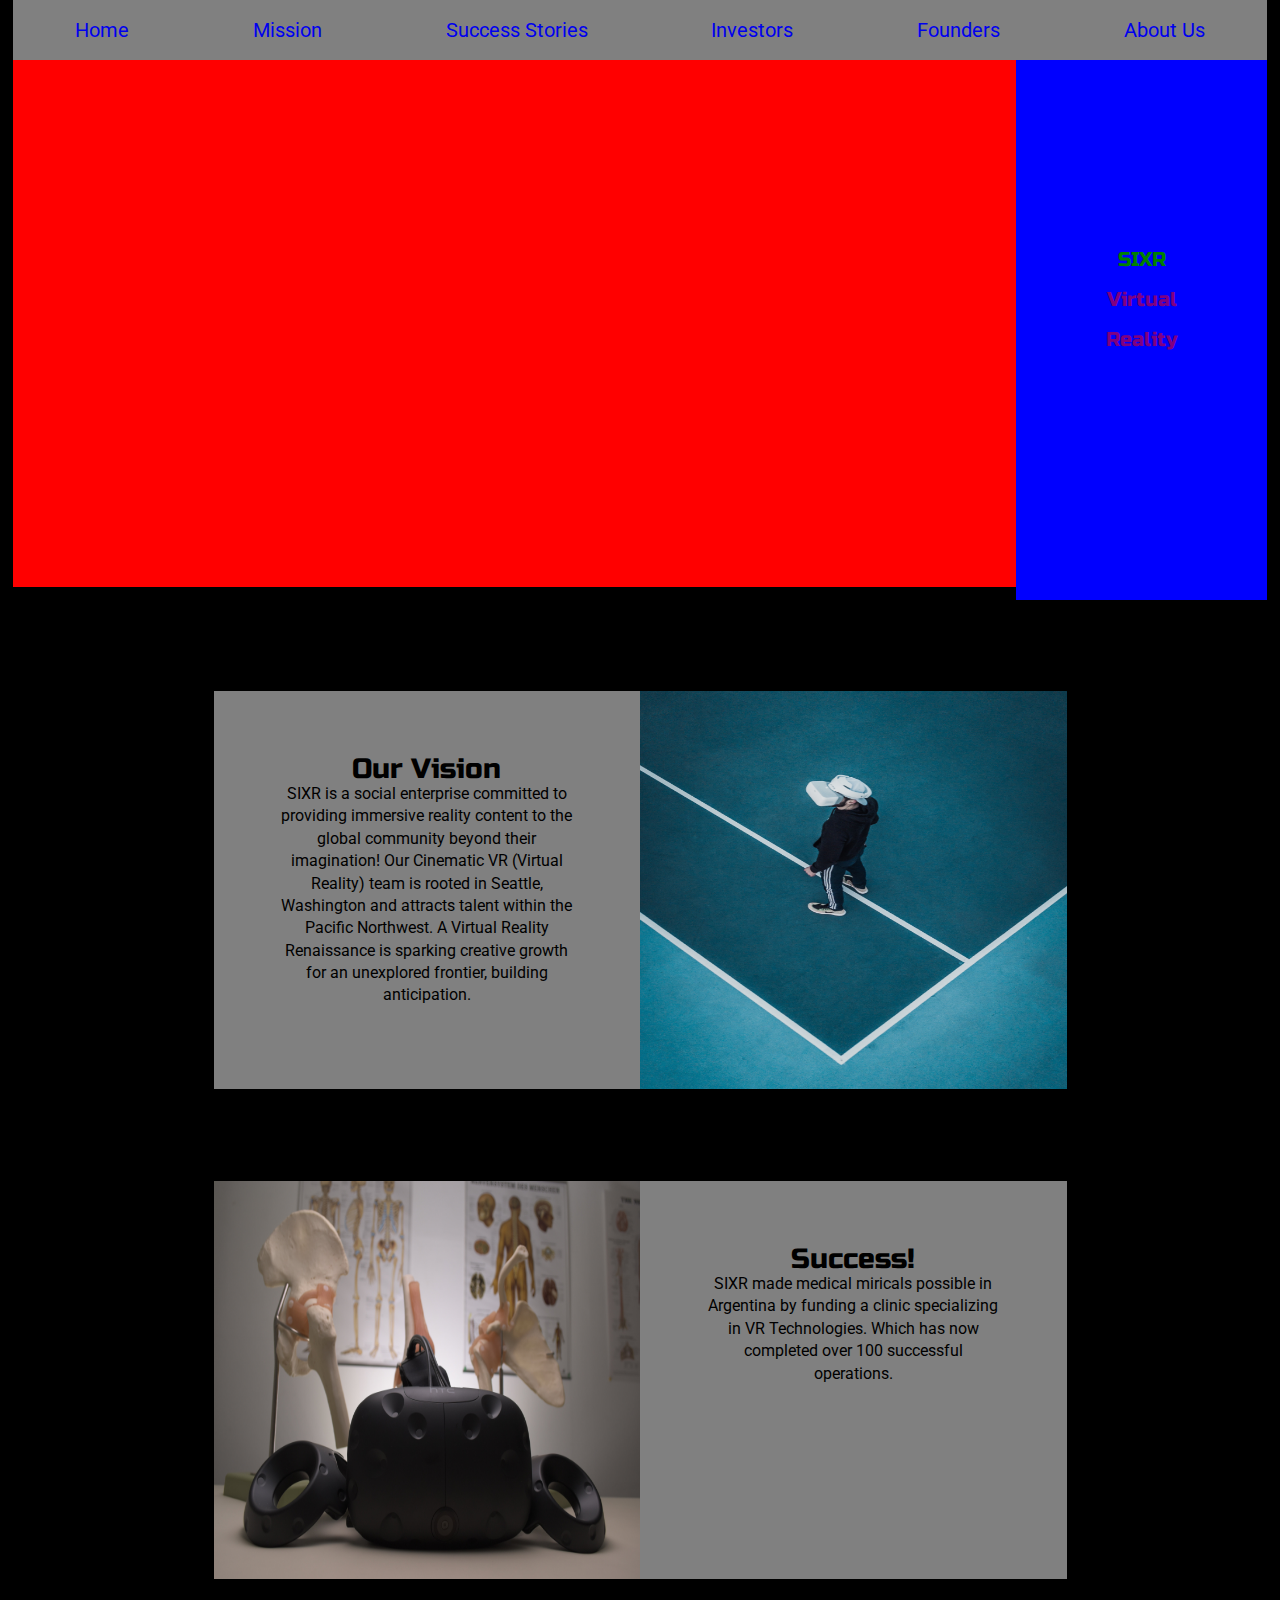
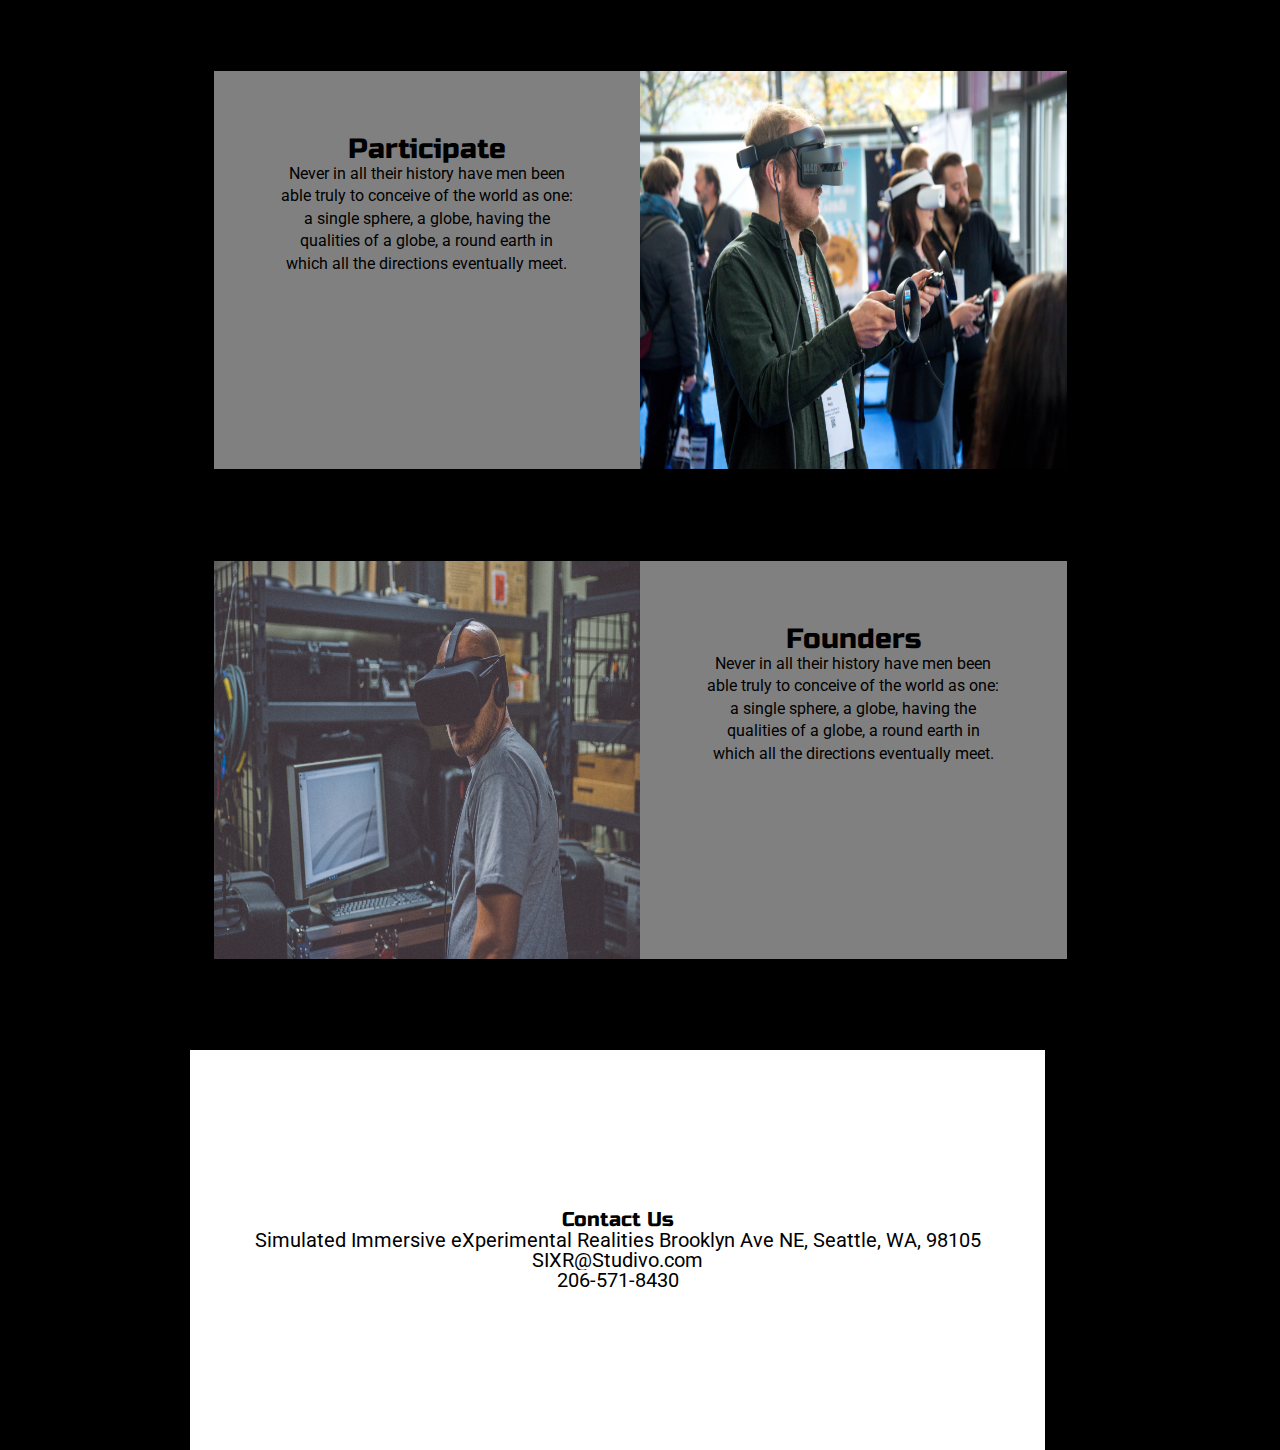
==== index.html @ 4a622093 "about us, responsive" ====
<!DOCTYPE html>

<html lang="en">
  <head>
    <meta charset="utf-8" />

    <title>VR Funding</title>

    <meta name="viewport" content="width=device-width, initial-scale=1.0" />

    <link
      href="https://fonts.googleapis.com/css?family=Russo+One|Ubuntu"
      rel="stylesheet"
    />
    <link
      href="https://fonts.googleapis.com/css?family=Roboto&display=swap"
      rel="stylesheet"
    />
    <link rel="stylesheet" href="https://cdnjs.cloudflare.com/ajax/libs/animate.css/3.7.2/animate.min.css">


    <link href="css/index.css" rel="stylesheet" />
  </head>

  <body>
  <div class="top"></div>
    <div class="nav-top">
      <nav>
        <a href="#">Home</a>
        <a href="#OurVision">Mission</a>
        <a href="#Success">Success Stories</a>
        <a href="#Investors">Investors</a>
        <a href="#Founders">Founders</a>
        <a href="about.html">About Us</a>
      </nav>
    </div>
  </div>

 
    <section class="header">
      <div class="image-header">
        <img src="img/images/stem-t4l-wqLswHmf6j4-unsplash.jpg" alt="doctor" />
      </div>
      <div class="title-header">
        <h2><span style="color:green; background: blue">SIXR</span></h2>
        <h2>Virtual</h2>
        <h2>Reality</h2>
      </div>
    </section>
  

    <div class="container home">
    <section class="body-content-a">
      <div id="OurVision">
        <h3>Our Vision</h3>

        <p>
            SIXR is a social enterprise committed to providing immersive reality content to the global community beyond their imagination!

            Our  Cinematic VR (Virtual Reality) team is rooted in Seattle, Washington and attracts talent within the Pacific Northwest. A Virtual Reality Renaissance is sparking creative growth for an unexplored frontier, building anticipation.
        </p>
      </div>
      <div class="image-body">
        <img src="img/images/martin-sanchez-JQ0YVavMKLo-unsplash.jpg" alt="doctor" />
      </div>
    </section>

    <section class="body-content-rev">
        <div id="Success">
        <h3>Success!</h3>
  
        <p>
          SIXR made medical miricals possible in Argentina by funding a clinic
          specializing in VR Technologies.  Which has now completed over 100 successful
          operations.
        </p>
        </div>
        <div class="image-body">
          <img src="img/images/jesper-aggergaard-38Hg7GMTogo-unsplash.jpg" alt="doctor" />
        </div>
      </section>

      <section class="body-content">
          <div id="Investors">
          <h3>Participate</h3>
    
          <p>
            Never in all their history have men been able truly to conceive of the
            world as one: a single sphere, a globe, having the qualities of a
            globe, a round earth in which all the directions eventually meet.
          </p>
          </div>
          <div class="image-body">
            <img src="img/images/stephan-sorkin-NN9HQkDgguc-unsplash.jpg" alt="doctor" />
          </div>
        </section>

        <section class="body-content-rev">
            <div id="Founders">
              <h3>Founders</h3>
        
              <p>
                Never in all their history have men been able truly to conceive of the
                world as one: a single sphere, a globe, having the qualities of a
                globe, a round earth in which all the directions eventually meet.
              </p>
            </div>
            <div class="image-body">
              <img src="img/images/eddie-kopp-ZkRVjJivs9Q-unsplash.jpg" alt="doctor" />
            </div>
          </section>

        <footer id="About">
          <h2>Contact Us</h2>
          <address>Simulated Immersive eXperimental Realities
            Brooklyn Ave NE, Seattle, WA, 98105
          </address>
          <email> SIXR@Studivo.com</email>
          <phone>206-571-8430</phone>
        </footer>
    </div>
  </body>
</html>
---- css/index.css ----
/*parametric mix-in*/
/* http://meyerweb.com/eric/tools/css/reset/ 
   v2.0 | 20110126
   License: none (public domain)
*/
html,
body,
div,
span,
applet,
object,
iframe,
h1,
h2,
h3,
h4,
h5,
h6,
p,
blockquote,
pre,
a,
abbr,
acronym,
address,
big,
cite,
code,
del,
dfn,
em,
img,
ins,
kbd,
q,
s,
samp,
small,
strike,
strong,
sub,
sup,
tt,
var,
b,
u,
i,
center,
dl,
dt,
dd,
ol,
ul,
li,
fieldset,
form,
label,
legend,
table,
caption,
tbody,
tfoot,
thead,
tr,
th,
td,
article,
aside,
canvas,
details,
embed,
figure,
figcaption,
footer,
header,
hgroup,
menu,
nav,
output,
ruby,
section,
summary,
time,
mark,
audio,
video {
  margin: 0;
  padding: 0;
  border: 0;
  font-size: 100%;
  font: inherit;
  vertical-align: baseline;
}
/* HTML5 display-role reset for older browsers */
article,
aside,
details,
figcaption,
figure,
footer,
header,
hgroup,
menu,
nav,
section {
  display: block;
}
body {
  line-height: 1;
}
ol,
ul {
  list-style: none;
}
blockquote,
q {
  quotes: none;
}
blockquote:before,
blockquote:after,
q:before,
q:after {
  content: "";
  content: none;
}
table {
  border-collapse: collapse;
  border-spacing: 0;
}
* {
  box-sizing: border-box;
  background-color: black;
}
html {
  font-size: 62.5%;
}
html,
body {
  font-family: "Roboto", sans-serif;
}
h1,
h2,
h3,
h4,
h5 {
  font-family: "Russo One", sans-serif;
}
h2 {
  font-size: 3.2rem;
}
h3 {
  font-size: 2.8rem;
}
p {
  font-size: 1.6rem;
  line-height: 1.4;
}
.container {
  max-width: 900px;
  width: 100%;
  margin: 0 auto;
}
/* Fixed Layout */
.nav-top {
  width: 98%;
  margin: 0 auto;
  padding: 0 1%;
}
.container top {
  max-width: 800;
  width: 100%;
  margin: 0 auto;
}
.container top .nav-top {
  max-width: 140rem;
  width: 100%;
  height: 4rem;
  margin: 0 auto;
  position: fixed;
  z-index: 1;
  top: 0;
}
@media (max-width: 500px) {
  .container top .nav-top {
    max-width: 50rem;
  }
}
.container top .nav-top nav {
  display: flex;
  justify-content: space-around;
  max-width: 100%;
}
@media (max-width: 500px) {
  .container top .nav-top nav {
    width: 100%;
  }
}
.container top .nav-top nav a {
  font-size: 2rem;
  margin: 20px;
  text-decoration: none;
}
.header {
  width: 100%;
  padding: 0 1%;
  height: 600px;
  margin: 0 auto;
  display: flex;
  align-self: center;
}
@media (max-width: 500px) {
  .header {
    margin-bottom: 1rem;
    text-align: center;
  }
}
.header .image-header {
  width: 80%;
  height: auto;
  background: red;
  margin: 1% auto;
}
.header .image-header img {
  width: 100%;
  height: 100%;
  margin: 1% auto;
}
.header .title-header {
  width: 20%;
  background: blue;
  display: flex;
  justify-content: center;
  align-items: center;
  flex-direction: column;
}
.header .title-header h2 {
  max-width: 95%;
  margin: 0 auto;
  color: purple;
  padding: 1rem;
  background: blue;
  font-size: 2rem;
}
.body-content,
.body-content-a {
  width: 95%;
  height: 400px;
  background: yellow;
  border: 1px solid black;
  margin: 10% auto;
  display: flex;
  justify-content: center;
  text-align: center;
}
@media (max-width: 500px) {
  .body-content,
  .body-content-a {
    flex-direction: column;
    align-items: center;
    width: 95%;
    padding-top: 10%;
  }
}
.body-content #OurVision,
.body-content-a #OurVision,
.body-content #Investors,
.body-content-a #Investors {
  width: 50%;
  background: grey;
  padding: 7.5%;
  display: flex;
  flex-direction: column;
}
@media (max-width: 500px) {
  .body-content #OurVision,
  .body-content-a #OurVision,
  .body-content #Investors,
  .body-content-a #Investors {
    width: 100%;
  }
}
.body-content #OurVision h3,
.body-content-a #OurVision h3,
.body-content #Investors h3,
.body-content-a #Investors h3,
.body-content #OurVision p,
.body-content-a #OurVision p,
.body-content #Investors p,
.body-content-a #Investors p {
  background: grey;
}
.body-content .image-body,
.body-content-a .image-body {
  width: 50%;
  background: purple;
}
@media (max-width: 500px) {
  .body-content .image-body,
  .body-content-a .image-body {
    width: 100%;
  }
}
.body-content .image-body img,
.body-content-a .image-body img {
  width: 100%;
  height: 100%;
  margin: auto;
}
.body-content-rev {
  width: 95%;
  height: 400px;
  background: yellow;
  border: 1px solid black;
  margin: 10% auto;
  flex-direction: row-reverse;
  display: flex;
  justify-content: center;
  text-align: center;
}
@media (max-width: 500px) {
  .body-content-rev {
    flex-direction: column;
    align-items: center;
    width: 95%;
  }
}
.body-content-rev #Success,
.body-content-rev #Founders {
  width: 50%;
  background: grey;
  padding: 7.5%;
}
@media (max-width: 500px) {
  .body-content-rev #Success,
  .body-content-rev #Founders {
    width: 100%;
  }
}
.body-content-rev #Success h3,
.body-content-rev #Founders h3,
.body-content-rev #Success p,
.body-content-rev #Founders p {
  background: grey;
}
.body-content-rev .image-body {
  width: 50%;
  background: purple;
}
@media (max-width: 500px) {
  .body-content-rev .image-body {
    width: 100%;
  }
}
.body-content-rev .image-body img {
  width: 100%;
  height: 100%;
  margin: auto;
}
footer {
  width: 95%;
  height: 400px;
  display: flex;
  justify-content: center;
  align-items: center;
  flex-direction: column;
  background: white;
}
@media (max-width: 500px) {
  footer {
    width: 95%;
    text-align: center;
    margin: 0 auto;
  }
}
footer h2,
footer email,
footer address,
footer phone {
  font-size: 2rem;
  background: white;
}
.nav-top {
  width: 100%;
  height: 4rem;
  position: fixed;
  z-index: 1;
  top: 0;
}
.nav-top .nav-top {
  width: 98%;
  margin: 0 auto;
  padding: 0 1%;
}
.nav-top nav {
  display: flex;
  justify-content: space-around;
  background: grey;
}
.nav-top nav a {
  font-size: 2rem;
  margin: 2rem;
  text-decoration: slateblue;
  background: grey;
}
.members {
  background-image: url(../img/images/pwall.jpg);
  background-color: transparent;
  width: 90%;
  margin: 20rem auto;
  padding: 0 1%;
  display: flex;
  justify-content: center;
  align-items: center;
  flex-direction: column;
}
.members .title {
  display: flex;
  justify-content: center;
  align-items: center;
  flex-direction: column;
  background-image: url(../img/images/pwall.jpg);
  padding: 5%;
}
.members .title h2 {
  background-image: url(../img/images/pwall.jpg);
  color: purple;
}
.members .title .pm,
.members .title .front,
.members .title .back,
.members .title .ui {
  width: 100%;
  display: flex;
  justify-content: center;
  align-items: space-around;
  flex-direction: row;
  background: grey;
  margin: 2rem auto;
}
@media (max-width: 500px) {
  .members .title .pm,
  .members .title .front,
  .members .title .back,
  .members .title .ui {
    width: 95%;
    flex-direction: column;
    justify-content: center;
    align-items: center;
  }
}
.members .title .pm .associate,
.members .title .front .associate,
.members .title .back .associate,
.members .title .ui .associate {
  background: white;
  color: blue;
  margin: 2%;
  padding: 2%;
  border: 2px solid silver;
}
.members .title .pm .associate img,
.members .title .front .associate img,
.members .title .back .associate img,
.members .title .ui .associate img {
  width: 20rem;
  height: 20rem;
}
.members .title .pm .associate h3,
.members .title .front .associate h3,
.members .title .back .associate h3,
.members .title .ui .associate h3,
.members .title .pm .associate a,
.members .title .front .associate a,
.members .title .back .associate a,
.members .title .ui .associate a {
  background: white;
}
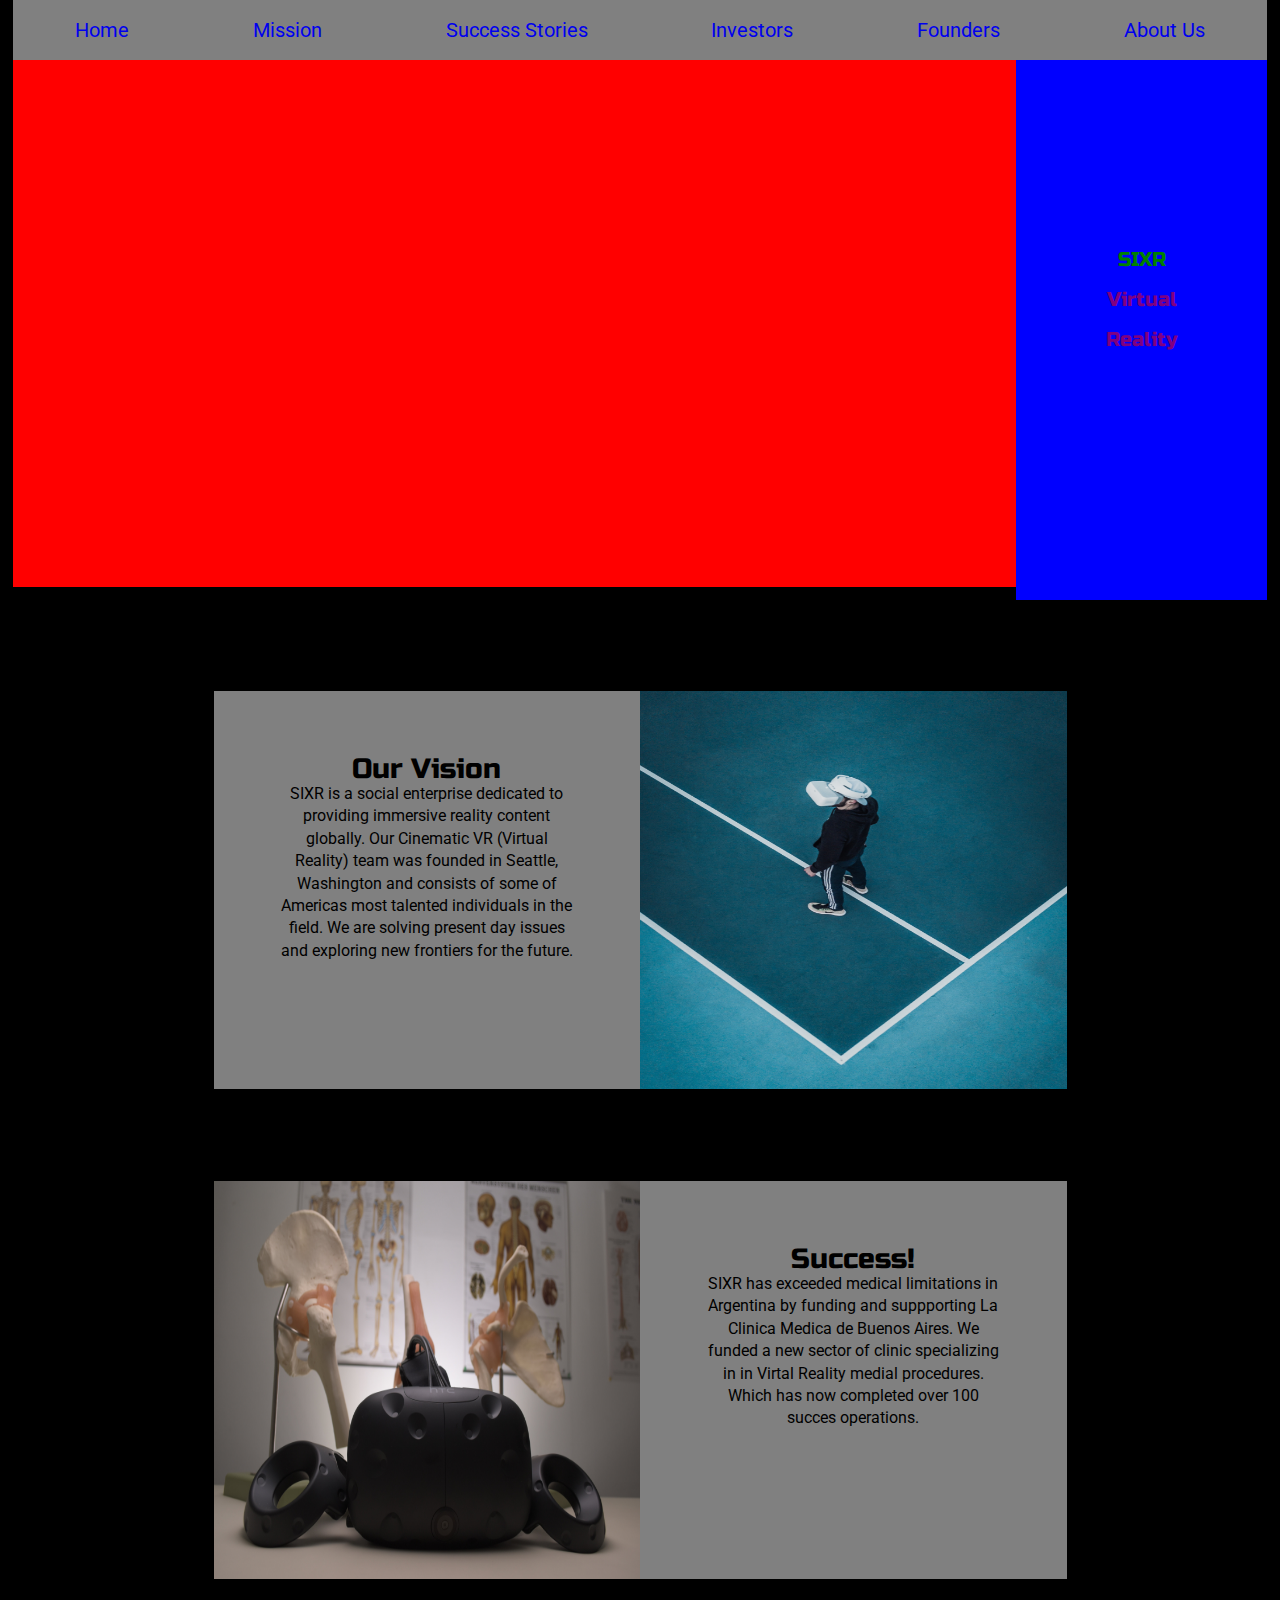
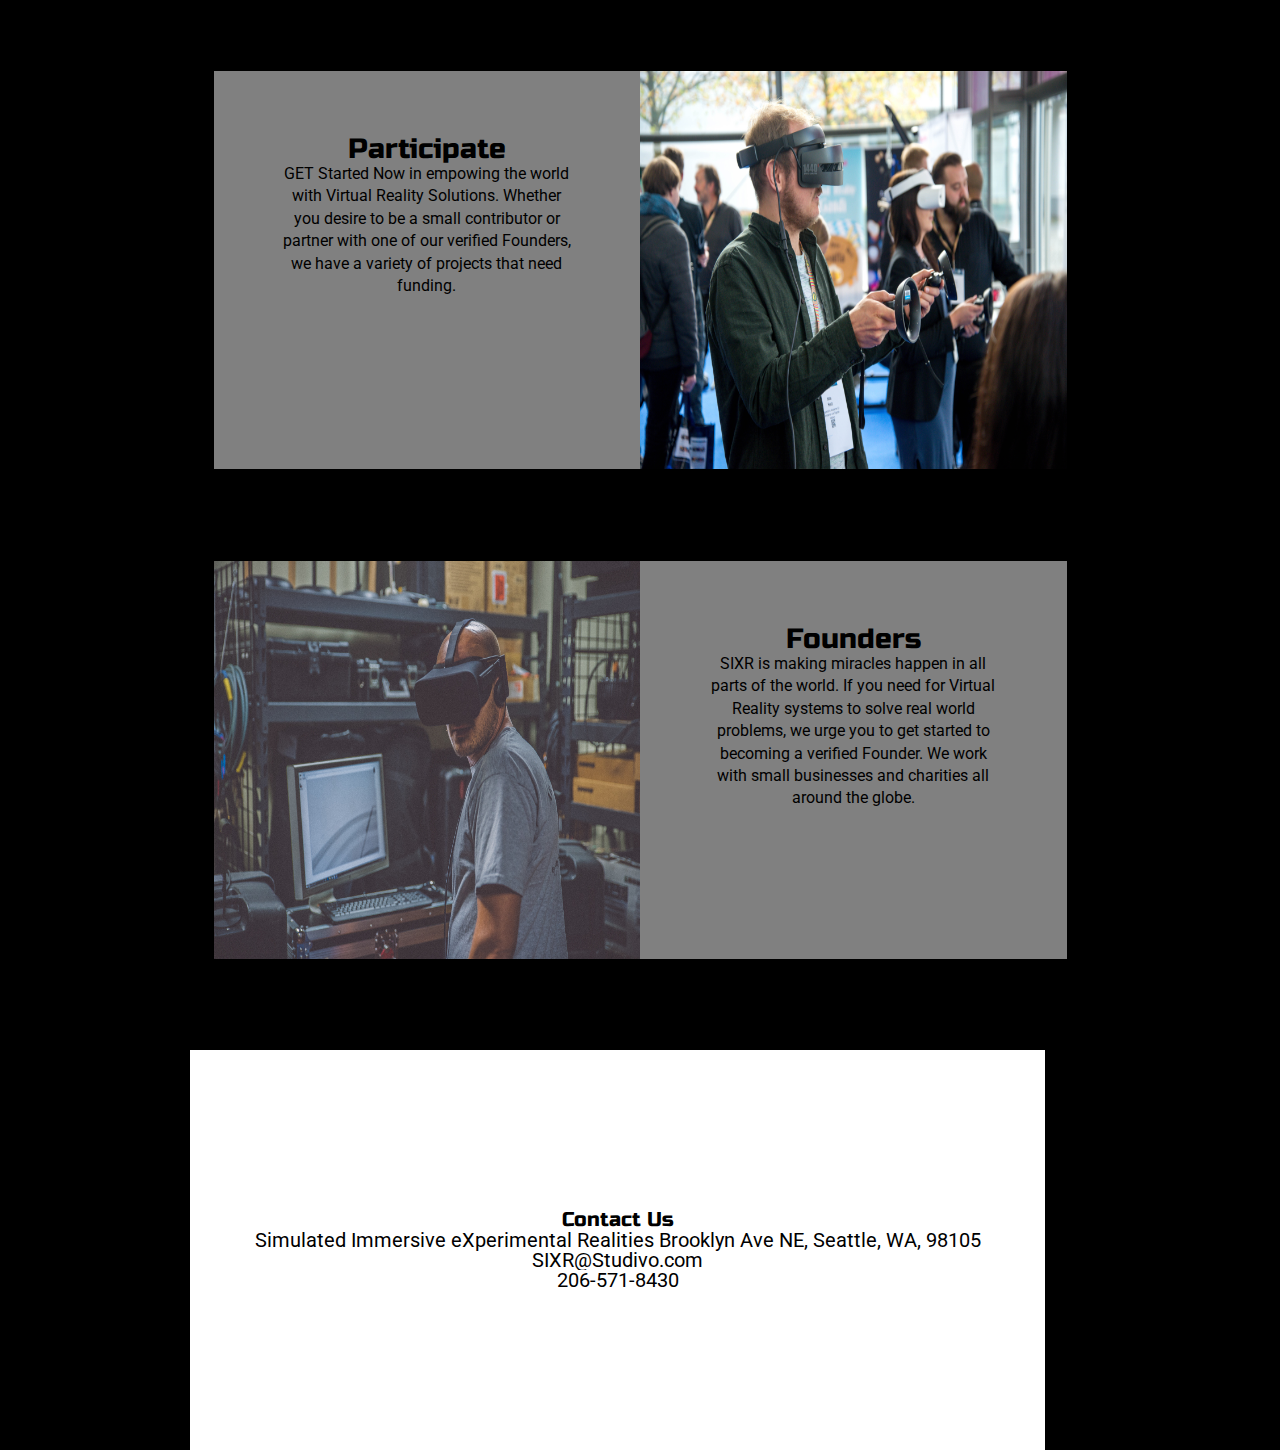
==== commit 69ebd68a: "Update content" ====
--- a/index.html
+++ b/index.html
@@ -55,9 +55,9 @@
         <h3>Our Vision</h3>
 
         <p>
-            SIXR is a social enterprise committed to providing immersive reality content to the global community beyond their imagination!
+            SIXR is a social enterprise dedicated to providing immersive reality content globally.
 
-            Our  Cinematic VR (Virtual Reality) team is rooted in Seattle, Washington and attracts talent within the Pacific Northwest. A Virtual Reality Renaissance is sparking creative growth for an unexplored frontier, building anticipation.
+            Our  Cinematic VR (Virtual Reality) team was founded in Seattle, Washington and consists of some of Americas most talented individuals in the field. We are solving present day issues and exploring new frontiers for the future.
         </p>
       </div>
       <div class="image-body">
@@ -70,8 +70,9 @@
         <h3>Success!</h3>
   
         <p>
-          SIXR made medical miricals possible in Argentina by funding a clinic
-          specializing in VR Technologies.  Which has now completed over 100 successful
+          SIXR has exceeded medical limitations in Argentina by funding and suppporting La Clinica Medica
+          de Buenos Aires.  We funded a new sector of clinic specializing in 
+          in Virtal Reality medial procedures.  Which has now completed over 100 succes
           operations.
         </p>
         </div>
@@ -85,9 +86,9 @@
           <h3>Participate</h3>
     
           <p>
-            Never in all their history have men been able truly to conceive of the
-            world as one: a single sphere, a globe, having the qualities of a
-            globe, a round earth in which all the directions eventually meet.
+            GET Started Now in empowing the world with Virtual Reality Solutions.
+            Whether you desire to be a small contributor or partner with one of 
+            our verified Founders, we have a variety of projects that need funding.
           </p>
           </div>
           <div class="image-body">
@@ -100,9 +101,10 @@
               <h3>Founders</h3>
         
               <p>
-                Never in all their history have men been able truly to conceive of the
-                world as one: a single sphere, a globe, having the qualities of a
-                globe, a round earth in which all the directions eventually meet.
+                SIXR is making miracles happen in all parts of the world.  If you need for Virtual Reality systems
+                to solve real world problems, we urge you to get started to becoming a verified
+                Founder.  We work with small businesses and charities all around
+                the globe.
               </p>
             </div>
             <div class="image-body">
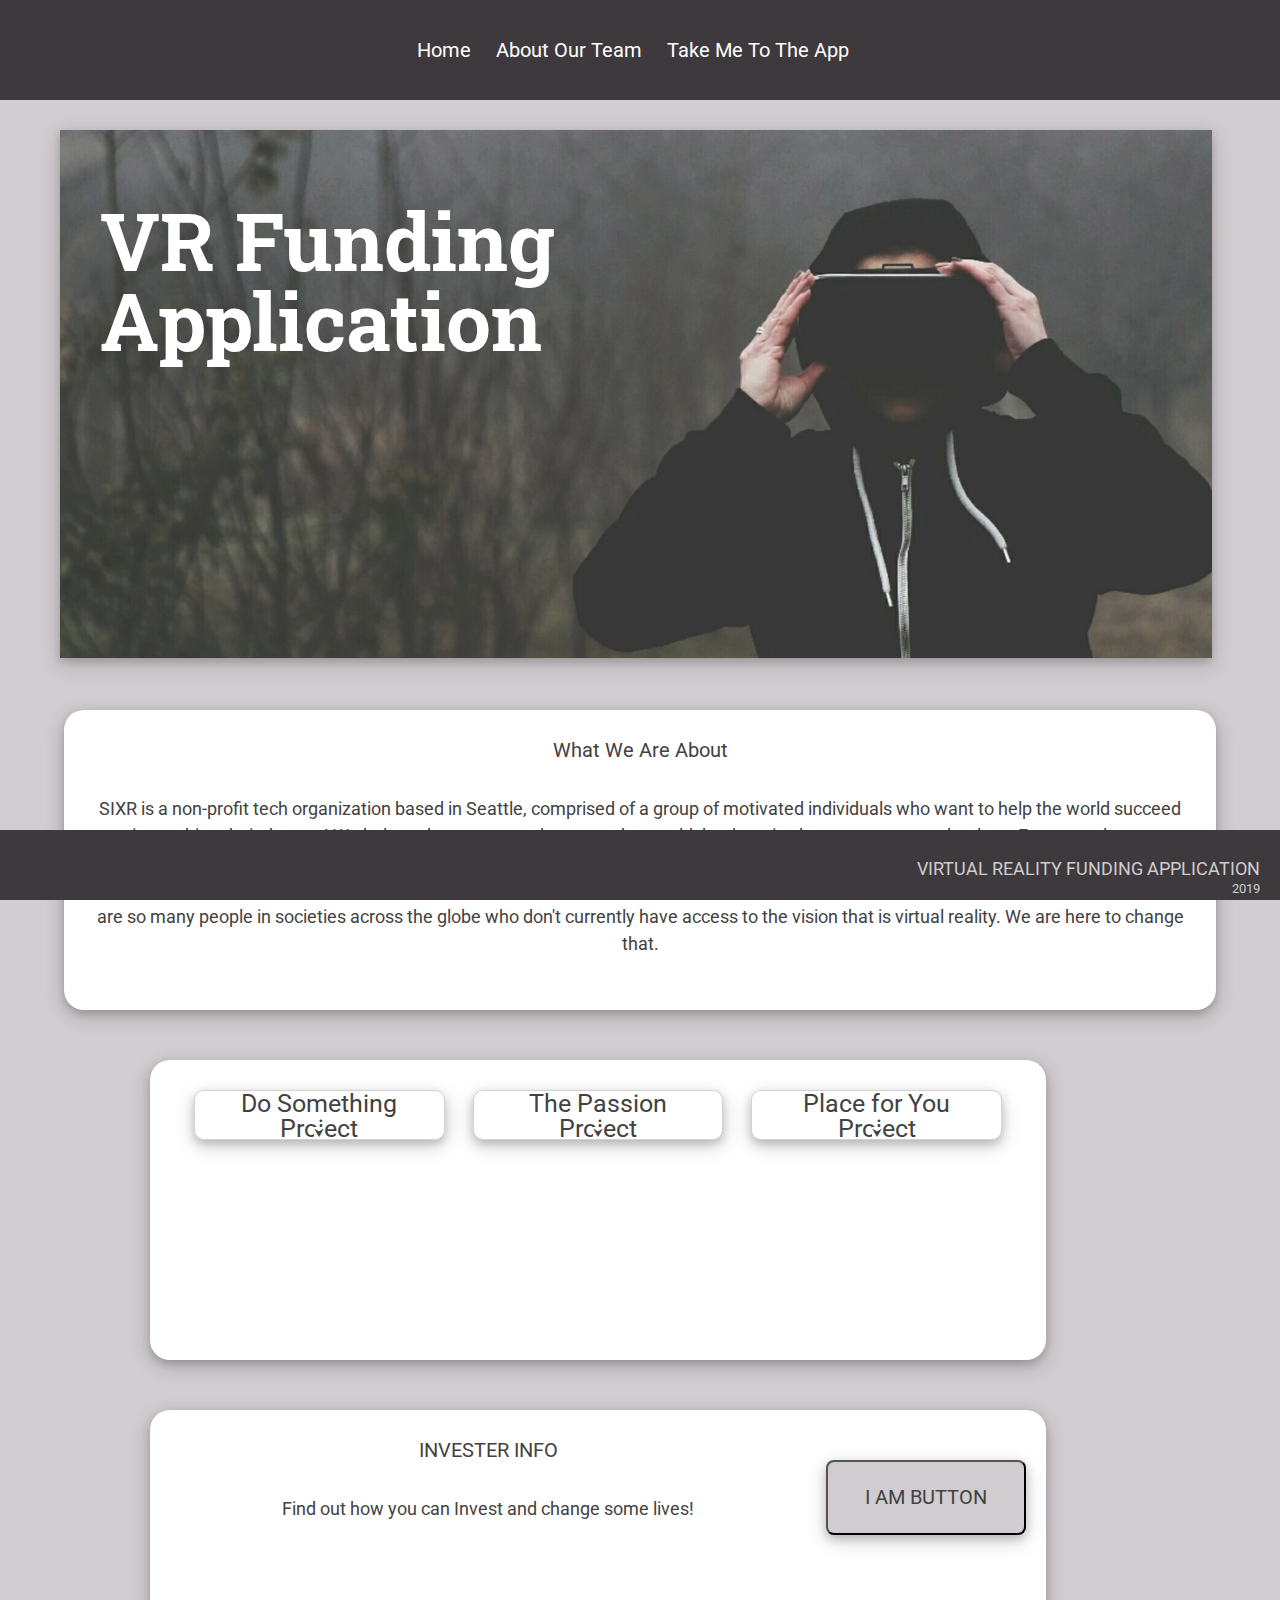
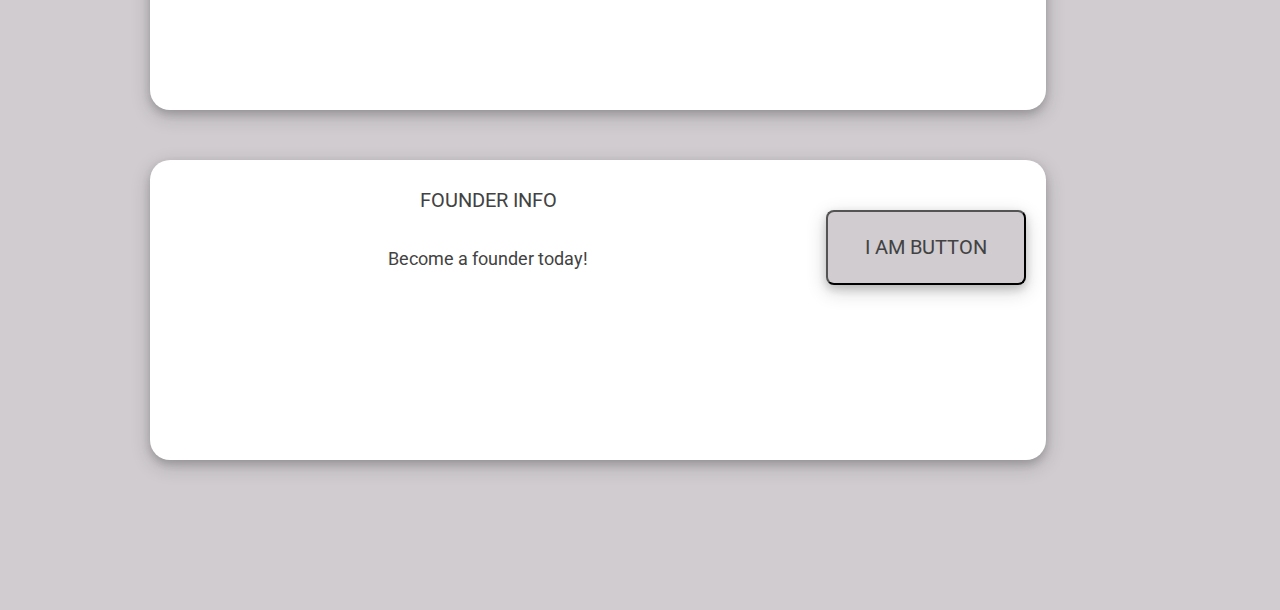
==== commit 04b0f0ba: "NEW TEST" ====
--- a/index.html
+++ b/index.html
@@ -1,125 +1,79 @@
 <!DOCTYPE html>
-
 <html lang="en">
-  <head>
-    <meta charset="utf-8" />
-
-    <title>VR Funding</title>
-
-    <meta name="viewport" content="width=device-width, initial-scale=1.0" />
-
-    <link
-      href="https://fonts.googleapis.com/css?family=Russo+One|Ubuntu"
-      rel="stylesheet"
-    />
-    <link
-      href="https://fonts.googleapis.com/css?family=Roboto&display=swap"
-      rel="stylesheet"
-    />
-    <link rel="stylesheet" href="https://cdnjs.cloudflare.com/ajax/libs/animate.css/3.7.2/animate.min.css">
+<head>
+    <meta charset="UTF-8">
+    <meta name="viewport" content="width=device-width, initial-scale=1.0">
+    <meta http-equiv="X-UA-Compatible" content="ie=edge">
+    <link href="https://fonts.googleapis.com/css?family=Raleway&display=swap" rel="stylesheet">
+    <link href="https://fonts.googleapis.com/css?family=Roboto|Roboto+Slab&display=swap" rel="stylesheet">
 
 
-    <link href="css/index.css" rel="stylesheet" />
-  </head>
+    <title>VR APP- Home</title> <!--Add Favicon!!-->
+    <link href="css/index.css" rel="stylesheet">
+    <link rel="shortcut icon" type="image/png" href="img/android-chrome-192x192.png">
+</head>
 
-  <body>
-  <div class="top"></div>
-    <div class="nav-top">
-      <nav>
-        <a href="#">Home</a>
-        <a href="#OurVision">Mission</a>
-        <a href="#Success">Success Stories</a>
-        <a href="#Investors">Investors</a>
-        <a href="#Founders">Founders</a>
-        <a href="about.html">About Us</a>
-      </nav>
+<body>
+
+<div class= "container">
+            
+<header class= "header">
+        <nav>
+            <a href="#">Home</a>
+            <a href="./aboutus.html">About Our Team</a>
+            <a href="">Take Me To The App</a>
+            <!-- <a href="#takeMeToIt">Success Stories</a> -->
+        </nav>
+</header> 
+
+<div class="play">
+    <img class= "jumbotron" src="/img/Unsplash VR.jpg" alt="placeholder image">
+    <h1>VR Funding Application</h1>
+</div>
+
+    <div class= "introduction">
+        <div class= "introText">
+            <h2>What We Are About</h2>
+            <p>SIXR is a non-profit tech organization based in Seattle, comprised of a group of motivated individuals who want to help the world succeed in reaching their dreams!
+            We help underrepresented groups who wouldn’t otherwise have access to technology.  For example, we empower minorities to build virtual reality experiences to tell their story, which fosters empathy and understanding. We want to build a platform that provides tech entrepreneurs with limited resources access to business training, project capital raising, and mentoring.
+            There are so many people in societies across the globe who don't currently have access to the vision that is virtual reality. We are here to change that.</p> 
+        </div>
     </div>
-  </div>
 
- 
-    <section class="header">
-      <div class="image-header">
-        <img src="img/images/stem-t4l-wqLswHmf6j4-unsplash.jpg" alt="doctor" />
-      </div>
-      <div class="title-header">
-        <h2><span style="color:green; background: blue">SIXR</span></h2>
-        <h2>Virtual</h2>
-        <h2>Reality</h2>
-      </div>
-    </section>
-  
+<section id= "takeMeToIt" class= "indexBody">
+        <div class= "bodyContent">
+            <div class= "containerTwo">
+            </div>
+        </div>
+    <div class= "bodyContent">
+            <div class= "introText">
+                <h2>INVESTER INFO</h2>
+                    <p>Find out how you can Invest and change some lives!</p>
+            </div>
+            <div class= "btn">
+              <a href= ""><button>I AM BUTTON</button></a>
+            </div>
+        </div>
+    
+        <div class= "bodyContent">
+            <div class= "introText">
+                <h2>FOUNDER INFO </h2>
+                    <p>Become a founder today!</p>
+            </div>
+            <div class= "btn">
+              <a href= ""><button>I AM BUTTON</button></a>
+            </div>
+        </div>
+</div>
+</section>
 
-    <div class="container home">
-    <section class="body-content-a">
-      <div id="OurVision">
-        <h3>Our Vision</h3>
+<footer>
+        <p>VIRTUAL REALITY FUNDING APPLICATION</p>
+        <h4>2019</h4>
+</footer>
+</div>
+</body>
 
-        <p>
-            SIXR is a social enterprise dedicated to providing immersive reality content globally.
+<script src="./JS/Card.js"></script>
 
-            Our  Cinematic VR (Virtual Reality) team was founded in Seattle, Washington and consists of some of Americas most talented individuals in the field. We are solving present day issues and exploring new frontiers for the future.
-        </p>
-      </div>
-      <div class="image-body">
-        <img src="img/images/martin-sanchez-JQ0YVavMKLo-unsplash.jpg" alt="doctor" />
-      </div>
-    </section>
-
-    <section class="body-content-rev">
-        <div id="Success">
-        <h3>Success!</h3>
-  
-        <p>
-          SIXR has exceeded medical limitations in Argentina by funding and suppporting La Clinica Medica
-          de Buenos Aires.  We funded a new sector of clinic specializing in 
-          in Virtal Reality medial procedures.  Which has now completed over 100 succes
-          operations.
-        </p>
-        </div>
-        <div class="image-body">
-          <img src="img/images/jesper-aggergaard-38Hg7GMTogo-unsplash.jpg" alt="doctor" />
-        </div>
-      </section>
-
-      <section class="body-content">
-          <div id="Investors">
-          <h3>Participate</h3>
-    
-          <p>
-            GET Started Now in empowing the world with Virtual Reality Solutions.
-            Whether you desire to be a small contributor or partner with one of 
-            our verified Founders, we have a variety of projects that need funding.
-          </p>
-          </div>
-          <div class="image-body">
-            <img src="img/images/stephan-sorkin-NN9HQkDgguc-unsplash.jpg" alt="doctor" />
-          </div>
-        </section>
-
-        <section class="body-content-rev">
-            <div id="Founders">
-              <h3>Founders</h3>
-        
-              <p>
-                SIXR is making miracles happen in all parts of the world.  If you need for Virtual Reality systems
-                to solve real world problems, we urge you to get started to becoming a verified
-                Founder.  We work with small businesses and charities all around
-                the globe.
-              </p>
-            </div>
-            <div class="image-body">
-              <img src="img/images/eddie-kopp-ZkRVjJivs9Q-unsplash.jpg" alt="doctor" />
-            </div>
-          </section>
-
-        <footer id="About">
-          <h2>Contact Us</h2>
-          <address>Simulated Immersive eXperimental Realities
-            Brooklyn Ave NE, Seattle, WA, 98105
-          </address>
-          <email> SIXR@Studivo.com</email>
-          <phone>206-571-8430</phone>
-        </footer>
-    </div>
-  </body>
-</html>
+</html>--- a/css/index.css
+++ b/css/index.css
@@ -1,4 +1,3 @@
-/*parametric mix-in*/
 /* http://meyerweb.com/eric/tools/css/reset/ 
    v2.0 | 20110126
    License: none (public domain)
@@ -120,7 +119,7 @@
 blockquote:after,
 q:before,
 q:after {
-  content: "";
+  content: '';
   content: none;
 }
 table {
@@ -129,349 +128,530 @@
 }
 * {
   box-sizing: border-box;
-  background-color: black;
 }
 html {
   font-size: 62.5%;
+  color: #424242;
 }
 html,
 body {
-  font-family: "Roboto", sans-serif;
+  font-family: 'Roboto', sans-serif;
 }
 h1,
 h2,
 h3,
 h4,
 h5 {
-  font-family: "Russo One", sans-serif;
+  font-family: 'Roboto', sans-serif;
+}
+h1 {
+  font-size: 2.8rem;
+}
+@media (max-width: 500px) {
+  h1 {
+    font-size: 0.1rem;
+  }
 }
 h2 {
-  font-size: 3.2rem;
+  font-size: 2rem;
+}
+@media (max-width: 500px) {
+  h2 {
+    font-size: 2rem;
+  }
 }
 h3 {
-  font-size: 2.8rem;
+  font-size: 2rem;
+}
+@media (max-width: 500px) {
+  h3 {
+    font-size: 3rem;
+  }
+}
+h4 {
+  font-size: 1.3rem;
+}
+h5 {
+  font-size: 1rem;
+}
+h6 {
+  font-size: 1rem;
 }
 p {
-  font-size: 1.6rem;
-  line-height: 1.4;
+  font-size: 1rem;
+  line-height: 1.5;
+}
+@media (max-width: 500px) {
+  p {
+    font-size: 0.5rem;
+  }
 }
 .container {
-  max-width: 900px;
+  max-width: 100%;
+  margin: 0 auto;
+}
+.header {
   width: 100%;
-  margin: 0 auto;
-}
-/* Fixed Layout */
-.nav-top {
-  width: 98%;
-  margin: 0 auto;
-  padding: 0 1%;
-}
-.container top {
-  max-width: 800;
-  width: 100%;
-  margin: 0 auto;
-}
-.container top .nav-top {
-  max-width: 140rem;
-  width: 100%;
-  height: 4rem;
-  margin: 0 auto;
+  height: 100px;
   position: fixed;
   z-index: 1;
+  display: flex;
+  justify-content: space-between;
+  border: solid #3D393C 2px;
+  background-color: #3D393C;
   top: 0;
 }
-@media (max-width: 500px) {
-  .container top .nav-top {
-    max-width: 50rem;
-  }
-}
-.container top .nav-top nav {
-  display: flex;
+.header nav {
+  display: flex;
+  width: 100%;
+  justify-content: center;
+  padding: 0 auto;
+  align-items: center;
+}
+@media (max-width: 500px) {
+  .header nav {
+    display: flex;
+  }
+}
+.header nav a {
+  text-decoration: none;
+  align-items: center;
+  text-align: center;
+  padding: 5px;
+  margin-right: 15px;
+  font-family: 'Roboto', sans-serif;
+  color: white;
+}
+.header nav a:hover {
+  color: #D0CCD0;
+}
+@media (max-width: 500px) {
+  .header nav a {
+    width: 100px;
+    height: 25px;
+    margin-top: 2px;
+    margin-bottom: 5px;
+    display: flex;
+    justify-content: center;
+    font-size: 1.5rem;
+  }
+}
+footer {
+  width: 100%;
+  height: 70px;
+  background-color: #3D393C;
+  color: #D0CCD0;
+  font-family: 'Roboto', sans-serif;
+  position: fixed;
+  bottom: 0;
+}
+footer p {
+  display: flex;
+  justify-content: flex-end;
+  margin-right: 20px;
+}
+footer h4 {
+  display: flex;
+  justify-content: flex-end;
+  margin-right: 20px;
+}
+@media (max-width: 500px) {
+  footer h4 {
+    width: 52%;
+  }
+}
+body {
+  background-color: #D0CCD0;
+}
+@media (max-width: 500px) {
+  .container {
+    width: 100%;
+    display: flex;
+    flex-direction: column;
+  }
+}
+.jumbotron {
+  width: 90%;
+  margin-top: 130px;
+  margin-bottom: 50px;
+  margin-left: 60px;
+  opacity: 0.9;
+  box-shadow: 0 4px 8px 0 rgba(28, 28, 28, 0.2), 0 6px 20px 0 rgba(28, 28, 28, 0.19);
+}
+@media (max-width: 500px) {
+  .jumbotron {
+    display: none;
+  }
+}
+.play {
+  position: relative;
+}
+.play h1 {
+  position: absolute;
+  top: 200px;
+  margin-left: 100px;
+  width: 50%;
+  color: white;
+  font-weight: bold;
+  font-size: 80px;
+  font-family: 'Roboto Slab', serif;
+  text-align: left;
+}
+@media (max-width: 500px) {
+  .play h1 {
+    font-size: 5rem;
+    display: flex;
+    text-align: center;
+    justify-content: center;
+    padding: 30px;
+    position: relative;
+    top: 0;
+    margin-top: 100px;
+  }
+}
+.introduction {
+  width: 90%;
+  display: flex;
+  justify-content: center;
+  margin: 0 auto;
+  border-radius: 20px;
+  background-color: white;
+  height: 300px;
+  box-shadow: 0 4px 8px 0 rgba(28, 28, 28, 0.2), 0 6px 20px 0 rgba(28, 28, 28, 0.19);
+}
+@media (max-width: 500px) {
+  .introduction {
+    height: 350px;
+    padding: 10px;
+    text-align: center;
+  }
+}
+.introText {
+  display: flex;
+  flex-direction: column;
+  margin: 0 auto;
+  padding: 30px;
+}
+@media (max-width: 500px) {
+  .introText {
+    padding: 0px;
+    margin: 20px;
+  }
+}
+.introText h2 {
+  margin-bottom: 10px;
+  text-align: center;
+}
+@media (max-width: 500px) {
+  .introText h2 {
+    font-size: 2rem;
+  }
+}
+.introText p {
+  margin-bottom: 20px;
+}
+@media (max-width: 500px) {
+  .introText p {
+    font-size: 1.3rem;
+  }
+}
+.bodyContent {
+  width: 70%;
+  margin: 50px 150px;
+  display: flex;
+  position: relative;
+  background-color: white;
+  height: 300px;
+  border-radius: 20px;
+  box-shadow: 0 4px 8px 0 rgba(28, 28, 28, 0.2), 0 6px 20px 0 rgba(28, 28, 28, 0.19);
+}
+@media (max-width: 500px) {
+  .bodyContent {
+    width: 85%;
+    display: flex;
+    margin: 50px;
+    justify-content: space-around;
+  }
+}
+button {
+  background: #D0CCD0;
+  width: 200px;
+  height: 75px;
+  border-radius: 8px;
+  color: #424242;
+  font-size: 20px;
+  font-family: 'Roboto', sans-serif;
+  margin-top: 50px;
+  margin-right: 20px;
+  box-shadow: 0 4px 8px 0 rgba(28, 28, 28, 0.2), 0 6px 20px 0 rgba(28, 28, 28, 0.19);
+}
+button:hover {
+  background-color: #424242;
+  color: #D0CCD0;
+}
+@media (max-width: 500px) {
+  button {
+    width: 110px;
+    margin-top: 100px;
+  }
+}
+.indexBody {
+  margin-bottom: 150px;
+}
+@media (max-width: 500px) {
+  .indexBody {
+    width: 90%;
+    display: flex;
+    flex-direction: column;
+    justify-content: center;
+  }
+}
+a {
+  font-size: 2rem;
+}
+.aboutUsOne {
+  display: flex;
+  flex-wrap: flex;
+  justify-content: space-evenly;
+  margin-top: 50px;
+}
+@media (max-width: 500px) {
+  .aboutUsOne {
+    flex-wrap: wrap;
+  }
+}
+.aboutUsOne .proText {
+  display: flex;
+  flex-direction: column;
+  justify-content: space-between;
+  text-align: center;
+  width: 152px;
+}
+@media (max-width: 500px) {
+  .aboutUsOne .proText {
+    align-items: stretch;
+    font-size: 1rem;
+  }
+}
+.aboutUsOne .proText h3 {
+  margin-top: 25px;
+  margin-bottom: 10px;
+  margin-right: 22px;
+  margin-left: 22px;
+  width: 110px;
+}
+@media (max-width: 500px) {
+  .aboutUsOne .proText h3 {
+    font-size: 2rem;
+  }
+}
+.aboutUsOne .proText a {
+  font-size: 1.3rem;
+  text-decoration: none;
+  color: #424242;
+}
+.aboutUsTwo {
+  display: flex;
+  flex-wrap: flex;
+  justify-content: space-evenly;
+  margin-top: 50px;
+}
+@media (max-width: 500px) {
+  .aboutUsTwo {
+    flex-wrap: wrap;
+  }
+}
+.aboutUsTwo .proText {
+  display: flex;
+  flex-direction: column;
+  justify-content: space-between;
+  text-align: center;
+  width: 152px;
+}
+@media (max-width: 500px) {
+  .aboutUsTwo .proText {
+    align-items: stretch;
+  }
+}
+.aboutUsTwo .proText h3 {
+  margin-top: 25px;
+  margin-bottom: 10px;
+  margin-right: 22px;
+  margin-left: 22px;
+  width: 110px;
+}
+@media (max-width: 500px) {
+  .aboutUsTwo .proText h3 {
+    font-size: 2rem;
+  }
+}
+.aboutUsTwo .proText a {
+  font-size: 1.3rem;
+  text-decoration: none;
+  color: #424242;
+}
+.profile {
+  margin-top: 200px;
+  margin-bottom: 200px;
+}
+@media (max-width: 500px) {
+  .profile {
+    margin-top: 100px;
+  }
+}
+.profile h1 {
+  margin-top: 80px;
+  color: white;
+  font-weight: bold;
+  font-size: 65px;
+  font-family: 'Roboto', sans-serif;
+  display: flex;
+  justify-content: center;
+}
+@media (max-width: 500px) {
+  .profile h1 {
+    margin-top: 10px;
+  }
+}
+.githubLogo {
+  box-shadow: 0 4px 8px 0 rgba(0, 0, 0, 0.9), 0 6px 20px 0 rgba(0, 0, 0, 0.19);
+  border-radius: 10px;
+  width: 100px;
+  margin: 0 auto;
+}
+@media (max-width: 500px) {
+  .githubLogo {
+    margin: 0 auto;
+  }
+}
+.containerTest {
+  position: relative;
+  width: 100%;
+}
+@media (max-width: 500px) {
+  .containerTest {
+    margin-top: 20px;
+  }
+}
+.image {
+  display: block;
+  width: 150px;
+  height: auto;
+}
+.overlay {
+  position: absolute;
+  top: 0;
+  bottom: 0;
+  left: 0;
+  right: 0;
+  height: 56.5%;
+  width: 100%;
+  opacity: 0;
+  transition: 0.5s ease;
+  background-color: #D0CCD0;
+}
+.overlaya {
+  position: absolute;
+  top: 0;
+  bottom: 0;
+  left: 0;
+  right: 0;
+  height: 61%;
+  width: 100%;
+  opacity: 0;
+  transition: 0.5s ease;
+  background-color: #D0CCD0;
+}
+.containerTest:hover .overlaya {
+  opacity: 0.5;
+}
+.containerTest:hover .overlay {
+  opacity: 0.5;
+}
+.text {
+  color: black;
+  font-size: 20px;
+  position: absolute;
+  top: 50%;
+  left: 50%;
+  -webkit-transform: translate(-50%, -50%);
+  -ms-transform: translate(-50%, -50%);
+  transform: translate(-50%, -50%);
+  text-align: center;
+}
+.containerTwo {
+  padding: 30px;
+  width: 100%;
+  height: 300px;
+  display: flex;
+  margin: 0 auto;
   justify-content: space-around;
-  max-width: 100%;
-}
-@media (max-width: 500px) {
-  .container top .nav-top nav {
-    width: 100%;
-  }
-}
-.container top .nav-top nav a {
-  font-size: 2rem;
-  margin: 20px;
-  text-decoration: none;
-}
-.header {
-  width: 100%;
-  padding: 0 1%;
-  height: 600px;
+}
+.containerTwo .toggle-on {
+  border: 1px solid lightgrey;
+  border-radius: 10px;
+  background-color: white;
+  position: relative;
+  height: auto;
+  overflow: hidden;
+}
+.card {
   margin: 0 auto;
-  display: flex;
-  align-self: center;
-}
-@media (max-width: 500px) {
-  .header {
-    margin-bottom: 1rem;
-    text-align: center;
-  }
-}
-.header .image-header {
-  width: 80%;
-  height: auto;
-  background: red;
-  margin: 1% auto;
-}
-.header .image-header img {
-  width: 100%;
-  height: 100%;
-  margin: 1% auto;
-}
-.header .title-header {
-  width: 20%;
-  background: blue;
-  display: flex;
-  justify-content: center;
-  align-items: center;
-  flex-direction: column;
-}
-.header .title-header h2 {
-  max-width: 95%;
-  margin: 0 auto;
-  color: purple;
-  padding: 1rem;
-  background: blue;
-  font-size: 2rem;
-}
-.body-content,
-.body-content-a {
-  width: 95%;
-  height: 400px;
-  background: yellow;
-  border: 1px solid black;
-  margin: 10% auto;
-  display: flex;
-  justify-content: center;
+  padding: 0 20px 25px;
+  border: 1px solid lightgrey;
+  border-radius: 10px;
+  background-color: white;
+  position: relative;
+  height: 50px;
+  overflow: hidden;
+  width: 30%;
+  box-shadow: 0 4px 8px 0 rgba(28, 28, 28, 0.2), 0 6px 20px 0 rgba(28, 28, 28, 0.19);
+}
+@media (max-width: 500px) {
+  .card {
+    width: 30%;
+  }
+}
+.card .p-container {
+  display: none;
+}
+.card .p-container-open {
+  display: block;
+  height: 200px;
+}
+h1 {
+  font-size: 25px;
   text-align: center;
 }
 @media (max-width: 500px) {
-  .body-content,
-  .body-content-a {
+  h1 {
+    font-size: 1.5rem;
+    display: flex;
     flex-direction: column;
     align-items: center;
-    width: 95%;
-    padding-top: 10%;
-  }
-}
-.body-content #OurVision,
-.body-content-a #OurVision,
-.body-content #Investors,
-.body-content-a #Investors {
-  width: 50%;
-  background: grey;
-  padding: 7.5%;
-  display: flex;
-  flex-direction: column;
-}
-@media (max-width: 500px) {
-  .body-content #OurVision,
-  .body-content-a #OurVision,
-  .body-content #Investors,
-  .body-content-a #Investors {
-    width: 100%;
-  }
-}
-.body-content #OurVision h3,
-.body-content-a #OurVision h3,
-.body-content #Investors h3,
-.body-content-a #Investors h3,
-.body-content #OurVision p,
-.body-content-a #OurVision p,
-.body-content #Investors p,
-.body-content-a #Investors p {
-  background: grey;
-}
-.body-content .image-body,
-.body-content-a .image-body {
-  width: 50%;
-  background: purple;
-}
-@media (max-width: 500px) {
-  .body-content .image-body,
-  .body-content-a .image-body {
-    width: 100%;
-  }
-}
-.body-content .image-body img,
-.body-content-a .image-body img {
-  width: 100%;
-  height: 100%;
-  margin: auto;
-}
-.body-content-rev {
-  width: 95%;
-  height: 400px;
-  background: yellow;
-  border: 1px solid black;
-  margin: 10% auto;
-  flex-direction: row-reverse;
-  display: flex;
-  justify-content: center;
+  }
+}
+p {
+  font-size: 18px;
+  padding-top: 25px;
   text-align: center;
 }
 @media (max-width: 500px) {
-  .body-content-rev {
+  p {
+    font-size: 1rem;
+    display: flex;
     flex-direction: column;
     align-items: center;
-    width: 95%;
-  }
-}
-.body-content-rev #Success,
-.body-content-rev #Founders {
-  width: 50%;
-  background: grey;
-  padding: 7.5%;
-}
-@media (max-width: 500px) {
-  .body-content-rev #Success,
-  .body-content-rev #Founders {
-    width: 100%;
-  }
-}
-.body-content-rev #Success h3,
-.body-content-rev #Founders h3,
-.body-content-rev #Success p,
-.body-content-rev #Founders p {
-  background: grey;
-}
-.body-content-rev .image-body {
-  width: 50%;
-  background: purple;
-}
-@media (max-width: 500px) {
-  .body-content-rev .image-body {
-    width: 100%;
-  }
-}
-.body-content-rev .image-body img {
-  width: 100%;
-  height: 100%;
-  margin: auto;
-}
-footer {
-  width: 95%;
-  height: 400px;
-  display: flex;
-  justify-content: center;
-  align-items: center;
-  flex-direction: column;
-  background: white;
-}
-@media (max-width: 500px) {
-  footer {
-    width: 95%;
-    text-align: center;
-    margin: 0 auto;
-  }
-}
-footer h2,
-footer email,
-footer address,
-footer phone {
-  font-size: 2rem;
-  background: white;
-}
-.nav-top {
-  width: 100%;
-  height: 4rem;
-  position: fixed;
-  z-index: 1;
-  top: 0;
-}
-.nav-top .nav-top {
-  width: 98%;
-  margin: 0 auto;
-  padding: 0 1%;
-}
-.nav-top nav {
-  display: flex;
-  justify-content: space-around;
-  background: grey;
-}
-.nav-top nav a {
-  font-size: 2rem;
-  margin: 2rem;
-  text-decoration: slateblue;
-  background: grey;
-}
-.members {
-  background-image: url(../img/images/pwall.jpg);
-  background-color: transparent;
-  width: 90%;
-  margin: 20rem auto;
-  padding: 0 1%;
-  display: flex;
-  justify-content: center;
-  align-items: center;
-  flex-direction: column;
-}
-.members .title {
-  display: flex;
-  justify-content: center;
-  align-items: center;
-  flex-direction: column;
-  background-image: url(../img/images/pwall.jpg);
-  padding: 5%;
-}
-.members .title h2 {
-  background-image: url(../img/images/pwall.jpg);
-  color: purple;
-}
-.members .title .pm,
-.members .title .front,
-.members .title .back,
-.members .title .ui {
-  width: 100%;
-  display: flex;
-  justify-content: center;
-  align-items: space-around;
-  flex-direction: row;
-  background: grey;
-  margin: 2rem auto;
-}
-@media (max-width: 500px) {
-  .members .title .pm,
-  .members .title .front,
-  .members .title .back,
-  .members .title .ui {
-    width: 95%;
-    flex-direction: column;
-    justify-content: center;
-    align-items: center;
-  }
-}
-.members .title .pm .associate,
-.members .title .front .associate,
-.members .title .back .associate,
-.members .title .ui .associate {
-  background: white;
-  color: blue;
-  margin: 2%;
-  padding: 2%;
-  border: 2px solid silver;
-}
-.members .title .pm .associate img,
-.members .title .front .associate img,
-.members .title .back .associate img,
-.members .title .ui .associate img {
-  width: 20rem;
-  height: 20rem;
-}
-.members .title .pm .associate h3,
-.members .title .front .associate h3,
-.members .title .back .associate h3,
-.members .title .ui .associate h3,
-.members .title .pm .associate a,
-.members .title .front .associate a,
-.members .title .back .associate a,
-.members .title .ui .associate a {
-  background: white;
-}
+  }
+}
+.expandButton {
+  position: absolute;
+  bottom: 0;
+  left: 50%;
+  font-size: 12px;
+  transform: translate(-50%);
+  background-color: white;
+  color: #424242;
+  cursor: pointer;
+  height: auto;
+}
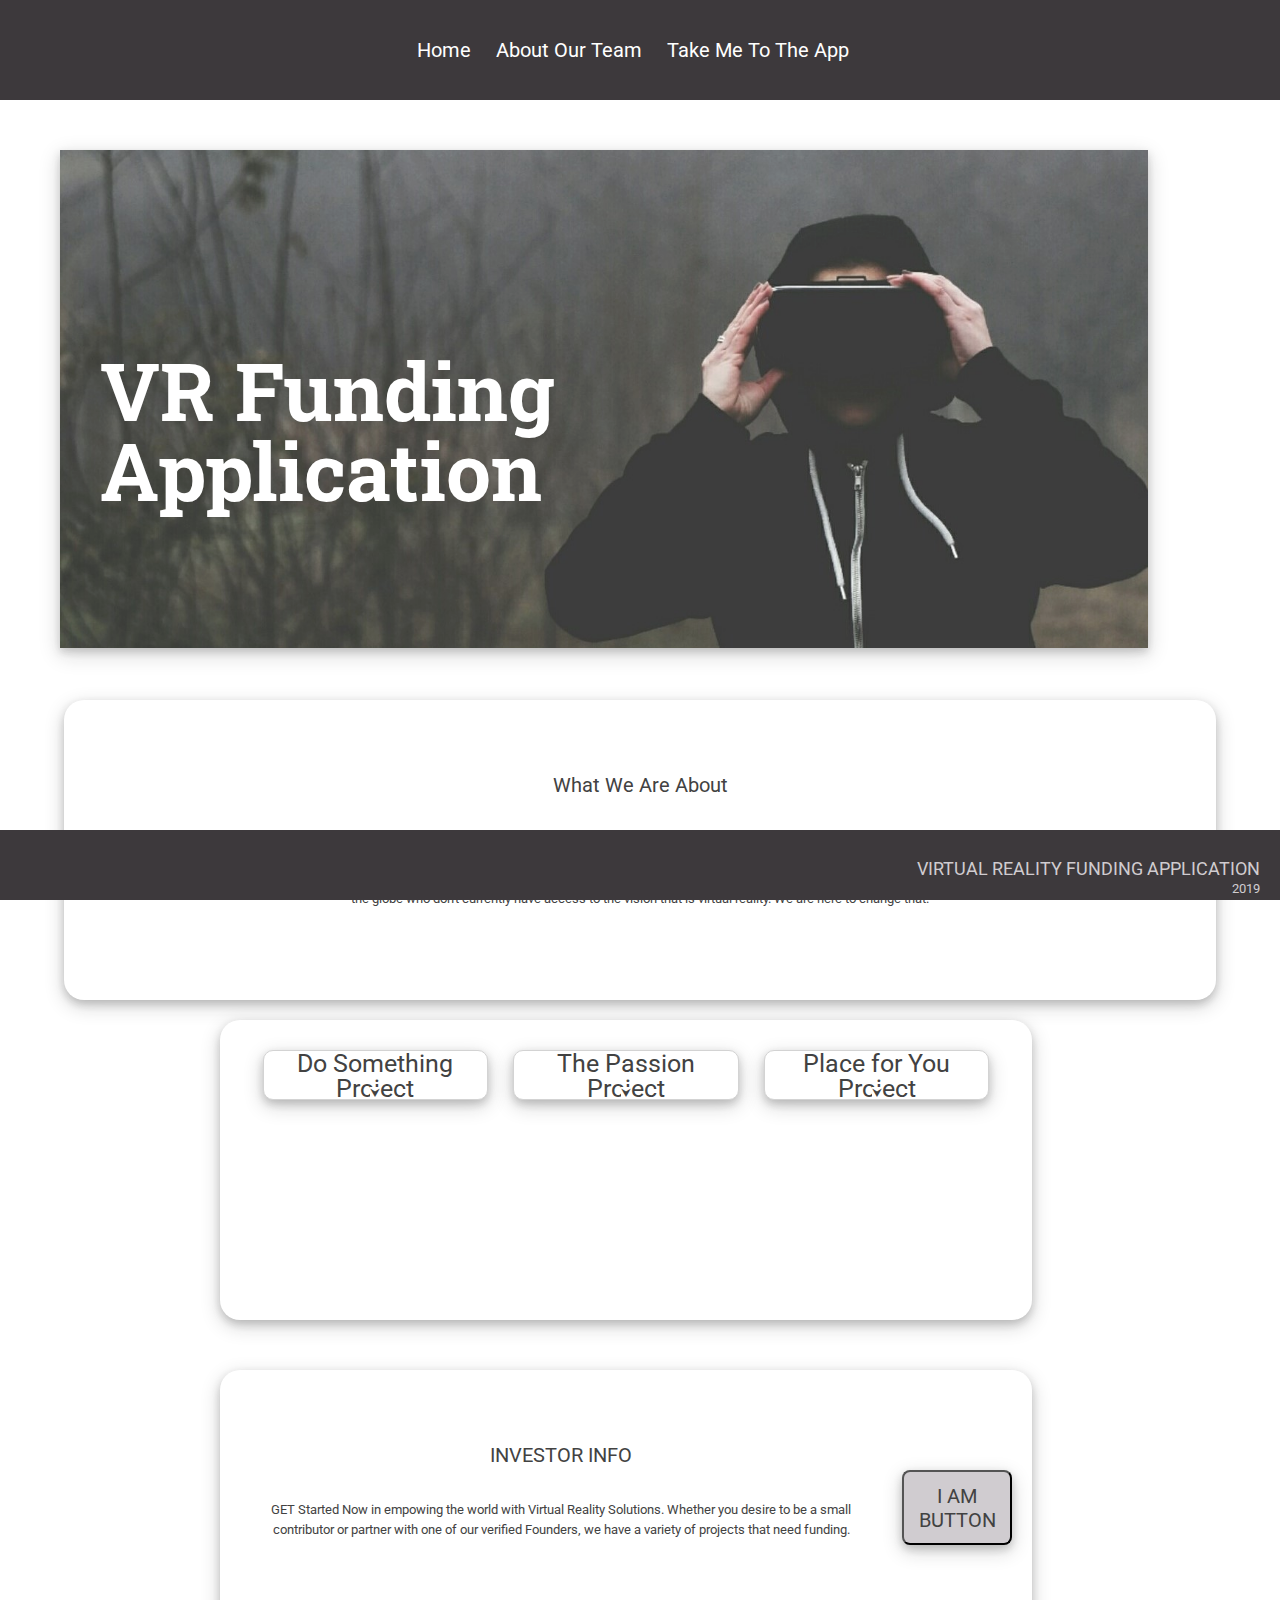
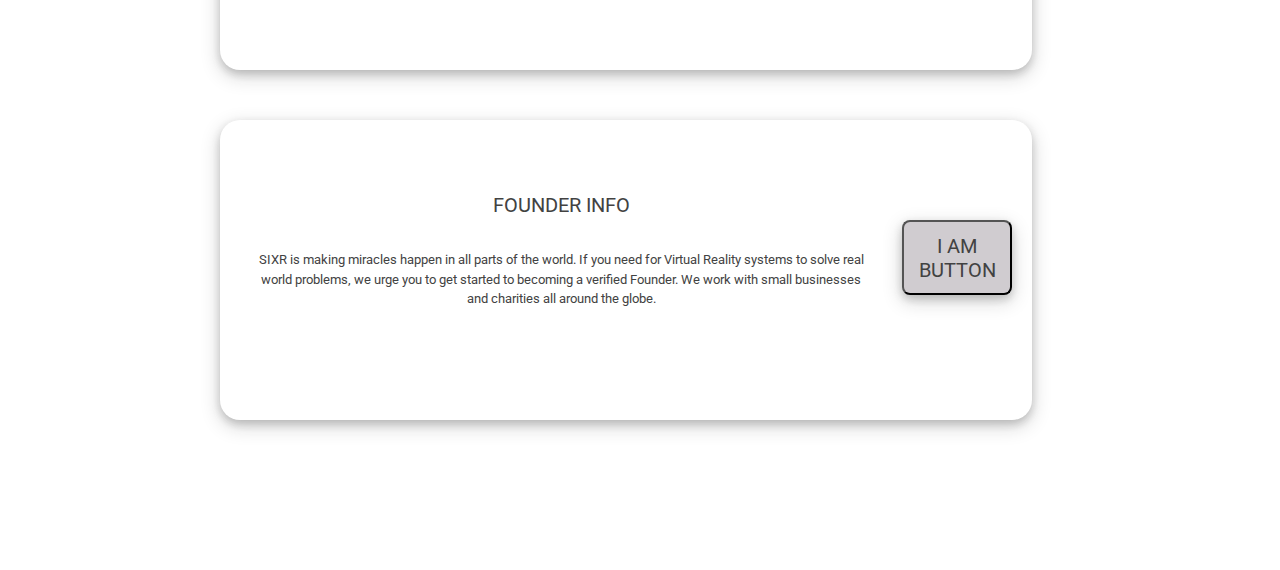
==== commit 0a2e6b4b: "Updated filler text, minor tweaks" ====
--- a/index.html
+++ b/index.html
@@ -28,7 +28,7 @@
 
 <div class="play">
     <img class= "jumbotron" src="/img/Unsplash VR.jpg" alt="placeholder image">
-    <h1>VR Funding Application</h1>
+    <h1>VR Funding <br>Application</h1>
 </div>
 
     <div class= "introduction">
@@ -47,8 +47,10 @@
         </div>
     <div class= "bodyContent">
             <div class= "introText">
-                <h2>INVESTER INFO</h2>
-                    <p>Find out how you can Invest and change some lives!</p>
+                <h2>INVESTOR INFO</h2>
+                    <p>GET Started Now in empowing the world with Virtual Reality Solutions.
+                        Whether you desire to be a small contributor or partner with one of 
+                        our verified Founders, we have a variety of projects that need funding.</p>
             </div>
             <div class= "btn">
               <a href= ""><button>I AM BUTTON</button></a>
@@ -58,7 +60,10 @@
         <div class= "bodyContent">
             <div class= "introText">
                 <h2>FOUNDER INFO </h2>
-                    <p>Become a founder today!</p>
+                    <p> SIXR is making miracles happen in all parts of the world.  If you need for Virtual Reality systems
+                        to solve real world problems, we urge you to get started to becoming a verified
+                        Founder.  We work with small businesses and charities all around
+                        the globe.</p>
             </div>
             <div class= "btn">
               <a href= ""><button>I AM BUTTON</button></a>
--- a/css/index.css
+++ b/css/index.css
@@ -236,33 +236,6 @@
     font-size: 1.5rem;
   }
 }
-footer {
-  width: 100%;
-  height: 70px;
-  background-color: #3D393C;
-  color: #D0CCD0;
-  font-family: 'Roboto', sans-serif;
-  position: fixed;
-  bottom: 0;
-}
-footer p {
-  display: flex;
-  justify-content: flex-end;
-  margin-right: 20px;
-}
-footer h4 {
-  display: flex;
-  justify-content: flex-end;
-  margin-right: 20px;
-}
-@media (max-width: 500px) {
-  footer h4 {
-    width: 52%;
-  }
-}
-body {
-  background-color: #D0CCD0;
-}
 @media (max-width: 500px) {
   .container {
     width: 100%;
@@ -281,6 +254,12 @@
 @media (max-width: 500px) {
   .jumbotron {
     display: none;
+  }
+}
+@media (min-width: 800px) {
+  .jumbotron {
+    margin-top: 150px;
+    width: 85%;
   }
 }
 .play {
@@ -309,6 +288,12 @@
     margin-top: 100px;
   }
 }
+@media (min-width: 800px) {
+  .play h1 {
+    margin-top: 150px;
+    width: 85%;
+  }
+}
 .introduction {
   width: 90%;
   display: flex;
@@ -329,7 +314,7 @@
 .introText {
   display: flex;
   flex-direction: column;
-  margin: 0 auto;
+  margin-top: 45px;
   padding: 30px;
 }
 @media (max-width: 500px) {
@@ -347,6 +332,11 @@
     font-size: 2rem;
   }
 }
+@media (min-width: 800px) {
+  .introText h2 {
+    font-size: 2rem;
+  }
+}
 .introText p {
   margin-bottom: 20px;
 }
@@ -355,9 +345,14 @@
     font-size: 1.3rem;
   }
 }
+@media (min-width: 800px) {
+  .introText p {
+    font-size: 1.3rem;
+  }
+}
 .bodyContent {
   width: 70%;
-  margin: 50px 150px;
+  margin: 50px 200px;
   display: flex;
   position: relative;
   background-color: white;
@@ -371,6 +366,13 @@
     display: flex;
     margin: 50px;
     justify-content: space-around;
+  }
+}
+@media (min-width: 800px) {
+  .bodyContent {
+    width: 70%;
+    margin-top: 20px;
+    margin-left: 100px;
   }
 }
 button {
@@ -395,8 +397,15 @@
     margin-top: 100px;
   }
 }
+@media (min-width: 800px) {
+  button {
+    width: 110px;
+    margin-top: 100px;
+  }
+}
 .indexBody {
   margin-bottom: 150px;
+  margin-left: 120px;
 }
 @media (max-width: 500px) {
   .indexBody {
@@ -655,3 +664,27 @@
   cursor: pointer;
   height: auto;
 }
+footer {
+  width: 100%;
+  height: 70px;
+  background-color: #3D393C;
+  color: #D0CCD0;
+  font-family: 'Roboto', sans-serif;
+  position: fixed;
+  bottom: 0;
+}
+footer p {
+  display: flex;
+  justify-content: flex-end;
+  margin-right: 20px;
+}
+footer h4 {
+  display: flex;
+  justify-content: flex-end;
+  margin-right: 20px;
+}
+@media (max-width: 500px) {
+  footer h4 {
+    width: 52%;
+  }
+}
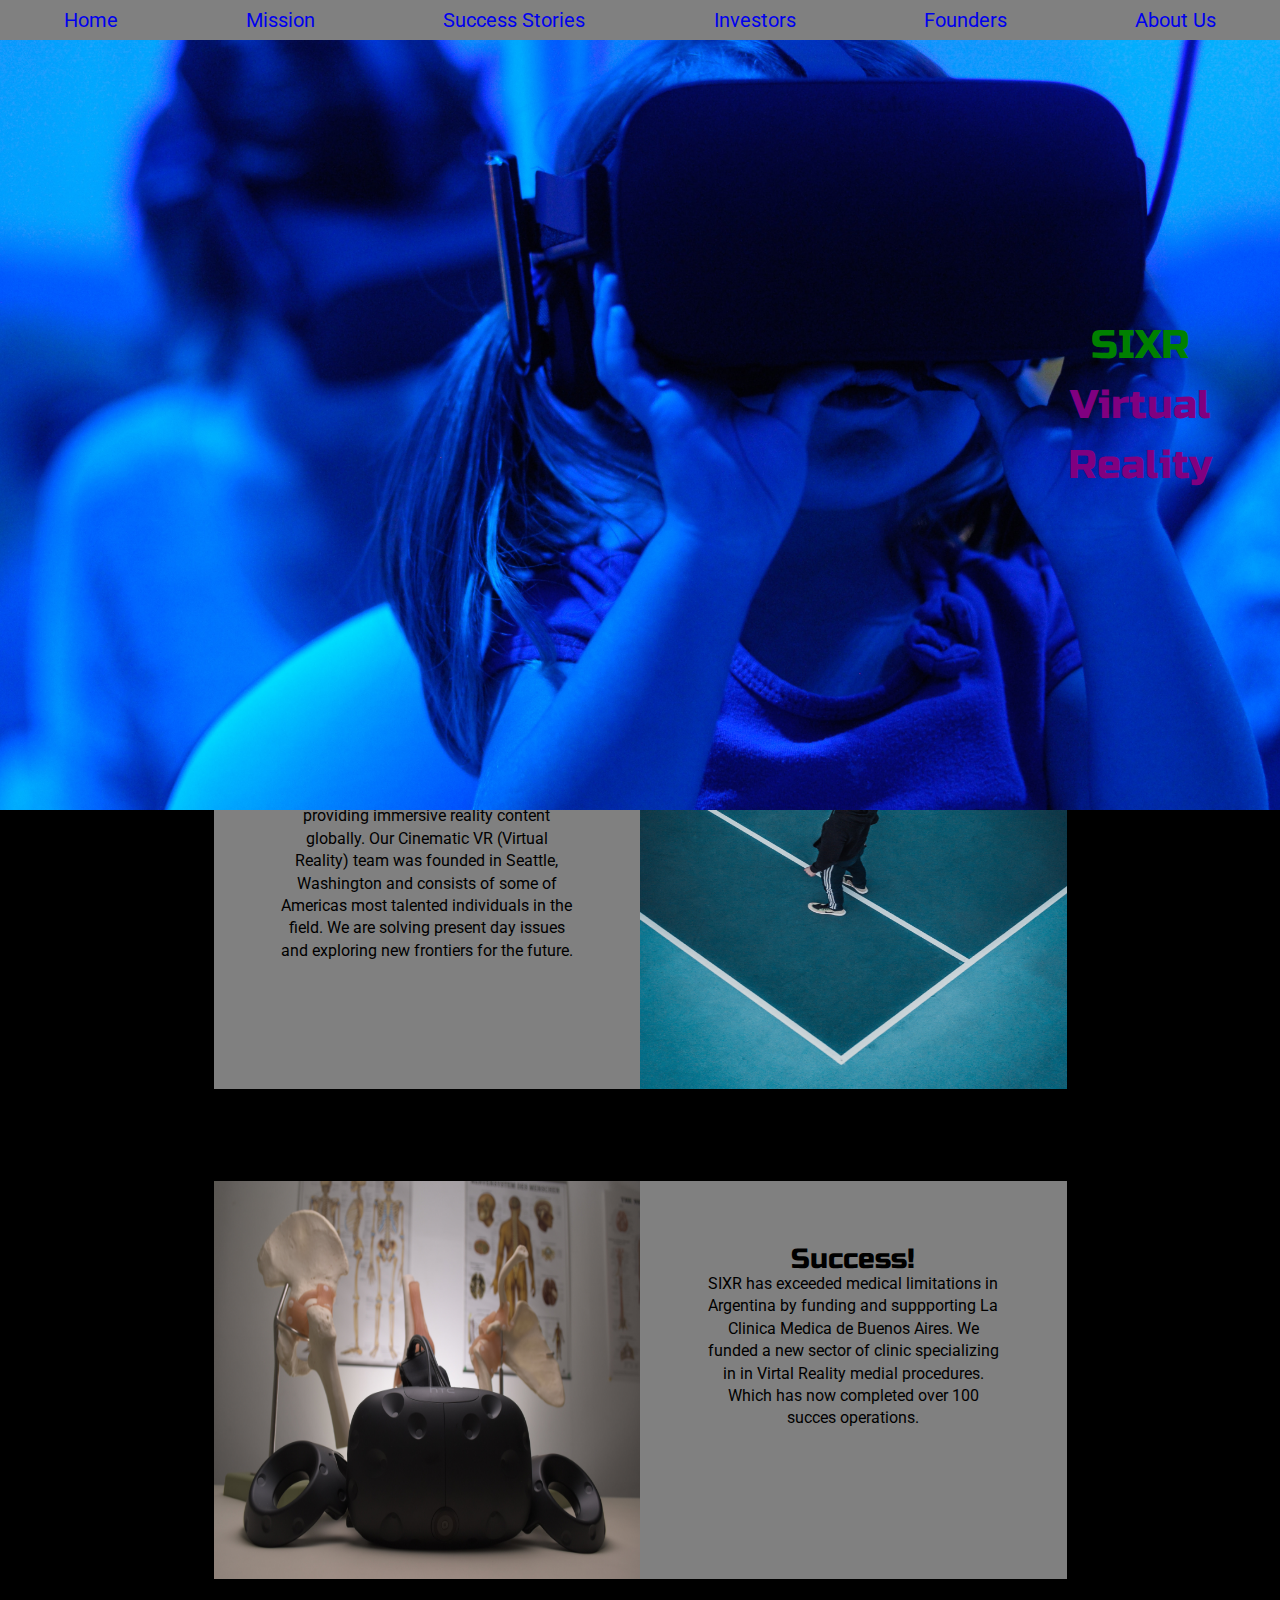
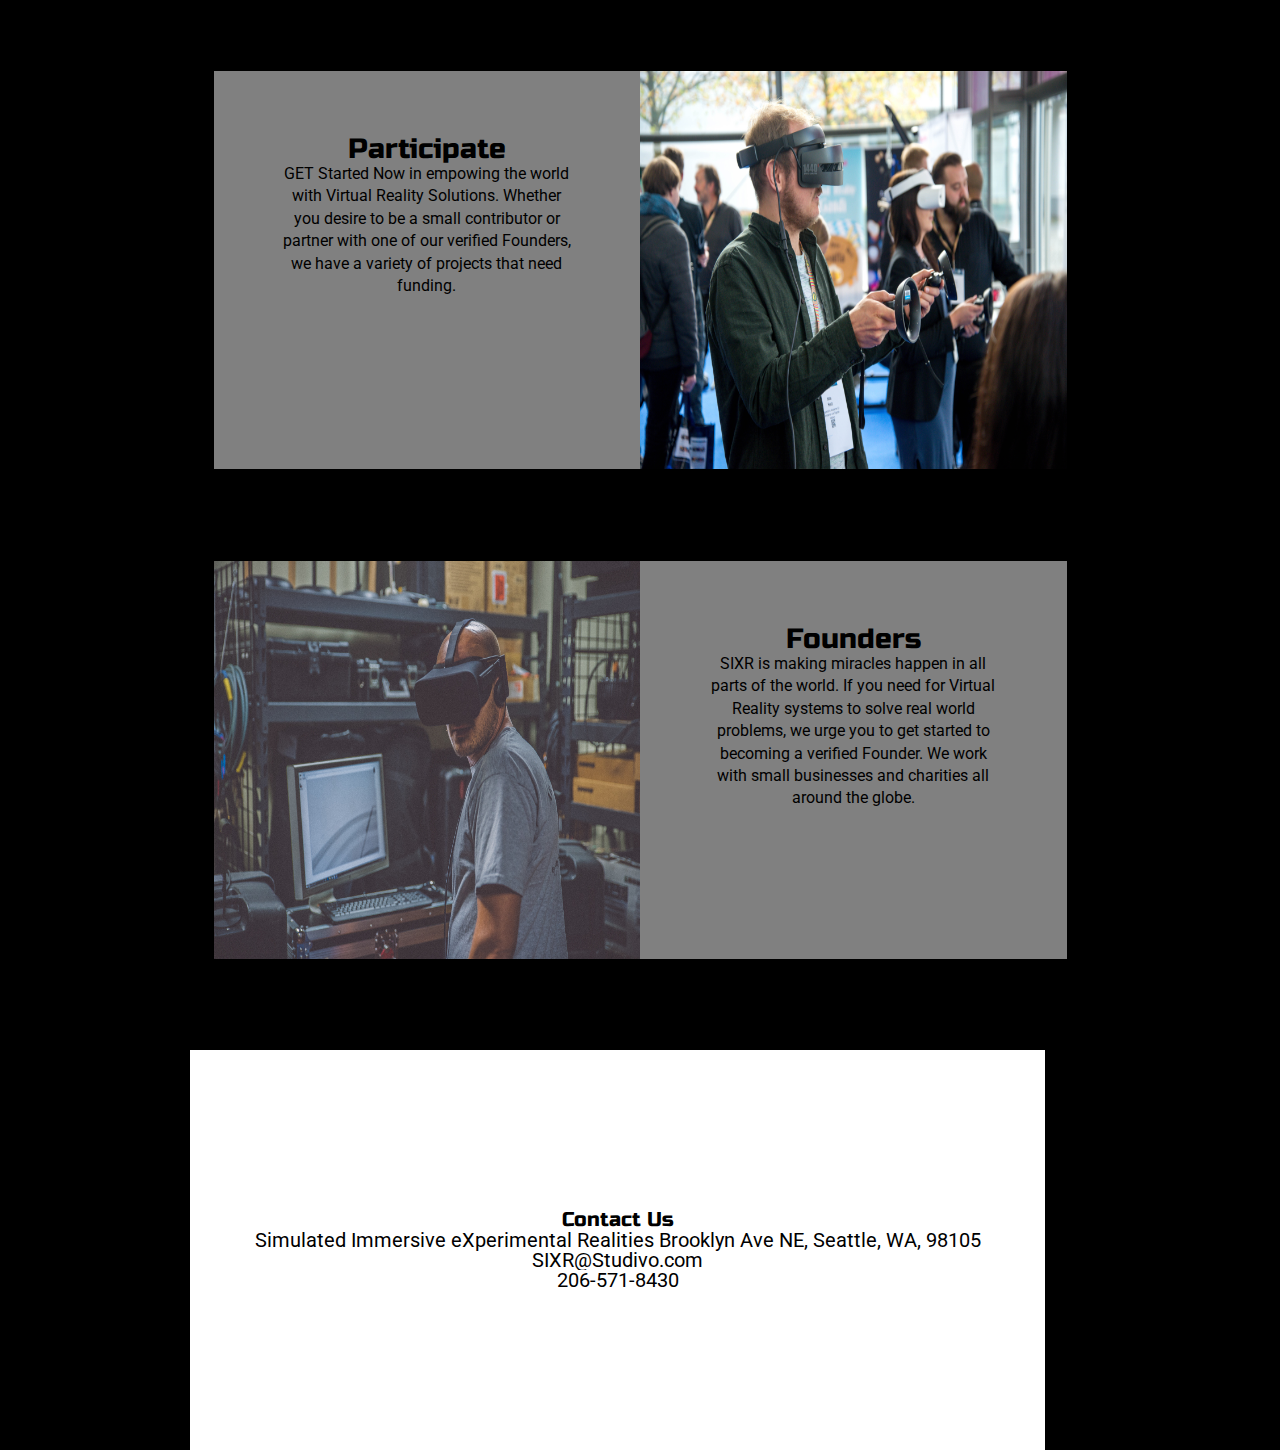
==== commit 54c49e8d: "adjust img and nav" ====
--- a/index.html
+++ b/index.html
@@ -1,84 +1,149 @@
 <!DOCTYPE html>
+
 <html lang="en">
-<head>
-    <meta charset="UTF-8">
-    <meta name="viewport" content="width=device-width, initial-scale=1.0">
-    <meta http-equiv="X-UA-Compatible" content="ie=edge">
-    <link href="https://fonts.googleapis.com/css?family=Raleway&display=swap" rel="stylesheet">
-    <link href="https://fonts.googleapis.com/css?family=Roboto|Roboto+Slab&display=swap" rel="stylesheet">
+  <head>
+    <meta charset="utf-8" />
 
+    <title>VR Funding</title>
 
-    <title>VR APP- Home</title> <!--Add Favicon!!-->
-    <link href="css/index.css" rel="stylesheet">
-    <link rel="shortcut icon" type="image/png" href="img/android-chrome-192x192.png">
-</head>
+    <meta name="viewport" content="width=device-width, initial-scale=1.0" />
 
-<body>
+    <link
+      href="https://fonts.googleapis.com/css?family=Russo+One|Ubuntu"
+      rel="stylesheet"
+    />
+    <link
+      href="https://fonts.googleapis.com/css?family=Roboto&display=swap"
+      rel="stylesheet"
+    />
+    <link
+      rel="stylesheet"
+      href="https://cdnjs.cloudflare.com/ajax/libs/animate.css/3.7.2/animate.min.css"
+    />
 
-<div class= "container">
-            
-<header class= "header">
-        <nav>
-            <a href="#">Home</a>
-            <a href="./aboutus.html">About Our Team</a>
-            <a href="">Take Me To The App</a>
-            <!-- <a href="#takeMeToIt">Success Stories</a> -->
-        </nav>
-</header> 
+    <link href="css/index.css" rel="stylesheet" />
+  </head>
 
-<div class="play">
-    <img class= "jumbotron" src="/img/Unsplash VR.jpg" alt="placeholder image">
-    <h1>VR Funding <br>Application</h1>
-</div>
+  <body>
+    <nav>
+      <div class="nav-top">
+        <a href="#">Home</a>
+        <a href="#OurVision">Mission</a>
+        <a href="#Success">Success Stories</a>
+        <a href="#Investors">Investors</a>
+        <a href="#Founders">Founders</a>
+        <a href="about.html">About Us</a>
+      </div>
+    </nav>
+  
+    <section class="header">
+      <div class="title-header">
+        <h2><span style="color:green; background: transparent">SIXR</span></h2>
+        <h2>Virtual</h2>
+        <h2>Reality</h2>
+      </div>
+    </section>
 
-    <div class= "introduction">
-        <div class= "introText">
-            <h2>What We Are About</h2>
-            <p>SIXR is a non-profit tech organization based in Seattle, comprised of a group of motivated individuals who want to help the world succeed in reaching their dreams!
-            We help underrepresented groups who wouldn’t otherwise have access to technology.  For example, we empower minorities to build virtual reality experiences to tell their story, which fosters empathy and understanding. We want to build a platform that provides tech entrepreneurs with limited resources access to business training, project capital raising, and mentoring.
-            There are so many people in societies across the globe who don't currently have access to the vision that is virtual reality. We are here to change that.</p> 
+<!--
+    <section class="header">
+      <div class="image-header">
+        <img src="img/images/stem-t4l-wqLswHmf6j4-unsplash.jpg" alt="doctor" />
+      </div>
+      <div class="title-header">
+        <h2><span style="color:green; background: blue">SIXR</span></h2>
+        <h2>Virtual</h2>
+        <h2>Reality</h2>
+      </div>
+    </section>
+    -->
+
+    <div class="container home">
+      <section class="body-content-a">
+        <div id="OurVision">
+          <h3>Our Vision</h3>
+
+          <p>
+            SIXR is a social enterprise dedicated to providing immersive reality
+            content globally. Our Cinematic VR (Virtual Reality) team was
+            founded in Seattle, Washington and consists of some of Americas most
+            talented individuals in the field. We are solving present day issues
+            and exploring new frontiers for the future.
+          </p>
         </div>
+        <div class="image-body">
+          <img
+            src="img/images/martin-sanchez-JQ0YVavMKLo-unsplash.jpg"
+            alt="doctor"
+          />
+        </div>
+      </section>
+
+      <section class="body-content-rev">
+        <div id="Success">
+          <h3>Success!</h3>
+
+          <p>
+            SIXR has exceeded medical limitations in Argentina by funding and
+            suppporting La Clinica Medica de Buenos Aires. We funded a new
+            sector of clinic specializing in in Virtal Reality medial
+            procedures. Which has now completed over 100 succes operations.
+          </p>
+        </div>
+        <div class="image-body">
+          <img
+            src="img/images/jesper-aggergaard-38Hg7GMTogo-unsplash.jpg"
+            alt="doctor"
+          />
+        </div>
+      </section>
+
+      <section class="body-content">
+        <div id="Investors">
+          <h3>Participate</h3>
+
+          <p>
+            GET Started Now in empowing the world with Virtual Reality
+            Solutions. Whether you desire to be a small contributor or partner
+            with one of our verified Founders, we have a variety of projects
+            that need funding.
+          </p>
+        </div>
+        <div class="image-body">
+          <img
+            src="img/images/stephan-sorkin-NN9HQkDgguc-unsplash.jpg"
+            alt="doctor"
+          />
+        </div>
+      </section>
+
+      <section class="body-content-rev">
+        <div id="Founders">
+          <h3>Founders</h3>
+
+          <p>
+            SIXR is making miracles happen in all parts of the world. If you
+            need for Virtual Reality systems to solve real world problems, we
+            urge you to get started to becoming a verified Founder. We work with
+            small businesses and charities all around the globe.
+          </p>
+        </div>
+        <div class="image-body">
+          <img
+            src="img/images/eddie-kopp-ZkRVjJivs9Q-unsplash.jpg"
+            alt="doctor"
+          />
+        </div>
+      </section>
+
+      <footer id="About">
+        <h2>Contact Us</h2>
+        <address>
+          Simulated Immersive eXperimental Realities Brooklyn Ave NE, Seattle,
+          WA, 98105
+        </address>
+        <email> SIXR@Studivo.com</email>
+        <phone>206-571-8430</phone>
+      </footer>
     </div>
-
-<section id= "takeMeToIt" class= "indexBody">
-        <div class= "bodyContent">
-            <div class= "containerTwo">
-            </div>
-        </div>
-    <div class= "bodyContent">
-            <div class= "introText">
-                <h2>INVESTOR INFO</h2>
-                    <p>GET Started Now in empowing the world with Virtual Reality Solutions.
-                        Whether you desire to be a small contributor or partner with one of 
-                        our verified Founders, we have a variety of projects that need funding.</p>
-            </div>
-            <div class= "btn">
-              <a href= ""><button>I AM BUTTON</button></a>
-            </div>
-        </div>
-    
-        <div class= "bodyContent">
-            <div class= "introText">
-                <h2>FOUNDER INFO </h2>
-                    <p> SIXR is making miracles happen in all parts of the world.  If you need for Virtual Reality systems
-                        to solve real world problems, we urge you to get started to becoming a verified
-                        Founder.  We work with small businesses and charities all around
-                        the globe.</p>
-            </div>
-            <div class= "btn">
-              <a href= ""><button>I AM BUTTON</button></a>
-            </div>
-        </div>
-</div>
-</section>
-
-<footer>
-        <p>VIRTUAL REALITY FUNDING APPLICATION</p>
-        <h4>2019</h4>
-</footer>
-</div>
-</body>
-
-<script src="./JS/Card.js"></script>
-
-</html>+  </body>
+</html>
--- a/css/index.css
+++ b/css/index.css
@@ -1,3 +1,4 @@
+/*parametric mix-in*/
 /* http://meyerweb.com/eric/tools/css/reset/ 
    v2.0 | 20110126
    License: none (public domain)
@@ -119,7 +120,7 @@
 blockquote:after,
 q:before,
 q:after {
-  content: '';
+  content: "";
   content: none;
 }
 table {
@@ -128,563 +129,389 @@
 }
 * {
   box-sizing: border-box;
+  background-color: black;
+  padding: 0;
+  margin: 0;
 }
 html {
   font-size: 62.5%;
-  color: #424242;
 }
 html,
 body {
-  font-family: 'Roboto', sans-serif;
+  font-family: "Roboto", sans-serif;
 }
 h1,
 h2,
 h3,
 h4,
 h5 {
-  font-family: 'Roboto', sans-serif;
-}
-h1 {
+  font-family: "Russo One", sans-serif;
+}
+h2 {
+  font-size: 3.2rem;
+}
+h3 {
   font-size: 2.8rem;
 }
-@media (max-width: 500px) {
-  h1 {
-    font-size: 0.1rem;
-  }
-}
-h2 {
-  font-size: 2rem;
-}
-@media (max-width: 500px) {
-  h2 {
-    font-size: 2rem;
-  }
-}
-h3 {
-  font-size: 2rem;
-}
-@media (max-width: 500px) {
-  h3 {
-    font-size: 3rem;
-  }
-}
-h4 {
-  font-size: 1.3rem;
-}
-h5 {
-  font-size: 1rem;
-}
-h6 {
-  font-size: 1rem;
-}
 p {
-  font-size: 1rem;
-  line-height: 1.5;
-}
-@media (max-width: 500px) {
-  p {
-    font-size: 0.5rem;
-  }
+  font-size: 1.6rem;
+  line-height: 1.4;
 }
 .container {
+  max-width: 900px;
+  width: 100%;
+  margin: 0 auto;
+}
+/* Fixed Layout 
+.nav-top {
+  width: 100%; //from 98
+  margin: 0 auto;
+  padding: 0;  //0  1%
+ 
+  @media @phone{
+      max-width: 100%;
+      padding: 0;
+  }
+} 
+.top {
   max-width: 100%;
+  width: 100%;
   margin: 0 auto;
-}
-.header {
-  width: 100%;
-  height: 100px;
+*/
+.nav-top {
+  max-width: 100%;
+  width: 100%;
+  padding: 0;
+  height: 4rem;
+  margin: 0 auto;
   position: fixed;
   z-index: 1;
-  display: flex;
-  justify-content: space-between;
-  border: solid #3D393C 2px;
-  background-color: #3D393C;
   top: 0;
-}
-.header nav {
-  display: flex;
-  width: 100%;
-  justify-content: center;
-  padding: 0 auto;
+  display: flex;
   align-items: center;
-}
-@media (max-width: 500px) {
-  .header nav {
+  justify-content: space-around;
+  background: grey;
+}
+@media (max-width: 500px) {
+  .nav-top {
+    max-width: 100%;
+    padding: 0;
+    flex-wrap: wrap;
+    justify-content: center;
+  }
+}
+.nav-top a {
+  font-size: 2rem;
+  text-decoration: none;
+  background: grey;
+}
+@media (max-width: 500px) {
+  .nav-top a {
+    width: 50%;
+    text-align: center;
+  }
+}
+.header {
+  margin: 0%;
+  padding: 0%;
+  height: 60rem;
+}
+.header .title-header {
+  position: relative;
+  display: flex;
+  flex-direction: column;
+  justify-content: center;
+  align-items: center;
+  background: url(../img/images/giu-vicente-FMArg2k3qOU-unsplash.jpg) no-repeat center center fixed;
+  background-size: cover;
+  height: 90vh;
+}
+.header .title-header h2 {
+  max-width: 95%;
+  margin-left: 100rem;
+  color: purple;
+  padding: 1rem;
+  background: transparent;
+  font-size: 4rem;
+}
+/*
+.header {
+  width: 100%;
+  padding: 0 1%;
+  height: 600px;
+  margin: 0 auto; //center
+  display: flex;
+  align-self: center;
+  //flex: 0 0 auto;
+
+  @media @phone {
+    margin-bottom: 1rem;
+    text-align: center;
+  }
+
+  .image-header {
+    width: 80%;
+    height: auto;
+    background: red;
+    margin: 1% auto;
+
+    img {
+      width: 100%;
+      height: 100%;
+      margin: 1% auto;
+    }
+  }
+  .title-header {
+    width: 20%;
+    background: blue;
     display: flex;
-  }
-}
-.header nav a {
-  text-decoration: none;
+    .flex();
+    flex-direction: column;
+    //justify-content: center;
+    //align-items: center;
+
+    h2 {
+      max-width: 95%;
+      margin: 0 auto;
+      color: purple;
+      padding: 1rem;
+      background: blue;
+      font-size: 2rem;
+    }
+  }
+}
+*/
+.body-content,
+.body-content-a {
+  width: 95%;
+  height: 400px;
+  background: yellow;
+  border: 1px solid black;
+  margin: 10% auto;
+  display: flex;
+  justify-content: center;
+  text-align: center;
+}
+@media (max-width: 500px) {
+  .body-content,
+  .body-content-a {
+    flex-direction: column;
+    align-items: center;
+    width: 95%;
+    padding-top: 10%;
+  }
+}
+.body-content #OurVision,
+.body-content-a #OurVision,
+.body-content #Investors,
+.body-content-a #Investors {
+  width: 50%;
+  background: grey;
+  padding: 7.5%;
+  display: flex;
+  flex-direction: column;
+}
+@media (max-width: 500px) {
+  .body-content #OurVision,
+  .body-content-a #OurVision,
+  .body-content #Investors,
+  .body-content-a #Investors {
+    width: 100%;
+  }
+}
+.body-content #OurVision h3,
+.body-content-a #OurVision h3,
+.body-content #Investors h3,
+.body-content-a #Investors h3,
+.body-content #OurVision p,
+.body-content-a #OurVision p,
+.body-content #Investors p,
+.body-content-a #Investors p {
+  background: grey;
+}
+.body-content .image-body,
+.body-content-a .image-body {
+  width: 50%;
+  background: purple;
+}
+@media (max-width: 500px) {
+  .body-content .image-body,
+  .body-content-a .image-body {
+    width: 100%;
+  }
+}
+.body-content .image-body img,
+.body-content-a .image-body img {
+  width: 100%;
+  height: 100%;
+  margin: auto;
+}
+.body-content-rev {
+  width: 95%;
+  height: 400px;
+  background: yellow;
+  border: 1px solid black;
+  margin: 10% auto;
+  flex-direction: row-reverse;
+  display: flex;
+  justify-content: center;
+  text-align: center;
+}
+@media (max-width: 500px) {
+  .body-content-rev {
+    flex-direction: column;
+    align-items: center;
+    width: 95%;
+  }
+}
+.body-content-rev #Success,
+.body-content-rev #Founders {
+  width: 50%;
+  background: grey;
+  padding: 7.5%;
+}
+@media (max-width: 500px) {
+  .body-content-rev #Success,
+  .body-content-rev #Founders {
+    width: 100%;
+  }
+}
+.body-content-rev #Success h3,
+.body-content-rev #Founders h3,
+.body-content-rev #Success p,
+.body-content-rev #Founders p {
+  background: grey;
+}
+.body-content-rev .image-body {
+  width: 50%;
+  background: purple;
+}
+@media (max-width: 500px) {
+  .body-content-rev .image-body {
+    width: 100%;
+  }
+}
+.body-content-rev .image-body img {
+  width: 100%;
+  height: 100%;
+  margin: auto;
+}
+footer {
+  width: 95%;
+  height: 400px;
+  display: flex;
+  justify-content: center;
   align-items: center;
-  text-align: center;
-  padding: 5px;
-  margin-right: 15px;
-  font-family: 'Roboto', sans-serif;
-  color: white;
-}
-.header nav a:hover {
-  color: #D0CCD0;
-}
-@media (max-width: 500px) {
-  .header nav a {
-    width: 100px;
-    height: 25px;
-    margin-top: 2px;
-    margin-bottom: 5px;
-    display: flex;
-    justify-content: center;
-    font-size: 1.5rem;
-  }
-}
-@media (max-width: 500px) {
-  .container {
-    width: 100%;
-    display: flex;
-    flex-direction: column;
-  }
-}
-.jumbotron {
+  flex-direction: column;
+  background: white;
+}
+@media (max-width: 500px) {
+  footer {
+    width: 95%;
+    text-align: center;
+    margin: 0 auto;
+  }
+}
+footer h2,
+footer email,
+footer address,
+footer phone {
+  font-size: 2rem;
+  background: white;
+}
+.nav-top {
+  width: 100%;
+  height: 4rem;
+  position: fixed;
+  z-index: 1;
+  top: 0;
+}
+.nav-top .nav-top {
+  width: 100%;
+  margin: 0 auto;
+  padding: 0 1%;
+}
+.nav-top nav {
+  display: flex;
+  justify-content: space-around;
+  background: grey;
+}
+.nav-top nav a {
+  font-size: 2rem;
+  margin: 2rem;
+  text-decoration: slateblue;
+  background: grey;
+}
+.members {
+  background-image: url(../img/images/pwall.jpg);
+  background-color: transparent;
   width: 90%;
-  margin-top: 130px;
-  margin-bottom: 50px;
-  margin-left: 60px;
-  opacity: 0.9;
-  box-shadow: 0 4px 8px 0 rgba(28, 28, 28, 0.2), 0 6px 20px 0 rgba(28, 28, 28, 0.19);
-}
-@media (max-width: 500px) {
-  .jumbotron {
-    display: none;
-  }
-}
-@media (min-width: 800px) {
-  .jumbotron {
-    margin-top: 150px;
-    width: 85%;
-  }
-}
-.play {
-  position: relative;
-}
-.play h1 {
-  position: absolute;
-  top: 200px;
-  margin-left: 100px;
-  width: 50%;
-  color: white;
-  font-weight: bold;
-  font-size: 80px;
-  font-family: 'Roboto Slab', serif;
-  text-align: left;
-}
-@media (max-width: 500px) {
-  .play h1 {
-    font-size: 5rem;
-    display: flex;
-    text-align: center;
-    justify-content: center;
-    padding: 30px;
-    position: relative;
-    top: 0;
-    margin-top: 100px;
-  }
-}
-@media (min-width: 800px) {
-  .play h1 {
-    margin-top: 150px;
-    width: 85%;
-  }
-}
-.introduction {
-  width: 90%;
-  display: flex;
-  justify-content: center;
-  margin: 0 auto;
-  border-radius: 20px;
-  background-color: white;
-  height: 300px;
-  box-shadow: 0 4px 8px 0 rgba(28, 28, 28, 0.2), 0 6px 20px 0 rgba(28, 28, 28, 0.19);
-}
-@media (max-width: 500px) {
-  .introduction {
-    height: 350px;
-    padding: 10px;
-    text-align: center;
-  }
-}
-.introText {
-  display: flex;
+  margin: 20rem auto;
+  padding: 0 1%;
+  display: flex;
+  justify-content: center;
+  align-items: center;
   flex-direction: column;
-  margin-top: 45px;
-  padding: 30px;
-}
-@media (max-width: 500px) {
-  .introText {
-    padding: 0px;
-    margin: 20px;
-  }
-}
-.introText h2 {
-  margin-bottom: 10px;
-  text-align: center;
-}
-@media (max-width: 500px) {
-  .introText h2 {
-    font-size: 2rem;
-  }
-}
-@media (min-width: 800px) {
-  .introText h2 {
-    font-size: 2rem;
-  }
-}
-.introText p {
-  margin-bottom: 20px;
-}
-@media (max-width: 500px) {
-  .introText p {
-    font-size: 1.3rem;
-  }
-}
-@media (min-width: 800px) {
-  .introText p {
-    font-size: 1.3rem;
-  }
-}
-.bodyContent {
-  width: 70%;
-  margin: 50px 200px;
-  display: flex;
-  position: relative;
-  background-color: white;
-  height: 300px;
-  border-radius: 20px;
-  box-shadow: 0 4px 8px 0 rgba(28, 28, 28, 0.2), 0 6px 20px 0 rgba(28, 28, 28, 0.19);
-}
-@media (max-width: 500px) {
-  .bodyContent {
-    width: 85%;
-    display: flex;
-    margin: 50px;
-    justify-content: space-around;
-  }
-}
-@media (min-width: 800px) {
-  .bodyContent {
-    width: 70%;
-    margin-top: 20px;
-    margin-left: 100px;
-  }
-}
-button {
-  background: #D0CCD0;
-  width: 200px;
-  height: 75px;
-  border-radius: 8px;
-  color: #424242;
-  font-size: 20px;
-  font-family: 'Roboto', sans-serif;
-  margin-top: 50px;
-  margin-right: 20px;
-  box-shadow: 0 4px 8px 0 rgba(28, 28, 28, 0.2), 0 6px 20px 0 rgba(28, 28, 28, 0.19);
-}
-button:hover {
-  background-color: #424242;
-  color: #D0CCD0;
-}
-@media (max-width: 500px) {
-  button {
-    width: 110px;
-    margin-top: 100px;
-  }
-}
-@media (min-width: 800px) {
-  button {
-    width: 110px;
-    margin-top: 100px;
-  }
-}
-.indexBody {
-  margin-bottom: 150px;
-  margin-left: 120px;
-}
-@media (max-width: 500px) {
-  .indexBody {
-    width: 90%;
-    display: flex;
+}
+.members .title {
+  display: flex;
+  justify-content: center;
+  align-items: center;
+  flex-direction: column;
+  background-image: url(../img/images/pwall.jpg);
+  padding: 5%;
+}
+.members .title h2 {
+  background-image: url(../img/images/pwall.jpg);
+  color: purple;
+}
+.members .title .pm,
+.members .title .front,
+.members .title .back,
+.members .title .ui {
+  width: 100%;
+  display: flex;
+  justify-content: center;
+  align-items: space-around;
+  flex-direction: row;
+  background: grey;
+  margin: 2rem auto;
+}
+@media (max-width: 500px) {
+  .members .title .pm,
+  .members .title .front,
+  .members .title .back,
+  .members .title .ui {
+    width: 95%;
     flex-direction: column;
     justify-content: center;
-  }
-}
-a {
-  font-size: 2rem;
-}
-.aboutUsOne {
-  display: flex;
-  flex-wrap: flex;
-  justify-content: space-evenly;
-  margin-top: 50px;
-}
-@media (max-width: 500px) {
-  .aboutUsOne {
-    flex-wrap: wrap;
-  }
-}
-.aboutUsOne .proText {
-  display: flex;
-  flex-direction: column;
-  justify-content: space-between;
-  text-align: center;
-  width: 152px;
-}
-@media (max-width: 500px) {
-  .aboutUsOne .proText {
-    align-items: stretch;
-    font-size: 1rem;
-  }
-}
-.aboutUsOne .proText h3 {
-  margin-top: 25px;
-  margin-bottom: 10px;
-  margin-right: 22px;
-  margin-left: 22px;
-  width: 110px;
-}
-@media (max-width: 500px) {
-  .aboutUsOne .proText h3 {
-    font-size: 2rem;
-  }
-}
-.aboutUsOne .proText a {
-  font-size: 1.3rem;
-  text-decoration: none;
-  color: #424242;
-}
-.aboutUsTwo {
-  display: flex;
-  flex-wrap: flex;
-  justify-content: space-evenly;
-  margin-top: 50px;
-}
-@media (max-width: 500px) {
-  .aboutUsTwo {
-    flex-wrap: wrap;
-  }
-}
-.aboutUsTwo .proText {
-  display: flex;
-  flex-direction: column;
-  justify-content: space-between;
-  text-align: center;
-  width: 152px;
-}
-@media (max-width: 500px) {
-  .aboutUsTwo .proText {
-    align-items: stretch;
-  }
-}
-.aboutUsTwo .proText h3 {
-  margin-top: 25px;
-  margin-bottom: 10px;
-  margin-right: 22px;
-  margin-left: 22px;
-  width: 110px;
-}
-@media (max-width: 500px) {
-  .aboutUsTwo .proText h3 {
-    font-size: 2rem;
-  }
-}
-.aboutUsTwo .proText a {
-  font-size: 1.3rem;
-  text-decoration: none;
-  color: #424242;
-}
-.profile {
-  margin-top: 200px;
-  margin-bottom: 200px;
-}
-@media (max-width: 500px) {
-  .profile {
-    margin-top: 100px;
-  }
-}
-.profile h1 {
-  margin-top: 80px;
-  color: white;
-  font-weight: bold;
-  font-size: 65px;
-  font-family: 'Roboto', sans-serif;
-  display: flex;
-  justify-content: center;
-}
-@media (max-width: 500px) {
-  .profile h1 {
-    margin-top: 10px;
-  }
-}
-.githubLogo {
-  box-shadow: 0 4px 8px 0 rgba(0, 0, 0, 0.9), 0 6px 20px 0 rgba(0, 0, 0, 0.19);
-  border-radius: 10px;
-  width: 100px;
-  margin: 0 auto;
-}
-@media (max-width: 500px) {
-  .githubLogo {
-    margin: 0 auto;
-  }
-}
-.containerTest {
-  position: relative;
-  width: 100%;
-}
-@media (max-width: 500px) {
-  .containerTest {
-    margin-top: 20px;
-  }
-}
-.image {
-  display: block;
-  width: 150px;
-  height: auto;
-}
-.overlay {
-  position: absolute;
-  top: 0;
-  bottom: 0;
-  left: 0;
-  right: 0;
-  height: 56.5%;
-  width: 100%;
-  opacity: 0;
-  transition: 0.5s ease;
-  background-color: #D0CCD0;
-}
-.overlaya {
-  position: absolute;
-  top: 0;
-  bottom: 0;
-  left: 0;
-  right: 0;
-  height: 61%;
-  width: 100%;
-  opacity: 0;
-  transition: 0.5s ease;
-  background-color: #D0CCD0;
-}
-.containerTest:hover .overlaya {
-  opacity: 0.5;
-}
-.containerTest:hover .overlay {
-  opacity: 0.5;
-}
-.text {
-  color: black;
-  font-size: 20px;
-  position: absolute;
-  top: 50%;
-  left: 50%;
-  -webkit-transform: translate(-50%, -50%);
-  -ms-transform: translate(-50%, -50%);
-  transform: translate(-50%, -50%);
-  text-align: center;
-}
-.containerTwo {
-  padding: 30px;
-  width: 100%;
-  height: 300px;
-  display: flex;
-  margin: 0 auto;
-  justify-content: space-around;
-}
-.containerTwo .toggle-on {
-  border: 1px solid lightgrey;
-  border-radius: 10px;
-  background-color: white;
-  position: relative;
-  height: auto;
-  overflow: hidden;
-}
-.card {
-  margin: 0 auto;
-  padding: 0 20px 25px;
-  border: 1px solid lightgrey;
-  border-radius: 10px;
-  background-color: white;
-  position: relative;
-  height: 50px;
-  overflow: hidden;
-  width: 30%;
-  box-shadow: 0 4px 8px 0 rgba(28, 28, 28, 0.2), 0 6px 20px 0 rgba(28, 28, 28, 0.19);
-}
-@media (max-width: 500px) {
-  .card {
-    width: 30%;
-  }
-}
-.card .p-container {
-  display: none;
-}
-.card .p-container-open {
-  display: block;
-  height: 200px;
-}
-h1 {
-  font-size: 25px;
-  text-align: center;
-}
-@media (max-width: 500px) {
-  h1 {
-    font-size: 1.5rem;
-    display: flex;
-    flex-direction: column;
     align-items: center;
   }
 }
-p {
-  font-size: 18px;
-  padding-top: 25px;
-  text-align: center;
-}
-@media (max-width: 500px) {
-  p {
-    font-size: 1rem;
-    display: flex;
-    flex-direction: column;
-    align-items: center;
-  }
-}
-.expandButton {
-  position: absolute;
-  bottom: 0;
-  left: 50%;
-  font-size: 12px;
-  transform: translate(-50%);
-  background-color: white;
-  color: #424242;
-  cursor: pointer;
-  height: auto;
-}
-footer {
-  width: 100%;
-  height: 70px;
-  background-color: #3D393C;
-  color: #D0CCD0;
-  font-family: 'Roboto', sans-serif;
-  position: fixed;
-  bottom: 0;
-}
-footer p {
-  display: flex;
-  justify-content: flex-end;
-  margin-right: 20px;
-}
-footer h4 {
-  display: flex;
-  justify-content: flex-end;
-  margin-right: 20px;
-}
-@media (max-width: 500px) {
-  footer h4 {
-    width: 52%;
-  }
-}
+.members .title .pm .associate,
+.members .title .front .associate,
+.members .title .back .associate,
+.members .title .ui .associate {
+  background: white;
+  color: blue;
+  margin: 2%;
+  padding: 2%;
+  border: 2px solid silver;
+}
+.members .title .pm .associate img,
+.members .title .front .associate img,
+.members .title .back .associate img,
+.members .title .ui .associate img {
+  width: 20rem;
+  height: 20rem;
+}
+.members .title .pm .associate h3,
+.members .title .front .associate h3,
+.members .title .back .associate h3,
+.members .title .ui .associate h3,
+.members .title .pm .associate a,
+.members .title .front .associate a,
+.members .title .back .associate a,
+.members .title .ui .associate a {
+  background: white;
+}
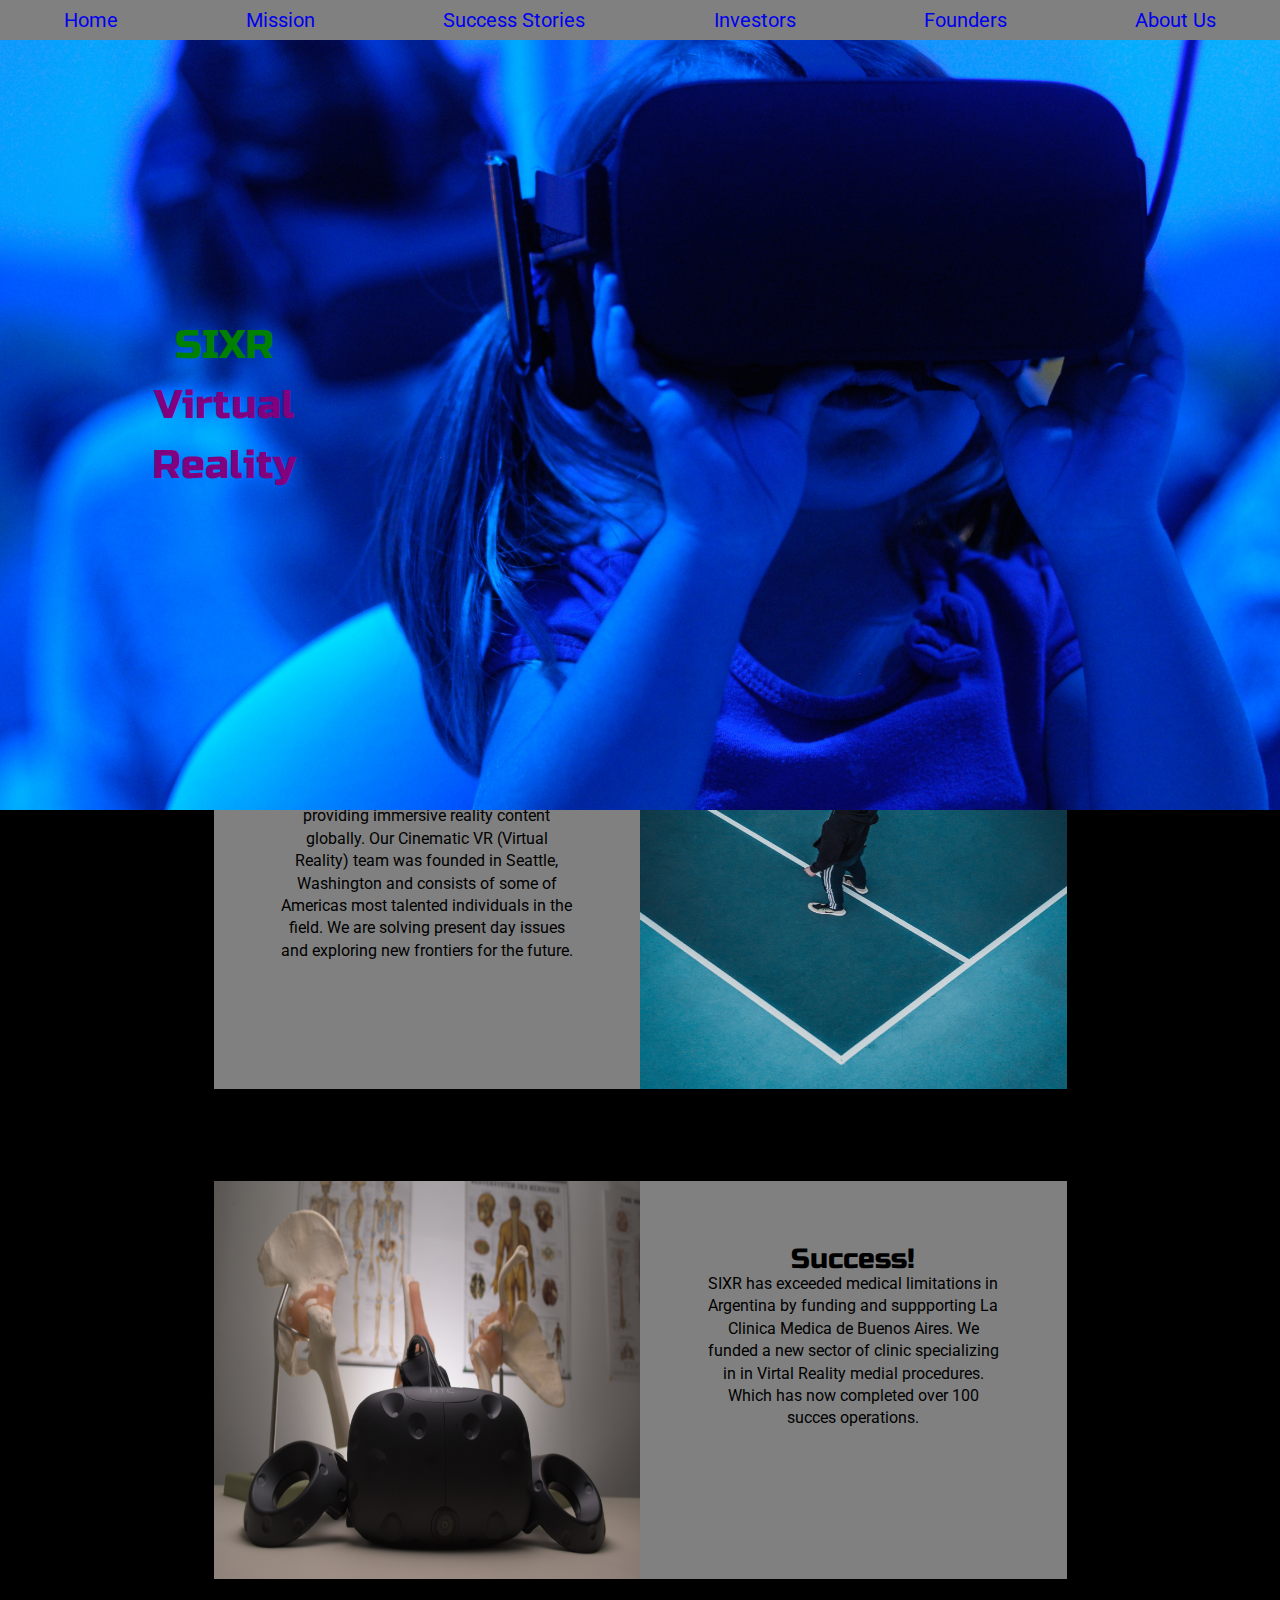
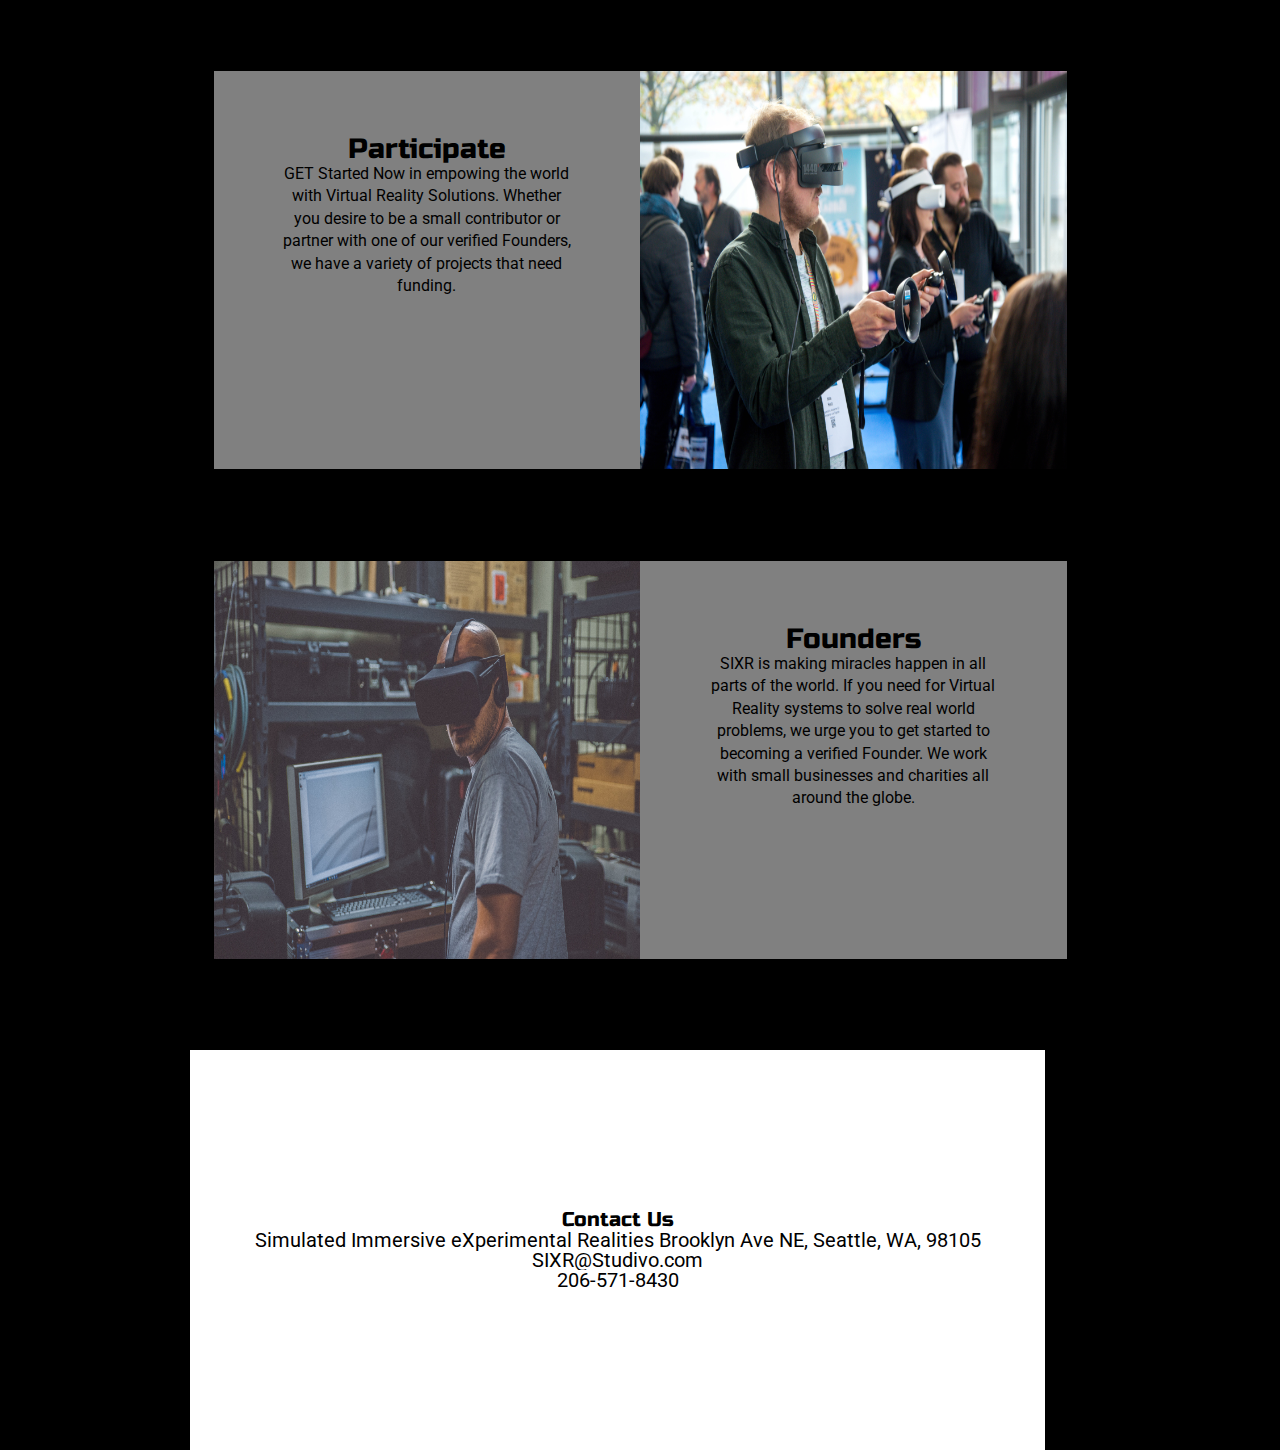
==== commit 6a651845: "text on title header" ====
--- a/index.html
+++ b/index.html
@@ -35,7 +35,7 @@
         <a href="about.html">About Us</a>
       </div>
     </nav>
-  
+
     <section class="header">
       <div class="title-header">
         <h2><span style="color:green; background: transparent">SIXR</span></h2>
@@ -43,19 +43,6 @@
         <h2>Reality</h2>
       </div>
     </section>
-
-<!--
-    <section class="header">
-      <div class="image-header">
-        <img src="img/images/stem-t4l-wqLswHmf6j4-unsplash.jpg" alt="doctor" />
-      </div>
-      <div class="title-header">
-        <h2><span style="color:green; background: blue">SIXR</span></h2>
-        <h2>Virtual</h2>
-        <h2>Reality</h2>
-      </div>
-    </section>
-    -->
 
     <div class="container home">
       <section class="body-content-a">
--- a/css/index.css
+++ b/css/index.css
@@ -228,59 +228,12 @@
 }
 .header .title-header h2 {
   max-width: 95%;
-  margin-left: 100rem;
+  margin-right: 65%;
   color: purple;
   padding: 1rem;
   background: transparent;
   font-size: 4rem;
 }
-/*
-.header {
-  width: 100%;
-  padding: 0 1%;
-  height: 600px;
-  margin: 0 auto; //center
-  display: flex;
-  align-self: center;
-  //flex: 0 0 auto;
-
-  @media @phone {
-    margin-bottom: 1rem;
-    text-align: center;
-  }
-
-  .image-header {
-    width: 80%;
-    height: auto;
-    background: red;
-    margin: 1% auto;
-
-    img {
-      width: 100%;
-      height: 100%;
-      margin: 1% auto;
-    }
-  }
-  .title-header {
-    width: 20%;
-    background: blue;
-    display: flex;
-    .flex();
-    flex-direction: column;
-    //justify-content: center;
-    //align-items: center;
-
-    h2 {
-      max-width: 95%;
-      margin: 0 auto;
-      color: purple;
-      padding: 1rem;
-      background: blue;
-      font-size: 2rem;
-    }
-  }
-}
-*/
 .body-content,
 .body-content-a {
   width: 95%;
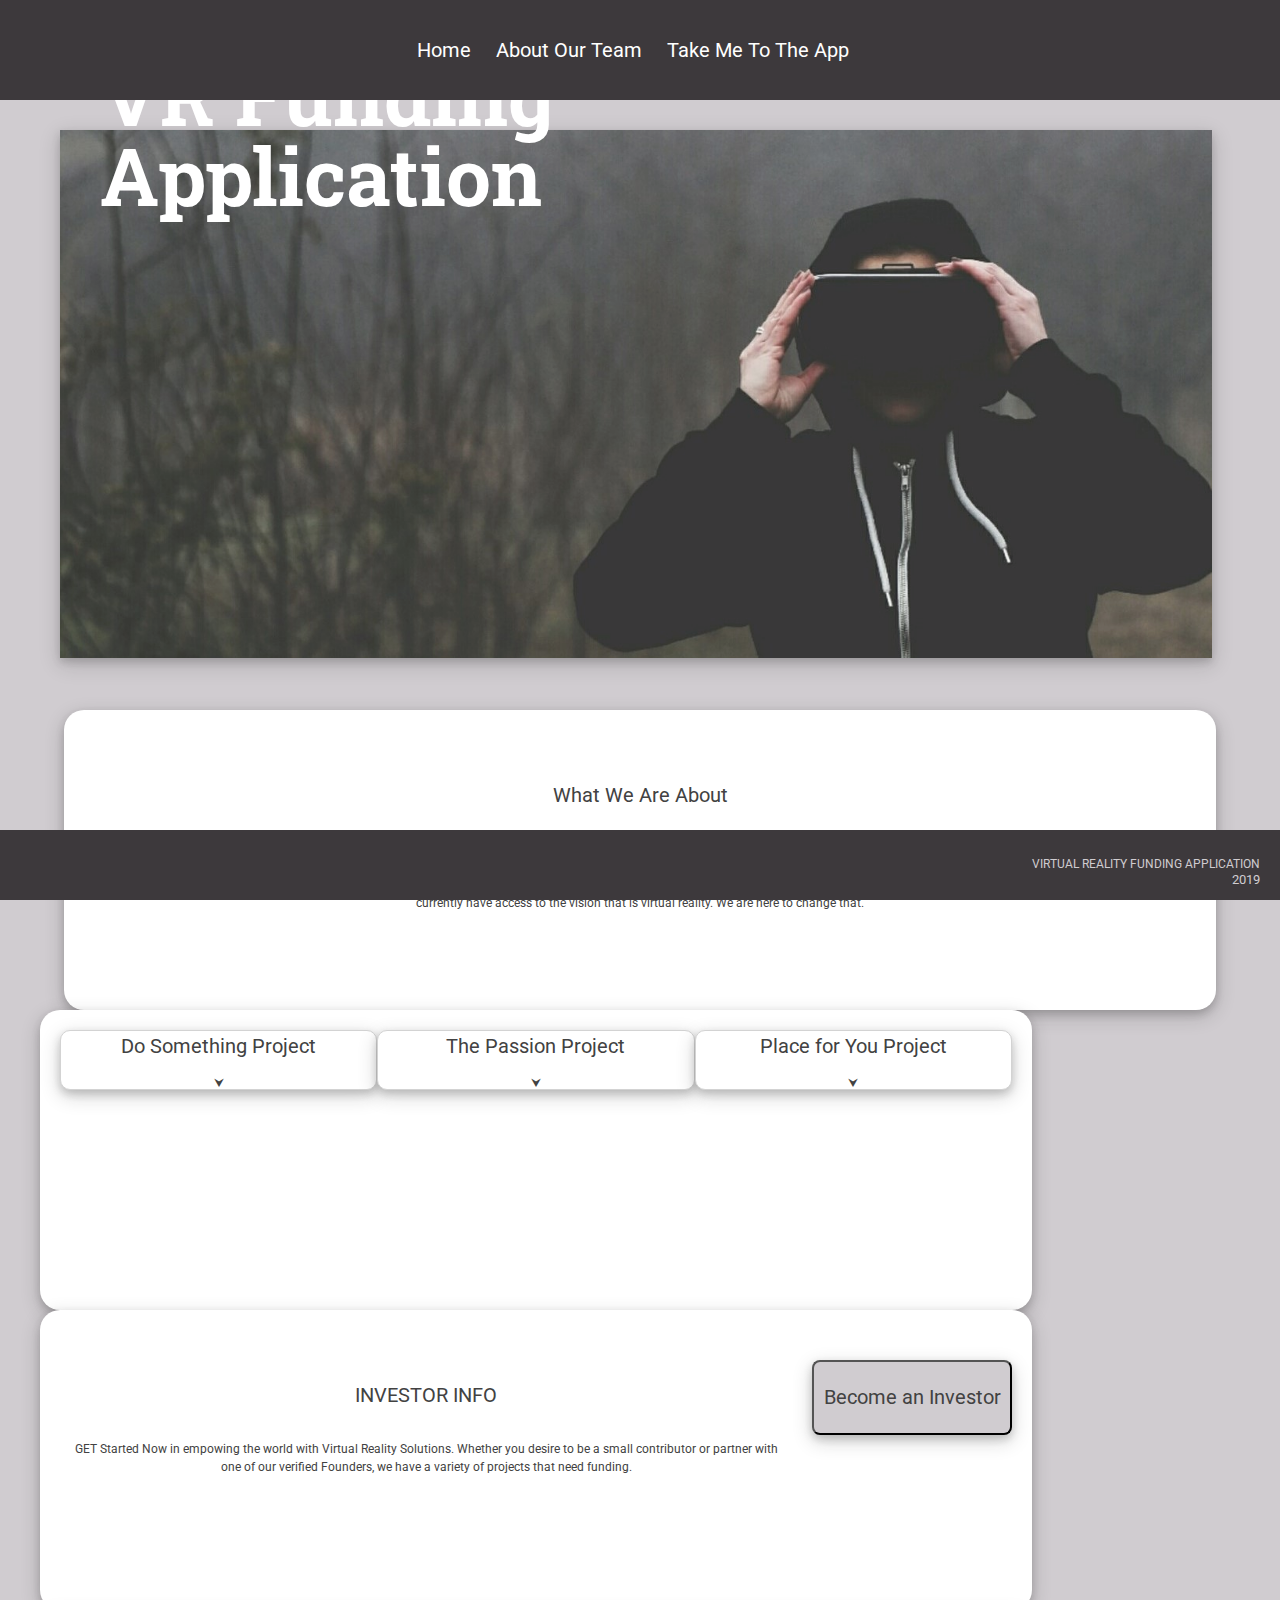
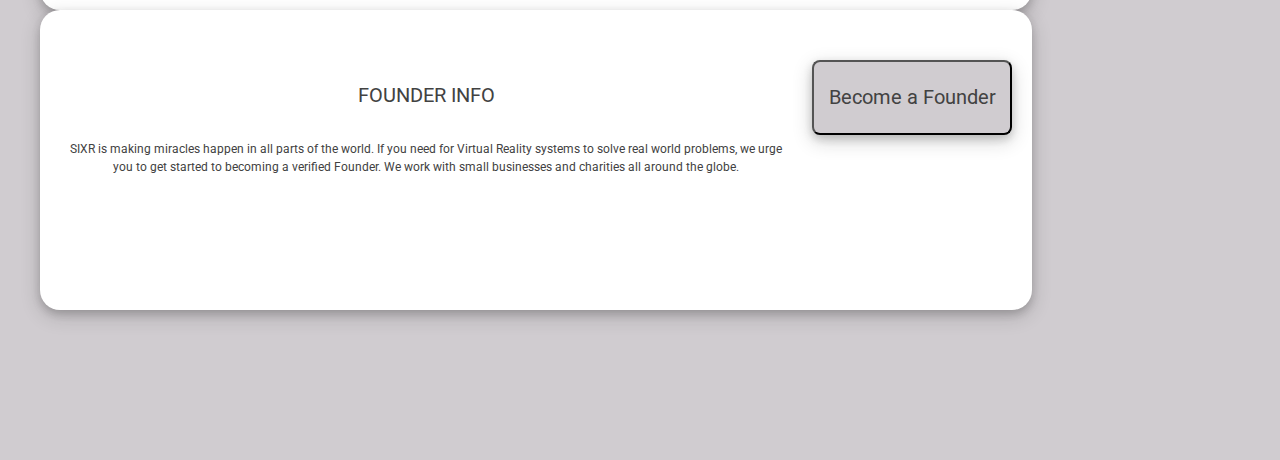
==== commit 2c9b9943: "Updated mobile and tablet" ====
--- a/index.html
+++ b/index.html
@@ -1,136 +1,84 @@
 <!DOCTYPE html>
+<html lang="en">
+<head>
+    <meta charset="UTF-8">
+    <meta name="viewport" content="width=device-width, initial-scale=1.0">
+    <meta http-equiv="X-UA-Compatible" content="ie=edge">
+    <link href="https://fonts.googleapis.com/css?family=Raleway&display=swap" rel="stylesheet">
+    <link href="https://fonts.googleapis.com/css?family=Roboto|Roboto+Slab&display=swap" rel="stylesheet">
 
-<html lang="en">
-  <head>
-    <meta charset="utf-8" />
 
-    <title>VR Funding</title>
+    <title>VR APP- Home</title> <!--Add Favicon!!-->
+    <link href="css/index.css" rel="stylesheet">
+    <link rel="shortcut icon" type="image/png" href="img/android-chrome-192x192.png">
+</head>
 
-    <meta name="viewport" content="width=device-width, initial-scale=1.0" />
+<body>
 
-    <link
-      href="https://fonts.googleapis.com/css?family=Russo+One|Ubuntu"
-      rel="stylesheet"
-    />
-    <link
-      href="https://fonts.googleapis.com/css?family=Roboto&display=swap"
-      rel="stylesheet"
-    />
-    <link
-      rel="stylesheet"
-      href="https://cdnjs.cloudflare.com/ajax/libs/animate.css/3.7.2/animate.min.css"
-    />
+<div class= "container">
+            
+<header class= "header">
+        <nav>
+            <a href="#">Home</a>
+            <a href="./aboutus.html">About Our Team</a>
+            <a href="">Take Me To The App</a>
+            <!-- <a href="#takeMeToIt">Success Stories</a> -->
+        </nav>
+</header> 
 
-    <link href="css/index.css" rel="stylesheet" />
-  </head>
+<div class="play">
+    <img class= "jumbotron" src="/img/Unsplash VR.jpg" alt="placeholder image">
+    <h1>VR Funding <br>Application</h1>
+</div>
 
-  <body>
-    <nav>
-      <div class="nav-top">
-        <a href="#">Home</a>
-        <a href="#OurVision">Mission</a>
-        <a href="#Success">Success Stories</a>
-        <a href="#Investors">Investors</a>
-        <a href="#Founders">Founders</a>
-        <a href="about.html">About Us</a>
-      </div>
-    </nav>
+    <div class= "introduction">
+        <div class= "introText">
+            <h2>What We Are About</h2>
+            <p>SIXR is a non-profit tech organization based in Seattle, comprised of a group of motivated individuals who want to help the world succeed in reaching their dreams!
+            We help underrepresented groups who wouldn’t otherwise have access to technology.  For example, we empower minorities to build virtual reality experiences to tell their story, which fosters empathy and understanding. We want to build a platform that provides tech entrepreneurs with limited resources access to business training, project capital raising, and mentoring.
+            There are so many people in societies across the globe who don't currently have access to the vision that is virtual reality. We are here to change that.</p> 
+        </div>
+    </div>
 
-    <section class="header">
-      <div class="title-header">
-        <h2><span style="color:green; background: transparent">SIXR</span></h2>
-        <h2>Virtual</h2>
-        <h2>Reality</h2>
-      </div>
-    </section>
+<section id= "takeMeToIt" class= "indexBody">
+        <div class= "bodyContent">
+            <div class= "containerTwo">
+            </div>
+        </div>
+    <div class= "bodyContent">
+            <div class= "introText">
+                <h2>INVESTOR INFO</h2>
+                    <p>GET Started Now in empowing the world with Virtual Reality Solutions.
+                        Whether you desire to be a small contributor or partner with one of 
+                        our verified Founders, we have a variety of projects that need funding.</p>
+            </div>
+            <div class= "btn">
+              <a href= ""><button>Become an Investor</button></a>
+            </div>
+        </div>
+    
+        <div class= "bodyContent">
+            <div class= "introText">
+                <h2>FOUNDER INFO </h2>
+                    <p> SIXR is making miracles happen in all parts of the world.  If you need for Virtual Reality systems
+                        to solve real world problems, we urge you to get started to becoming a verified
+                        Founder.  We work with small businesses and charities all around
+                        the globe.</p>
+            </div>
+            <div class= "btn">
+              <a href= ""><button>Become a Founder</button></a>
+            </div>
+        </div>
+</div>
+</section>
 
-    <div class="container home">
-      <section class="body-content-a">
-        <div id="OurVision">
-          <h3>Our Vision</h3>
+<footer>
+        <p>VIRTUAL REALITY FUNDING APPLICATION</p>
+        <h4>2019</h4>
+</footer>
+</div>
+</body>
 
-          <p>
-            SIXR is a social enterprise dedicated to providing immersive reality
-            content globally. Our Cinematic VR (Virtual Reality) team was
-            founded in Seattle, Washington and consists of some of Americas most
-            talented individuals in the field. We are solving present day issues
-            and exploring new frontiers for the future.
-          </p>
-        </div>
-        <div class="image-body">
-          <img
-            src="img/images/martin-sanchez-JQ0YVavMKLo-unsplash.jpg"
-            alt="doctor"
-          />
-        </div>
-      </section>
+<script src="./JS/Card.js"></script>
 
-      <section class="body-content-rev">
-        <div id="Success">
-          <h3>Success!</h3>
-
-          <p>
-            SIXR has exceeded medical limitations in Argentina by funding and
-            suppporting La Clinica Medica de Buenos Aires. We funded a new
-            sector of clinic specializing in in Virtal Reality medial
-            procedures. Which has now completed over 100 succes operations.
-          </p>
-        </div>
-        <div class="image-body">
-          <img
-            src="img/images/jesper-aggergaard-38Hg7GMTogo-unsplash.jpg"
-            alt="doctor"
-          />
-        </div>
-      </section>
-
-      <section class="body-content">
-        <div id="Investors">
-          <h3>Participate</h3>
-
-          <p>
-            GET Started Now in empowing the world with Virtual Reality
-            Solutions. Whether you desire to be a small contributor or partner
-            with one of our verified Founders, we have a variety of projects
-            that need funding.
-          </p>
-        </div>
-        <div class="image-body">
-          <img
-            src="img/images/stephan-sorkin-NN9HQkDgguc-unsplash.jpg"
-            alt="doctor"
-          />
-        </div>
-      </section>
-
-      <section class="body-content-rev">
-        <div id="Founders">
-          <h3>Founders</h3>
-
-          <p>
-            SIXR is making miracles happen in all parts of the world. If you
-            need for Virtual Reality systems to solve real world problems, we
-            urge you to get started to becoming a verified Founder. We work with
-            small businesses and charities all around the globe.
-          </p>
-        </div>
-        <div class="image-body">
-          <img
-            src="img/images/eddie-kopp-ZkRVjJivs9Q-unsplash.jpg"
-            alt="doctor"
-          />
-        </div>
-      </section>
-
-      <footer id="About">
-        <h2>Contact Us</h2>
-        <address>
-          Simulated Immersive eXperimental Realities Brooklyn Ave NE, Seattle,
-          WA, 98105
-        </address>
-        <email> SIXR@Studivo.com</email>
-        <phone>206-571-8430</phone>
-      </footer>
-    </div>
-  </body>
-</html>
+</html>--- a/css/index.css
+++ b/css/index.css
@@ -1,4 +1,3 @@
-/*parametric mix-in*/
 /* http://meyerweb.com/eric/tools/css/reset/ 
    v2.0 | 20110126
    License: none (public domain)
@@ -120,7 +119,7 @@
 blockquote:after,
 q:before,
 q:after {
-  content: "";
+  content: '';
   content: none;
 }
 table {
@@ -129,342 +128,560 @@
 }
 * {
   box-sizing: border-box;
-  background-color: black;
-  padding: 0;
-  margin: 0;
 }
 html {
   font-size: 62.5%;
+  color: #424242;
 }
 html,
 body {
-  font-family: "Roboto", sans-serif;
+  font-family: 'Roboto', sans-serif;
+  background: #D0CCD0;
 }
 h1,
 h2,
 h3,
 h4,
 h5 {
-  font-family: "Russo One", sans-serif;
+  font-family: 'Roboto', sans-serif;
+}
+h1 {
+  font-size: 2.8rem;
+}
+@media (max-width: 500px) {
 }
 h2 {
-  font-size: 3.2rem;
+  font-size: 2rem;
+}
+@media (max-width: 500px) {
+  h2 {
+    font-size: 2rem;
+  }
 }
 h3 {
-  font-size: 2.8rem;
+  font-size: 2rem;
+}
+@media (max-width: 500px) {
+  h3 {
+    font-size: 3rem;
+  }
+}
+h4 {
+  font-size: 1.3rem;
+}
+h5 {
+  font-size: 1rem;
+}
+h6 {
+  font-size: 1rem;
 }
 p {
-  font-size: 1.6rem;
-  line-height: 1.4;
+  font-size: 1rem;
+  line-height: 1.5;
+}
+@media (max-width: 500px) {
+  p {
+    font-size: 0.5rem;
+  }
 }
 .container {
-  max-width: 900px;
+  max-width: 100%;
+  margin: 0 auto;
+}
+.header {
   width: 100%;
-  margin: 0 auto;
-}
-/* Fixed Layout 
-.nav-top {
-  width: 100%; //from 98
-  margin: 0 auto;
-  padding: 0;  //0  1%
- 
-  @media @phone{
-      max-width: 100%;
-      padding: 0;
-  }
-} 
-.top {
-  max-width: 100%;
-  width: 100%;
-  margin: 0 auto;
-*/
-.nav-top {
-  max-width: 100%;
-  width: 100%;
-  padding: 0;
-  height: 4rem;
-  margin: 0 auto;
+  height: 100px;
   position: fixed;
   z-index: 1;
+  display: flex;
+  justify-content: space-between;
+  border: solid #3D393C 2px;
+  background-color: #3D393C;
   top: 0;
-  display: flex;
+}
+.header nav {
+  display: flex;
+  width: 100%;
+  justify-content: center;
+  padding: 0 auto;
   align-items: center;
+}
+@media (max-width: 500px) {
+  .header nav {
+    display: flex;
+  }
+}
+.header nav a {
+  text-decoration: none;
+  align-items: center;
+  text-align: center;
+  padding: 5px;
+  margin-right: 15px;
+  font-family: 'Roboto', sans-serif;
+  color: white;
+}
+.header nav a:hover {
+  color: #D0CCD0;
+}
+@media (max-width: 500px) {
+  .header nav a {
+    width: 100px;
+    height: 25px;
+    margin-top: 2px;
+    margin-bottom: 5px;
+    display: flex;
+    justify-content: center;
+    font-size: 1.5rem;
+  }
+}
+@media (max-width: 500px) {
+  .container {
+    width: 100%;
+    display: flex;
+    flex-direction: column;
+  }
+}
+.jumbotron {
+  width: 90%;
+  margin-top: 130px;
+  margin-bottom: 50px;
+  margin-left: 60px;
+  opacity: 0.9;
+  box-shadow: 0 4px 8px 0 rgba(28, 28, 28, 0.2), 0 6px 20px 0 rgba(28, 28, 28, 0.19);
+}
+@media (max-width: 500px) {
+  .jumbotron {
+    display: none;
+  }
+}
+@media (max-width: 800px) {
+  .jumbotron {
+    margin-top: 150px;
+    width: 85%;
+  }
+}
+.play {
+  position: relative;
+}
+.play h1 {
+  position: absolute;
+  top: 50px;
+  margin-left: 100px;
+  width: 50%;
+  color: white;
+  font-weight: bold;
+  font-size: 80px;
+  font-family: 'Roboto Slab', serif;
+  text-align: left;
+}
+@media (max-width: 500px) {
+  .play h1 {
+    font-size: 5rem;
+    display: flex;
+    text-align: center;
+    justify-content: center;
+    padding: 30px;
+    position: relative;
+    top: 0;
+    margin: 0 auto;
+  }
+}
+@media (max-width: 800px) {
+  .play h1 {
+    margin-top: 150px;
+    width: 85%;
+  }
+}
+.introduction {
+  width: 90%;
+  display: flex;
+  justify-content: center;
+  margin: 0 auto;
+  border-radius: 20px;
+  background-color: white;
+  height: 300px;
+  box-shadow: 0 4px 8px 0 rgba(28, 28, 28, 0.2), 0 6px 20px 0 rgba(28, 28, 28, 0.19);
+}
+@media (max-width: 500px) {
+  .introduction {
+    height: 350px;
+    padding: 10px;
+    text-align: center;
+  }
+}
+.introText {
+  display: flex;
+  flex-direction: column;
+  margin-top: 45px;
+  padding: 30px;
+}
+@media (max-width: 500px) {
+  .introText {
+    padding: 0px;
+    margin: 20px;
+  }
+}
+.introText h2 {
+  margin-bottom: 10px;
+  text-align: center;
+}
+@media (max-width: 500px) {
+  .introText h2 {
+    font-size: 2rem;
+  }
+}
+@media (max-width: 800px) {
+  .introText h2 {
+    font-size: 2rem;
+  }
+}
+.introText p {
+  margin-bottom: 20px;
+}
+@media (max-width: 500px) {
+  .introText p {
+    font-size: 1.3rem;
+  }
+}
+@media (max-width: 800px) {
+  .introText p {
+    font-size: 1.3rem;
+  }
+}
+.bodyContent {
+  width: 80%;
+  display: flex;
+  background-color: white;
+  height: 300px;
+  border-radius: 20px;
+  box-shadow: 0 4px 8px 0 rgba(28, 28, 28, 0.2), 0 6px 20px 0 rgba(28, 28, 28, 0.19);
+}
+@media (max-width: 500px) {
+  .bodyContent {
+    display: flex;
+    margin: 0 auto;
+    justify-content: center;
+    border: solid red 2px;
+  }
+}
+@media (max-width: 800px) {
+  .bodyContent {
+    width: 70%;
+    margin-top: 20px;
+    margin-left: 60px;
+  }
+}
+button {
+  background: #D0CCD0;
+  width: 200px;
+  height: 75px;
+  border-radius: 8px;
+  color: #424242;
+  font-size: 20px;
+  font-family: 'Roboto', sans-serif;
+  margin-top: 50px;
+  margin-right: 20px;
+  box-shadow: 0 4px 8px 0 rgba(28, 28, 28, 0.2), 0 6px 20px 0 rgba(28, 28, 28, 0.19);
+}
+button:hover {
+  background-color: #424242;
+  color: #D0CCD0;
+}
+@media (max-width: 500px) {
+  button {
+    width: 110px;
+    margin-top: 100px;
+  }
+}
+@media (max-width: 800px) {
+  button {
+    width: 110px;
+    margin-top: 100px;
+  }
+}
+.indexBody {
+  margin-bottom: 150px;
+  margin-left: 40px;
+}
+@media (max-width: 500px) {
+  .indexBody {
+    width: 110%;
+    display: flex;
+    flex-direction: column;
+    justify-content: center;
+    margin: 0 auto;
+  }
+}
+a {
+  font-size: 2rem;
+}
+.aboutUsOne {
+  display: flex;
+  flex-wrap: flex;
+  justify-content: space-evenly;
+  margin-top: 50px;
+}
+@media (max-width: 500px) {
+  .aboutUsOne {
+    flex-wrap: wrap;
+  }
+}
+.aboutUsOne .proText {
+  display: flex;
+  flex-direction: column;
+  justify-content: space-between;
+  text-align: center;
+  width: 152px;
+}
+@media (max-width: 500px) {
+  .aboutUsOne .proText {
+    align-items: stretch;
+    font-size: 1rem;
+  }
+}
+.aboutUsOne .proText h3 {
+  margin-top: 25px;
+  margin-bottom: 10px;
+  margin-right: 22px;
+  margin-left: 22px;
+  width: 110px;
+}
+@media (max-width: 500px) {
+  .aboutUsOne .proText h3 {
+    font-size: 2rem;
+  }
+}
+.aboutUsOne .proText a {
+  font-size: 1.3rem;
+  text-decoration: none;
+  color: #424242;
+}
+.aboutUsTwo {
+  display: flex;
+  flex-wrap: flex;
+  justify-content: space-evenly;
+  margin-top: 50px;
+}
+@media (max-width: 500px) {
+  .aboutUsTwo {
+    flex-wrap: wrap;
+  }
+}
+.aboutUsTwo .proText {
+  display: flex;
+  flex-direction: column;
+  justify-content: space-between;
+  text-align: center;
+  width: 152px;
+}
+@media (max-width: 500px) {
+  .aboutUsTwo .proText {
+    align-items: stretch;
+  }
+}
+.aboutUsTwo .proText h3 {
+  margin-top: 25px;
+  margin-bottom: 10px;
+  margin-right: 22px;
+  margin-left: 22px;
+  width: 110px;
+}
+@media (max-width: 500px) {
+  .aboutUsTwo .proText h3 {
+    font-size: 2rem;
+  }
+}
+.aboutUsTwo .proText a {
+  font-size: 1.3rem;
+  text-decoration: none;
+  color: #424242;
+}
+.profile {
+  margin-top: 200px;
+  margin-bottom: 200px;
+}
+@media (max-width: 500px) {
+  .profile {
+    margin-top: 100px;
+  }
+}
+.profile h1 {
+  margin-top: 80px;
+  color: white;
+  font-weight: bold;
+  font-size: 65px;
+  font-family: 'Roboto', sans-serif;
+  display: flex;
+  justify-content: center;
+}
+@media (max-width: 500px) {
+  .profile h1 {
+    margin-top: 10px;
+  }
+}
+.githubLogo {
+  box-shadow: 0 4px 8px 0 rgba(0, 0, 0, 0.9), 0 6px 20px 0 rgba(0, 0, 0, 0.19);
+  border-radius: 10px;
+  width: 100px;
+  margin: 0 auto;
+}
+@media (max-width: 500px) {
+  .githubLogo {
+    margin: 0 auto;
+  }
+}
+.containerTest {
+  position: relative;
+  width: 100%;
+}
+@media (max-width: 500px) {
+  .containerTest {
+    margin-top: 20px;
+  }
+}
+.image {
+  display: block;
+  width: 150px;
+  height: auto;
+}
+.overlay {
+  position: absolute;
+  top: 0;
+  bottom: 0;
+  left: 0;
+  right: 0;
+  height: 56.5%;
+  width: 100%;
+  opacity: 0;
+  transition: 0.5s ease;
+  background-color: #D0CCD0;
+}
+.overlaya {
+  position: absolute;
+  top: 0;
+  bottom: 0;
+  left: 0;
+  right: 0;
+  height: 61%;
+  width: 100%;
+  opacity: 0;
+  transition: 0.5s ease;
+  background-color: #D0CCD0;
+}
+.containerTest:hover .overlaya {
+  opacity: 0.5;
+}
+.containerTest:hover .overlay {
+  opacity: 0.5;
+}
+.text {
+  color: black;
+  font-size: 20px;
+  position: absolute;
+  top: 50%;
+  left: 50%;
+  -webkit-transform: translate(-50%, -50%);
+  -ms-transform: translate(-50%, -50%);
+  transform: translate(-50%, -50%);
+  text-align: center;
+}
+.containerTwo {
+  padding: 20px;
+  width: 100%;
+  height: 300px;
+  display: flex;
+  margin: 0 auto;
   justify-content: space-around;
-  background: grey;
-}
-@media (max-width: 500px) {
-  .nav-top {
-    max-width: 100%;
-    padding: 0;
-    flex-wrap: wrap;
-    justify-content: center;
-  }
-}
-.nav-top a {
-  font-size: 2rem;
-  text-decoration: none;
-  background: grey;
-}
-@media (max-width: 500px) {
-  .nav-top a {
-    width: 50%;
-    text-align: center;
-  }
-}
-.header {
-  margin: 0%;
-  padding: 0%;
-  height: 60rem;
-}
-.header .title-header {
+}
+.containerTwo .toggle-on {
+  border: 1px solid lightgrey;
+  border-radius: 10px;
+  background-color: white;
   position: relative;
-  display: flex;
-  flex-direction: column;
-  justify-content: center;
-  align-items: center;
-  background: url(../img/images/giu-vicente-FMArg2k3qOU-unsplash.jpg) no-repeat center center fixed;
-  background-size: cover;
-  height: 90vh;
-}
-.header .title-header h2 {
-  max-width: 95%;
-  margin-right: 65%;
-  color: purple;
-  padding: 1rem;
-  background: transparent;
-  font-size: 4rem;
-}
-.body-content,
-.body-content-a {
-  width: 95%;
-  height: 400px;
-  background: yellow;
-  border: 1px solid black;
-  margin: 10% auto;
-  display: flex;
-  justify-content: center;
+  height: auto;
+  overflow: hidden;
+}
+.card {
+  margin: 0 auto;
+  padding: 0 20px 25px;
+  border: 1px solid lightgrey;
+  border-radius: 10px;
+  background-color: white;
+  position: relative;
+  height: 60px;
+  overflow: hidden;
+  width: 40%;
+  box-shadow: 0 4px 8px 0 rgba(28, 28, 28, 0.2), 0 6px 20px 0 rgba(28, 28, 28, 0.19);
+}
+.card .p-container {
+  display: none;
+}
+.card .p-container-open {
+  display: block;
+}
+h1 {
+  font-size: 20px;
   text-align: center;
-}
-@media (max-width: 500px) {
-  .body-content,
-  .body-content-a {
+  padding-top: 5px;
+}
+@media (max-width: 500px) {
+  h1 {
+    display: flex;
     flex-direction: column;
     align-items: center;
-    width: 95%;
-    padding-top: 10%;
-  }
-}
-.body-content #OurVision,
-.body-content-a #OurVision,
-.body-content #Investors,
-.body-content-a #Investors {
-  width: 50%;
-  background: grey;
-  padding: 7.5%;
-  display: flex;
-  flex-direction: column;
-}
-@media (max-width: 500px) {
-  .body-content #OurVision,
-  .body-content-a #OurVision,
-  .body-content #Investors,
-  .body-content-a #Investors {
-    width: 100%;
-  }
-}
-.body-content #OurVision h3,
-.body-content-a #OurVision h3,
-.body-content #Investors h3,
-.body-content-a #Investors h3,
-.body-content #OurVision p,
-.body-content-a #OurVision p,
-.body-content #Investors p,
-.body-content-a #Investors p {
-  background: grey;
-}
-.body-content .image-body,
-.body-content-a .image-body {
-  width: 50%;
-  background: purple;
-}
-@media (max-width: 500px) {
-  .body-content .image-body,
-  .body-content-a .image-body {
-    width: 100%;
-  }
-}
-.body-content .image-body img,
-.body-content-a .image-body img {
-  width: 100%;
-  height: 100%;
-  margin: auto;
-}
-.body-content-rev {
-  width: 95%;
-  height: 400px;
-  background: yellow;
-  border: 1px solid black;
-  margin: 10% auto;
-  flex-direction: row-reverse;
-  display: flex;
-  justify-content: center;
+  }
+}
+@media (max-width: 800px) {
+  h1 {
+    font-size: 1.5rem;
+  }
+}
+p {
+  font-size: 12px;
+  padding-top: 25px;
   text-align: center;
 }
 @media (max-width: 500px) {
-  .body-content-rev {
+  p {
+    font-size: 0.8rem;
+    display: flex;
     flex-direction: column;
     align-items: center;
-    width: 95%;
-  }
-}
-.body-content-rev #Success,
-.body-content-rev #Founders {
-  width: 50%;
-  background: grey;
-  padding: 7.5%;
-}
-@media (max-width: 500px) {
-  .body-content-rev #Success,
-  .body-content-rev #Founders {
-    width: 100%;
-  }
-}
-.body-content-rev #Success h3,
-.body-content-rev #Founders h3,
-.body-content-rev #Success p,
-.body-content-rev #Founders p {
-  background: grey;
-}
-.body-content-rev .image-body {
-  width: 50%;
-  background: purple;
-}
-@media (max-width: 500px) {
-  .body-content-rev .image-body {
-    width: 100%;
-  }
-}
-.body-content-rev .image-body img {
+    padding: 0;
+  }
+}
+.expandButton {
+  position: absolute;
+  bottom: 0;
+  left: 50%;
+  font-size: 12px;
+  transform: translate(-50%);
+  background-color: white;
+  color: #424242;
+  cursor: pointer;
+  height: auto;
+}
+footer {
   width: 100%;
-  height: 100%;
-  margin: auto;
-}
-footer {
-  width: 95%;
-  height: 400px;
-  display: flex;
-  justify-content: center;
-  align-items: center;
-  flex-direction: column;
-  background: white;
-}
-@media (max-width: 500px) {
-  footer {
-    width: 95%;
-    text-align: center;
-    margin: 0 auto;
-  }
-}
-footer h2,
-footer email,
-footer address,
-footer phone {
-  font-size: 2rem;
-  background: white;
-}
-.nav-top {
-  width: 100%;
-  height: 4rem;
+  height: 70px;
+  background-color: #3D393C;
+  color: #D0CCD0;
+  font-family: 'Roboto', sans-serif;
   position: fixed;
-  z-index: 1;
-  top: 0;
-}
-.nav-top .nav-top {
-  width: 100%;
-  margin: 0 auto;
-  padding: 0 1%;
-}
-.nav-top nav {
-  display: flex;
-  justify-content: space-around;
-  background: grey;
-}
-.nav-top nav a {
-  font-size: 2rem;
-  margin: 2rem;
-  text-decoration: slateblue;
-  background: grey;
-}
-.members {
-  background-image: url(../img/images/pwall.jpg);
-  background-color: transparent;
-  width: 90%;
-  margin: 20rem auto;
-  padding: 0 1%;
-  display: flex;
-  justify-content: center;
-  align-items: center;
-  flex-direction: column;
-}
-.members .title {
-  display: flex;
-  justify-content: center;
-  align-items: center;
-  flex-direction: column;
-  background-image: url(../img/images/pwall.jpg);
-  padding: 5%;
-}
-.members .title h2 {
-  background-image: url(../img/images/pwall.jpg);
-  color: purple;
-}
-.members .title .pm,
-.members .title .front,
-.members .title .back,
-.members .title .ui {
-  width: 100%;
-  display: flex;
-  justify-content: center;
-  align-items: space-around;
-  flex-direction: row;
-  background: grey;
-  margin: 2rem auto;
-}
-@media (max-width: 500px) {
-  .members .title .pm,
-  .members .title .front,
-  .members .title .back,
-  .members .title .ui {
-    width: 95%;
-    flex-direction: column;
-    justify-content: center;
-    align-items: center;
-  }
-}
-.members .title .pm .associate,
-.members .title .front .associate,
-.members .title .back .associate,
-.members .title .ui .associate {
-  background: white;
-  color: blue;
-  margin: 2%;
-  padding: 2%;
-  border: 2px solid silver;
-}
-.members .title .pm .associate img,
-.members .title .front .associate img,
-.members .title .back .associate img,
-.members .title .ui .associate img {
-  width: 20rem;
-  height: 20rem;
-}
-.members .title .pm .associate h3,
-.members .title .front .associate h3,
-.members .title .back .associate h3,
-.members .title .ui .associate h3,
-.members .title .pm .associate a,
-.members .title .front .associate a,
-.members .title .back .associate a,
-.members .title .ui .associate a {
-  background: white;
-}
+  bottom: 0;
+}
+footer p {
+  display: flex;
+  justify-content: flex-end;
+  margin-right: 20px;
+}
+footer h4 {
+  display: flex;
+  justify-content: flex-end;
+  margin-right: 20px;
+}
+@media (max-width: 500px) {
+  footer h4 {
+    width: 52%;
+  }
+}
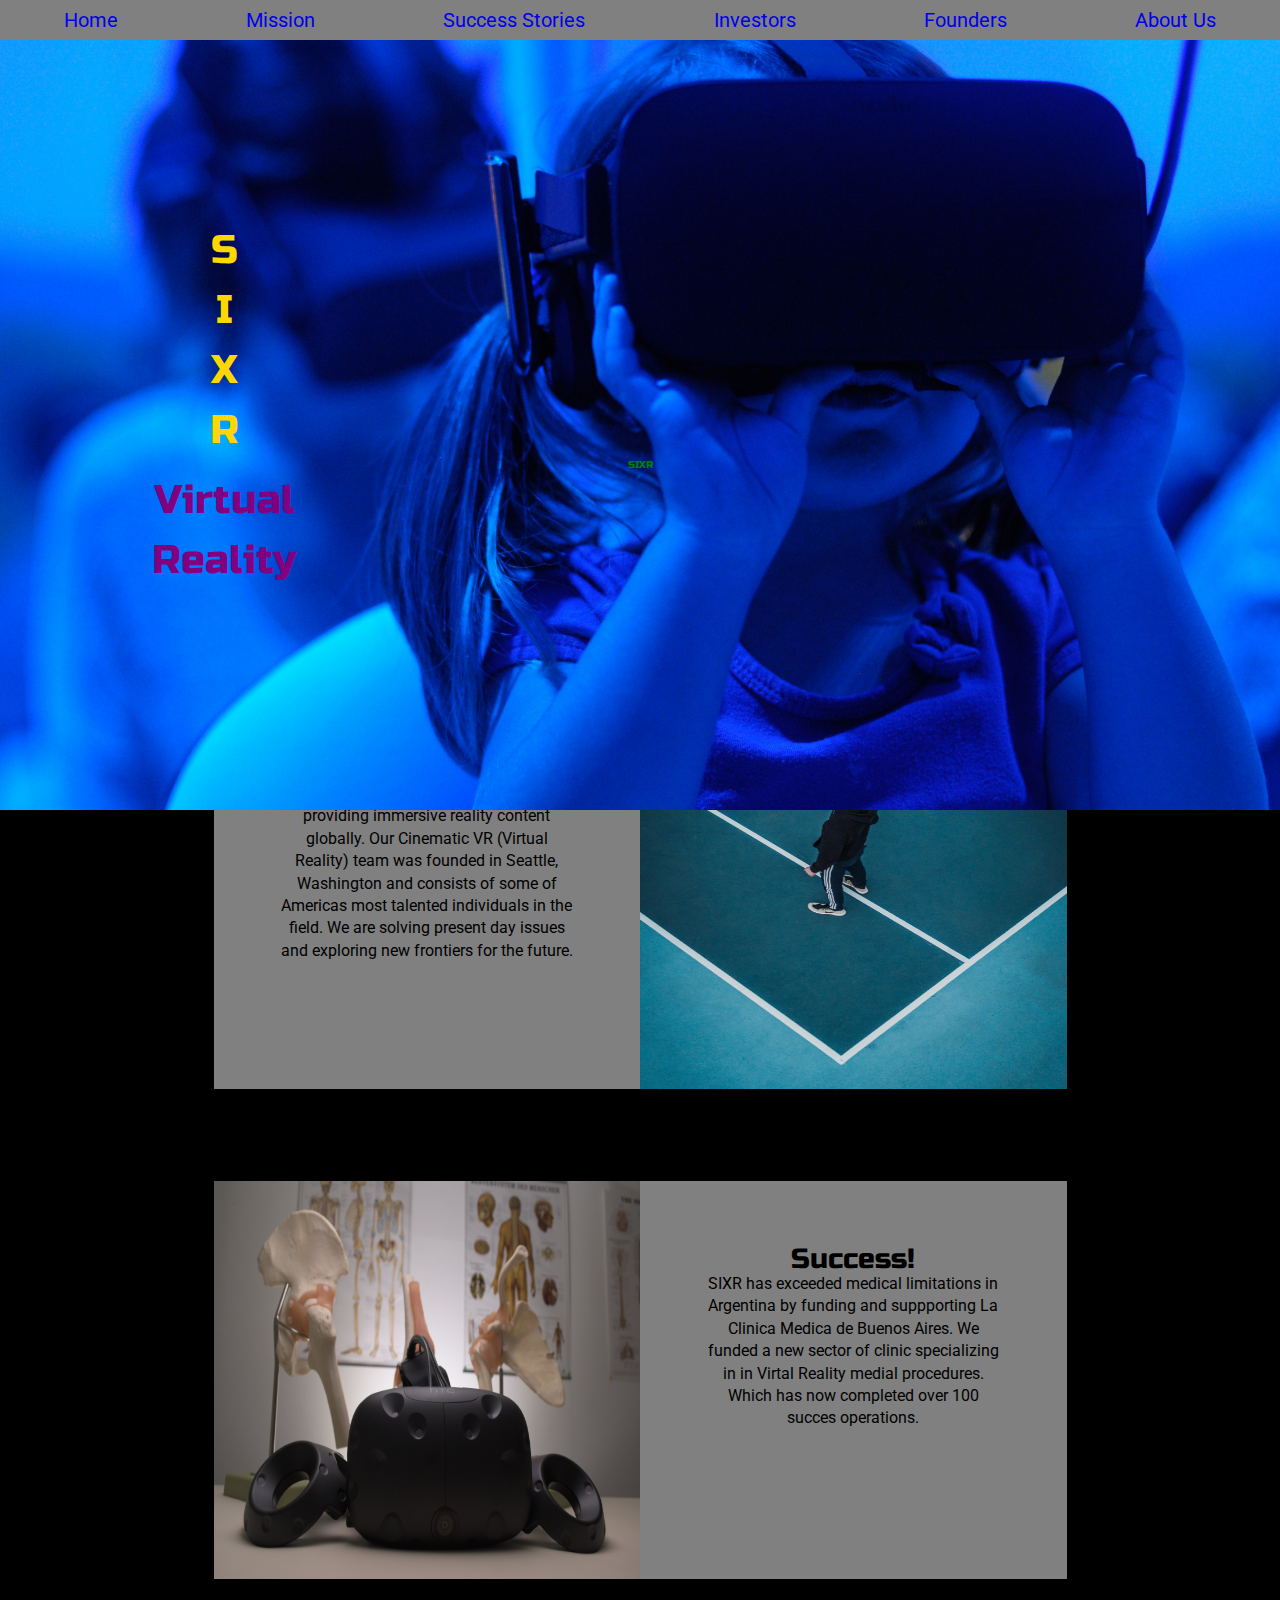
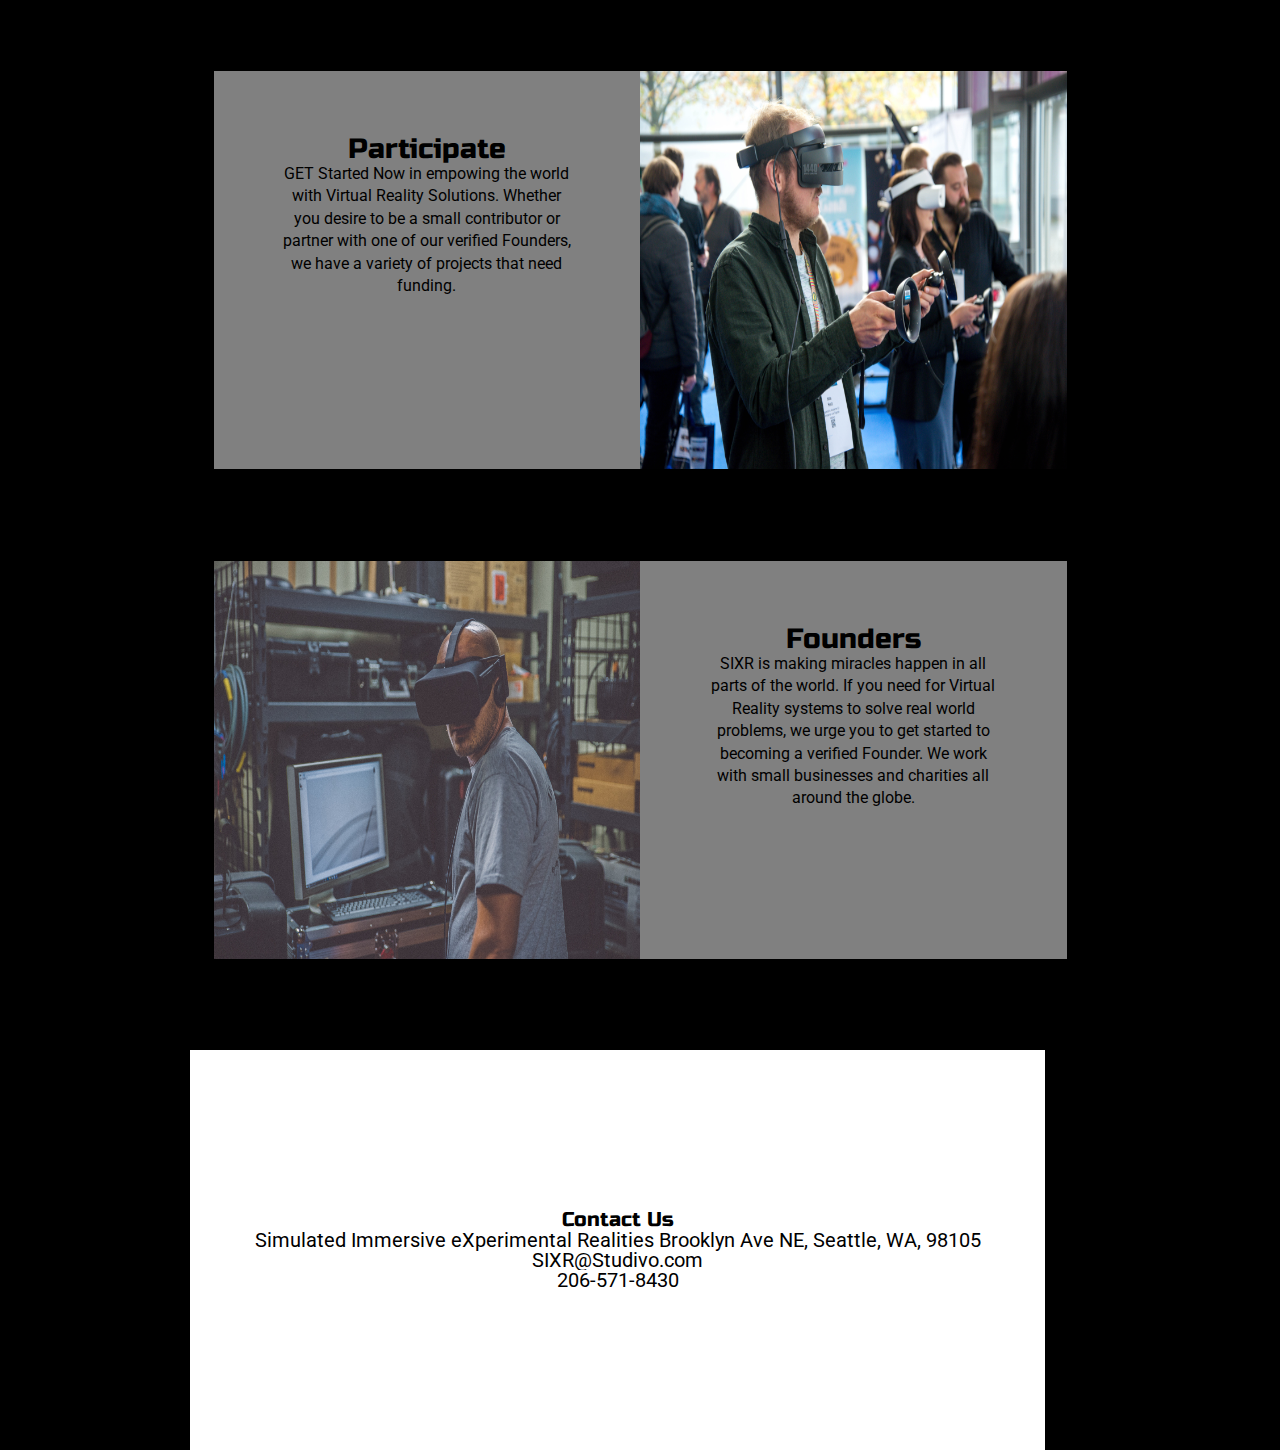
==== commit dfc57819: "updated to match finished on VR-funding github" ====
--- a/index.html
+++ b/index.html
@@ -1,84 +1,140 @@
 <!DOCTYPE html>
+
 <html lang="en">
-<head>
-    <meta charset="UTF-8">
-    <meta name="viewport" content="width=device-width, initial-scale=1.0">
-    <meta http-equiv="X-UA-Compatible" content="ie=edge">
-    <link href="https://fonts.googleapis.com/css?family=Raleway&display=swap" rel="stylesheet">
-    <link href="https://fonts.googleapis.com/css?family=Roboto|Roboto+Slab&display=swap" rel="stylesheet">
+  <head>
+    <meta charset="utf-8" />
 
+    <title>VR Funding</title>
 
-    <title>VR APP- Home</title> <!--Add Favicon!!-->
-    <link href="css/index.css" rel="stylesheet">
-    <link rel="shortcut icon" type="image/png" href="img/android-chrome-192x192.png">
-</head>
+    <meta name="viewport" content="width=device-width, initial-scale=1.0" />
 
-<body>
+    <link
+      href="https://fonts.googleapis.com/css?family=Russo+One|Ubuntu"
+      rel="stylesheet"
+    />
+    <link
+      href="https://fonts.googleapis.com/css?family=Roboto&display=swap"
+      rel="stylesheet"
+    />
+    <link
+      rel="stylesheet"
+      href="https://cdnjs.cloudflare.com/ajax/libs/animate.css/3.7.2/animate.min.css"
+    />
 
-<div class= "container">
-            
-<header class= "header">
-        <nav>
-            <a href="#">Home</a>
-            <a href="./aboutus.html">About Our Team</a>
-            <a href="">Take Me To The App</a>
-            <!-- <a href="#takeMeToIt">Success Stories</a> -->
-        </nav>
-</header> 
+    <link href="css/index.css" rel="stylesheet" />
+  </head>
 
-<div class="play">
-    <img class= "jumbotron" src="/img/Unsplash VR.jpg" alt="placeholder image">
-    <h1>VR Funding <br>Application</h1>
-</div>
+  <body>
+    <nav>
+      <div class="nav-top">
+        <a href="#">Home</a>
+        <a href="#OurVision">Mission</a>
+        <a href="#Success">Success Stories</a>
+        <a href="#Investors">Investors</a>
+        <a href="#Founders">Founders</a>
+        <a href="about.html">About Us</a>
+      </div>
+    </nav>
 
-    <div class= "introduction">
-        <div class= "introText">
-            <h2>What We Are About</h2>
-            <p>SIXR is a non-profit tech organization based in Seattle, comprised of a group of motivated individuals who want to help the world succeed in reaching their dreams!
-            We help underrepresented groups who wouldn’t otherwise have access to technology.  For example, we empower minorities to build virtual reality experiences to tell their story, which fosters empathy and understanding. We want to build a platform that provides tech entrepreneurs with limited resources access to business training, project capital raising, and mentoring.
-            There are so many people in societies across the globe who don't currently have access to the vision that is virtual reality. We are here to change that.</p> 
+    <section class="header">
+      <div class="title-header">
+        <h2 class="mob-title", style="color:gold">S</h2>
+        <h2 class="mob-title", style="color:gold">I</h2>
+        <h2 class="mob-title", style="color:gold">X</h2>
+        <h2 class="mob-title", style="color:gold">R</h2>
+        <h1 class="full-title", style="color:green; background: transparent">SIXR</h1>
+        <h2>Virtual</h2>
+        <h2>Reality</h2>
+      </div>
+    </section>
+
+    <div class="container home">
+      <section class="body-content-a">
+        <div id="OurVision">
+          <h3>Our Vision</h3>
+
+          <p>
+            SIXR is a social enterprise dedicated to providing immersive reality
+            content globally. Our Cinematic VR (Virtual Reality) team was
+            founded in Seattle, Washington and consists of some of Americas most
+            talented individuals in the field. We are solving present day issues
+            and exploring new frontiers for the future.
+          </p>
         </div>
+        <div class="image-body">
+          <img
+            src="img/images/martin-sanchez-JQ0YVavMKLo-unsplash.jpg"
+            alt="doctor"
+          />
+        </div>
+      </section>
+
+      <section class="body-content-rev">
+        <div id="Success">
+          <h3>Success!</h3>
+
+          <p>
+            SIXR has exceeded medical limitations in Argentina by funding and
+            suppporting La Clinica Medica de Buenos Aires. We funded a new
+            sector of clinic specializing in in Virtal Reality medial
+            procedures. Which has now completed over 100 succes operations.
+          </p>
+        </div>
+        <div class="image-body">
+          <img
+            src="img/images/jesper-aggergaard-38Hg7GMTogo-unsplash.jpg"
+            alt="doctor"
+          />
+        </div>
+      </section>
+
+      <section class="body-content">
+        <div id="Investors">
+          <h3>Participate</h3>
+
+          <p>
+            GET Started Now in empowing the world with Virtual Reality
+            Solutions. Whether you desire to be a small contributor or partner
+            with one of our verified Founders, we have a variety of projects
+            that need funding.
+          </p>
+        </div>
+        <div class="image-body">
+          <img
+            src="img/images/stephan-sorkin-NN9HQkDgguc-unsplash.jpg"
+            alt="doctor"
+          />
+        </div>
+      </section>
+
+      <section class="body-content-rev">
+        <div id="Founders">
+          <h3>Founders</h3>
+
+          <p>
+            SIXR is making miracles happen in all parts of the world. If you
+            need for Virtual Reality systems to solve real world problems, we
+            urge you to get started to becoming a verified Founder. We work with
+            small businesses and charities all around the globe.
+          </p>
+        </div>
+        <div class="image-body">
+          <img
+            src="img/images/eddie-kopp-ZkRVjJivs9Q-unsplash.jpg"
+            alt="doctor"
+          />
+        </div>
+      </section>
+
+      <footer id="About">
+        <h2>Contact Us</h2>
+        <address>
+          Simulated Immersive eXperimental Realities Brooklyn Ave NE, Seattle,
+          WA, 98105
+        </address>
+        <email> SIXR@Studivo.com</email>
+        <phone>206-571-8430</phone>
+      </footer>
     </div>
-
-<section id= "takeMeToIt" class= "indexBody">
-        <div class= "bodyContent">
-            <div class= "containerTwo">
-            </div>
-        </div>
-    <div class= "bodyContent">
-            <div class= "introText">
-                <h2>INVESTOR INFO</h2>
-                    <p>GET Started Now in empowing the world with Virtual Reality Solutions.
-                        Whether you desire to be a small contributor or partner with one of 
-                        our verified Founders, we have a variety of projects that need funding.</p>
-            </div>
-            <div class= "btn">
-              <a href= ""><button>Become an Investor</button></a>
-            </div>
-        </div>
-    
-        <div class= "bodyContent">
-            <div class= "introText">
-                <h2>FOUNDER INFO </h2>
-                    <p> SIXR is making miracles happen in all parts of the world.  If you need for Virtual Reality systems
-                        to solve real world problems, we urge you to get started to becoming a verified
-                        Founder.  We work with small businesses and charities all around
-                        the globe.</p>
-            </div>
-            <div class= "btn">
-              <a href= ""><button>Become a Founder</button></a>
-            </div>
-        </div>
-</div>
-</section>
-
-<footer>
-        <p>VIRTUAL REALITY FUNDING APPLICATION</p>
-        <h4>2019</h4>
-</footer>
-</div>
-</body>
-
-<script src="./JS/Card.js"></script>
-
-</html>+  </body>
+</html>
--- a/css/index.css
+++ b/css/index.css
@@ -1,3 +1,4 @@
+/*parametric mix-in*/
 /* http://meyerweb.com/eric/tools/css/reset/ 
    v2.0 | 20110126
    License: none (public domain)
@@ -119,7 +120,7 @@
 blockquote:after,
 q:before,
 q:after {
-  content: '';
+  content: "";
   content: none;
 }
 table {
@@ -128,560 +129,342 @@
 }
 * {
   box-sizing: border-box;
+  background-color: black;
+  padding: 0;
+  margin: 0;
 }
 html {
   font-size: 62.5%;
-  color: #424242;
 }
 html,
 body {
-  font-family: 'Roboto', sans-serif;
-  background: #D0CCD0;
+  font-family: "Roboto", sans-serif;
 }
 h1,
 h2,
 h3,
 h4,
 h5 {
-  font-family: 'Roboto', sans-serif;
-}
-h1 {
+  font-family: "Russo One", sans-serif;
+}
+h2 {
+  font-size: 3.2rem;
+}
+h3 {
   font-size: 2.8rem;
 }
-@media (max-width: 500px) {
-}
-h2 {
-  font-size: 2rem;
-}
-@media (max-width: 500px) {
-  h2 {
-    font-size: 2rem;
-  }
-}
-h3 {
-  font-size: 2rem;
-}
-@media (max-width: 500px) {
-  h3 {
-    font-size: 3rem;
-  }
-}
-h4 {
-  font-size: 1.3rem;
-}
-h5 {
-  font-size: 1rem;
-}
-h6 {
-  font-size: 1rem;
-}
 p {
-  font-size: 1rem;
-  line-height: 1.5;
-}
-@media (max-width: 500px) {
-  p {
-    font-size: 0.5rem;
-  }
+  font-size: 1.6rem;
+  line-height: 1.4;
 }
 .container {
+  max-width: 900px;
+  width: 100%;
+  margin: 0 auto;
+}
+/* Fixed Layout 
+.nav-top {
+  width: 100%; //from 98
+  margin: 0 auto;
+  padding: 0;  //0  1%
+ 
+  @media @phone{
+      max-width: 100%;
+      padding: 0;
+  }
+} 
+.top {
   max-width: 100%;
+  width: 100%;
   margin: 0 auto;
-}
-.header {
-  width: 100%;
-  height: 100px;
+*/
+.nav-top {
+  max-width: 100%;
+  width: 100%;
+  padding: 0;
+  height: 4rem;
+  margin: 0 auto;
   position: fixed;
   z-index: 1;
-  display: flex;
-  justify-content: space-between;
-  border: solid #3D393C 2px;
-  background-color: #3D393C;
   top: 0;
-}
-.header nav {
-  display: flex;
-  width: 100%;
-  justify-content: center;
-  padding: 0 auto;
+  display: flex;
   align-items: center;
-}
-@media (max-width: 500px) {
-  .header nav {
-    display: flex;
-  }
-}
-.header nav a {
+  justify-content: space-around;
+  background: grey;
+}
+@media (max-width: 500px) {
+  .nav-top {
+    max-width: 100%;
+    padding: 0;
+    flex-wrap: wrap;
+    justify-content: center;
+  }
+}
+.nav-top a {
+  font-size: 2rem;
   text-decoration: none;
+  background: grey;
+}
+@media (max-width: 500px) {
+  .nav-top a {
+    width: 50%;
+    text-align: center;
+  }
+}
+.header {
+  margin: 0%;
+  padding: 0%;
+  height: 60rem;
+}
+.header .title-header {
+  position: relative;
+  display: flex;
+  flex-direction: column;
+  justify-content: center;
   align-items: center;
+  background: url(../img/images/giu-vicente-FMArg2k3qOU-unsplash.jpg) no-repeat center center fixed;
+  background-size: cover;
+  height: 90vh;
+}
+.header .title-header h2 {
+  max-width: 95%;
+  margin-right: 65%;
+  color: purple;
+  padding: 1rem;
+  background: transparent;
+  font-size: 4rem;
+}
+.body-content,
+.body-content-a {
+  width: 95%;
+  height: 400px;
+  background: yellow;
+  border: 1px solid black;
+  margin: 10% auto;
+  display: flex;
+  justify-content: center;
   text-align: center;
-  padding: 5px;
-  margin-right: 15px;
-  font-family: 'Roboto', sans-serif;
-  color: white;
-}
-.header nav a:hover {
-  color: #D0CCD0;
-}
-@media (max-width: 500px) {
-  .header nav a {
-    width: 100px;
-    height: 25px;
-    margin-top: 2px;
-    margin-bottom: 5px;
-    display: flex;
-    justify-content: center;
-    font-size: 1.5rem;
-  }
-}
-@media (max-width: 500px) {
-  .container {
+}
+@media (max-width: 500px) {
+  .body-content,
+  .body-content-a {
+    flex-direction: column;
+    align-items: center;
+    width: 95%;
+    padding-top: 10%;
+  }
+}
+.body-content #OurVision,
+.body-content-a #OurVision,
+.body-content #Investors,
+.body-content-a #Investors {
+  width: 50%;
+  background: grey;
+  padding: 7.5%;
+  display: flex;
+  flex-direction: column;
+}
+@media (max-width: 500px) {
+  .body-content #OurVision,
+  .body-content-a #OurVision,
+  .body-content #Investors,
+  .body-content-a #Investors {
     width: 100%;
-    display: flex;
+  }
+}
+.body-content #OurVision h3,
+.body-content-a #OurVision h3,
+.body-content #Investors h3,
+.body-content-a #Investors h3,
+.body-content #OurVision p,
+.body-content-a #OurVision p,
+.body-content #Investors p,
+.body-content-a #Investors p {
+  background: grey;
+}
+.body-content .image-body,
+.body-content-a .image-body {
+  width: 50%;
+  background: purple;
+}
+@media (max-width: 500px) {
+  .body-content .image-body,
+  .body-content-a .image-body {
+    width: 100%;
+  }
+}
+.body-content .image-body img,
+.body-content-a .image-body img {
+  width: 100%;
+  height: 100%;
+  margin: auto;
+}
+.body-content-rev {
+  width: 95%;
+  height: 400px;
+  background: yellow;
+  border: 1px solid black;
+  margin: 10% auto;
+  flex-direction: row-reverse;
+  display: flex;
+  justify-content: center;
+  text-align: center;
+}
+@media (max-width: 500px) {
+  .body-content-rev {
     flex-direction: column;
-  }
-}
-.jumbotron {
+    align-items: center;
+    width: 95%;
+  }
+}
+.body-content-rev #Success,
+.body-content-rev #Founders {
+  width: 50%;
+  background: grey;
+  padding: 7.5%;
+}
+@media (max-width: 500px) {
+  .body-content-rev #Success,
+  .body-content-rev #Founders {
+    width: 100%;
+  }
+}
+.body-content-rev #Success h3,
+.body-content-rev #Founders h3,
+.body-content-rev #Success p,
+.body-content-rev #Founders p {
+  background: grey;
+}
+.body-content-rev .image-body {
+  width: 50%;
+  background: purple;
+}
+@media (max-width: 500px) {
+  .body-content-rev .image-body {
+    width: 100%;
+  }
+}
+.body-content-rev .image-body img {
+  width: 100%;
+  height: 100%;
+  margin: auto;
+}
+footer {
+  width: 95%;
+  height: 400px;
+  display: flex;
+  justify-content: center;
+  align-items: center;
+  flex-direction: column;
+  background: white;
+}
+@media (max-width: 500px) {
+  footer {
+    width: 95%;
+    text-align: center;
+    margin: 0 auto;
+  }
+}
+footer h2,
+footer email,
+footer address,
+footer phone {
+  font-size: 2rem;
+  background: white;
+}
+.nav-top {
+  width: 100%;
+  height: 4rem;
+  position: fixed;
+  z-index: 1;
+  top: 0;
+}
+.nav-top .nav-top {
+  width: 100%;
+  margin: 0 auto;
+  padding: 0 1%;
+}
+.nav-top nav {
+  display: flex;
+  justify-content: space-around;
+  background: grey;
+}
+.nav-top nav a {
+  font-size: 2rem;
+  margin: 2rem;
+  text-decoration: slateblue;
+  background: grey;
+}
+.members {
+  background-image: url(../img/images/pwall.jpg);
+  background-color: transparent;
   width: 90%;
-  margin-top: 130px;
-  margin-bottom: 50px;
-  margin-left: 60px;
-  opacity: 0.9;
-  box-shadow: 0 4px 8px 0 rgba(28, 28, 28, 0.2), 0 6px 20px 0 rgba(28, 28, 28, 0.19);
-}
-@media (max-width: 500px) {
-  .jumbotron {
-    display: none;
-  }
-}
-@media (max-width: 800px) {
-  .jumbotron {
-    margin-top: 150px;
-    width: 85%;
-  }
-}
-.play {
-  position: relative;
-}
-.play h1 {
-  position: absolute;
-  top: 50px;
-  margin-left: 100px;
-  width: 50%;
-  color: white;
-  font-weight: bold;
-  font-size: 80px;
-  font-family: 'Roboto Slab', serif;
-  text-align: left;
-}
-@media (max-width: 500px) {
-  .play h1 {
-    font-size: 5rem;
-    display: flex;
-    text-align: center;
-    justify-content: center;
-    padding: 30px;
-    position: relative;
-    top: 0;
-    margin: 0 auto;
-  }
-}
-@media (max-width: 800px) {
-  .play h1 {
-    margin-top: 150px;
-    width: 85%;
-  }
-}
-.introduction {
-  width: 90%;
-  display: flex;
-  justify-content: center;
-  margin: 0 auto;
-  border-radius: 20px;
-  background-color: white;
-  height: 300px;
-  box-shadow: 0 4px 8px 0 rgba(28, 28, 28, 0.2), 0 6px 20px 0 rgba(28, 28, 28, 0.19);
-}
-@media (max-width: 500px) {
-  .introduction {
-    height: 350px;
-    padding: 10px;
-    text-align: center;
-  }
-}
-.introText {
-  display: flex;
+  margin: 20rem auto;
+  padding: 0 1%;
+  display: flex;
+  justify-content: center;
+  align-items: center;
   flex-direction: column;
-  margin-top: 45px;
-  padding: 30px;
-}
-@media (max-width: 500px) {
-  .introText {
-    padding: 0px;
-    margin: 20px;
-  }
-}
-.introText h2 {
-  margin-bottom: 10px;
-  text-align: center;
-}
-@media (max-width: 500px) {
-  .introText h2 {
-    font-size: 2rem;
-  }
-}
-@media (max-width: 800px) {
-  .introText h2 {
-    font-size: 2rem;
-  }
-}
-.introText p {
-  margin-bottom: 20px;
-}
-@media (max-width: 500px) {
-  .introText p {
-    font-size: 1.3rem;
-  }
-}
-@media (max-width: 800px) {
-  .introText p {
-    font-size: 1.3rem;
-  }
-}
-.bodyContent {
-  width: 80%;
-  display: flex;
-  background-color: white;
-  height: 300px;
-  border-radius: 20px;
-  box-shadow: 0 4px 8px 0 rgba(28, 28, 28, 0.2), 0 6px 20px 0 rgba(28, 28, 28, 0.19);
-}
-@media (max-width: 500px) {
-  .bodyContent {
-    display: flex;
-    margin: 0 auto;
-    justify-content: center;
-    border: solid red 2px;
-  }
-}
-@media (max-width: 800px) {
-  .bodyContent {
-    width: 70%;
-    margin-top: 20px;
-    margin-left: 60px;
-  }
-}
-button {
-  background: #D0CCD0;
-  width: 200px;
-  height: 75px;
-  border-radius: 8px;
-  color: #424242;
-  font-size: 20px;
-  font-family: 'Roboto', sans-serif;
-  margin-top: 50px;
-  margin-right: 20px;
-  box-shadow: 0 4px 8px 0 rgba(28, 28, 28, 0.2), 0 6px 20px 0 rgba(28, 28, 28, 0.19);
-}
-button:hover {
-  background-color: #424242;
-  color: #D0CCD0;
-}
-@media (max-width: 500px) {
-  button {
-    width: 110px;
-    margin-top: 100px;
-  }
-}
-@media (max-width: 800px) {
-  button {
-    width: 110px;
-    margin-top: 100px;
-  }
-}
-.indexBody {
-  margin-bottom: 150px;
-  margin-left: 40px;
-}
-@media (max-width: 500px) {
-  .indexBody {
-    width: 110%;
-    display: flex;
+}
+.members .title {
+  display: flex;
+  justify-content: center;
+  align-items: center;
+  flex-direction: column;
+  background-image: url(../img/images/pwall.jpg);
+  padding: 5%;
+}
+.members .title h2 {
+  background-image: url(../img/images/pwall.jpg);
+  color: purple;
+}
+.members .title .pm,
+.members .title .front,
+.members .title .back,
+.members .title .ui {
+  width: 100%;
+  display: flex;
+  justify-content: center;
+  align-items: space-around;
+  flex-direction: row;
+  background: grey;
+  margin: 2rem auto;
+}
+@media (max-width: 500px) {
+  .members .title .pm,
+  .members .title .front,
+  .members .title .back,
+  .members .title .ui {
+    width: 95%;
     flex-direction: column;
     justify-content: center;
-    margin: 0 auto;
-  }
-}
-a {
-  font-size: 2rem;
-}
-.aboutUsOne {
-  display: flex;
-  flex-wrap: flex;
-  justify-content: space-evenly;
-  margin-top: 50px;
-}
-@media (max-width: 500px) {
-  .aboutUsOne {
-    flex-wrap: wrap;
-  }
-}
-.aboutUsOne .proText {
-  display: flex;
-  flex-direction: column;
-  justify-content: space-between;
-  text-align: center;
-  width: 152px;
-}
-@media (max-width: 500px) {
-  .aboutUsOne .proText {
-    align-items: stretch;
-    font-size: 1rem;
-  }
-}
-.aboutUsOne .proText h3 {
-  margin-top: 25px;
-  margin-bottom: 10px;
-  margin-right: 22px;
-  margin-left: 22px;
-  width: 110px;
-}
-@media (max-width: 500px) {
-  .aboutUsOne .proText h3 {
-    font-size: 2rem;
-  }
-}
-.aboutUsOne .proText a {
-  font-size: 1.3rem;
-  text-decoration: none;
-  color: #424242;
-}
-.aboutUsTwo {
-  display: flex;
-  flex-wrap: flex;
-  justify-content: space-evenly;
-  margin-top: 50px;
-}
-@media (max-width: 500px) {
-  .aboutUsTwo {
-    flex-wrap: wrap;
-  }
-}
-.aboutUsTwo .proText {
-  display: flex;
-  flex-direction: column;
-  justify-content: space-between;
-  text-align: center;
-  width: 152px;
-}
-@media (max-width: 500px) {
-  .aboutUsTwo .proText {
-    align-items: stretch;
-  }
-}
-.aboutUsTwo .proText h3 {
-  margin-top: 25px;
-  margin-bottom: 10px;
-  margin-right: 22px;
-  margin-left: 22px;
-  width: 110px;
-}
-@media (max-width: 500px) {
-  .aboutUsTwo .proText h3 {
-    font-size: 2rem;
-  }
-}
-.aboutUsTwo .proText a {
-  font-size: 1.3rem;
-  text-decoration: none;
-  color: #424242;
-}
-.profile {
-  margin-top: 200px;
-  margin-bottom: 200px;
-}
-@media (max-width: 500px) {
-  .profile {
-    margin-top: 100px;
-  }
-}
-.profile h1 {
-  margin-top: 80px;
-  color: white;
-  font-weight: bold;
-  font-size: 65px;
-  font-family: 'Roboto', sans-serif;
-  display: flex;
-  justify-content: center;
-}
-@media (max-width: 500px) {
-  .profile h1 {
-    margin-top: 10px;
-  }
-}
-.githubLogo {
-  box-shadow: 0 4px 8px 0 rgba(0, 0, 0, 0.9), 0 6px 20px 0 rgba(0, 0, 0, 0.19);
-  border-radius: 10px;
-  width: 100px;
-  margin: 0 auto;
-}
-@media (max-width: 500px) {
-  .githubLogo {
-    margin: 0 auto;
-  }
-}
-.containerTest {
-  position: relative;
-  width: 100%;
-}
-@media (max-width: 500px) {
-  .containerTest {
-    margin-top: 20px;
-  }
-}
-.image {
-  display: block;
-  width: 150px;
-  height: auto;
-}
-.overlay {
-  position: absolute;
-  top: 0;
-  bottom: 0;
-  left: 0;
-  right: 0;
-  height: 56.5%;
-  width: 100%;
-  opacity: 0;
-  transition: 0.5s ease;
-  background-color: #D0CCD0;
-}
-.overlaya {
-  position: absolute;
-  top: 0;
-  bottom: 0;
-  left: 0;
-  right: 0;
-  height: 61%;
-  width: 100%;
-  opacity: 0;
-  transition: 0.5s ease;
-  background-color: #D0CCD0;
-}
-.containerTest:hover .overlaya {
-  opacity: 0.5;
-}
-.containerTest:hover .overlay {
-  opacity: 0.5;
-}
-.text {
-  color: black;
-  font-size: 20px;
-  position: absolute;
-  top: 50%;
-  left: 50%;
-  -webkit-transform: translate(-50%, -50%);
-  -ms-transform: translate(-50%, -50%);
-  transform: translate(-50%, -50%);
-  text-align: center;
-}
-.containerTwo {
-  padding: 20px;
-  width: 100%;
-  height: 300px;
-  display: flex;
-  margin: 0 auto;
-  justify-content: space-around;
-}
-.containerTwo .toggle-on {
-  border: 1px solid lightgrey;
-  border-radius: 10px;
-  background-color: white;
-  position: relative;
-  height: auto;
-  overflow: hidden;
-}
-.card {
-  margin: 0 auto;
-  padding: 0 20px 25px;
-  border: 1px solid lightgrey;
-  border-radius: 10px;
-  background-color: white;
-  position: relative;
-  height: 60px;
-  overflow: hidden;
-  width: 40%;
-  box-shadow: 0 4px 8px 0 rgba(28, 28, 28, 0.2), 0 6px 20px 0 rgba(28, 28, 28, 0.19);
-}
-.card .p-container {
-  display: none;
-}
-.card .p-container-open {
-  display: block;
-}
-h1 {
-  font-size: 20px;
-  text-align: center;
-  padding-top: 5px;
-}
-@media (max-width: 500px) {
-  h1 {
-    display: flex;
-    flex-direction: column;
     align-items: center;
   }
 }
-@media (max-width: 800px) {
-  h1 {
-    font-size: 1.5rem;
-  }
-}
-p {
-  font-size: 12px;
-  padding-top: 25px;
-  text-align: center;
-}
-@media (max-width: 500px) {
-  p {
-    font-size: 0.8rem;
-    display: flex;
-    flex-direction: column;
-    align-items: center;
-    padding: 0;
-  }
-}
-.expandButton {
-  position: absolute;
-  bottom: 0;
-  left: 50%;
-  font-size: 12px;
-  transform: translate(-50%);
-  background-color: white;
-  color: #424242;
-  cursor: pointer;
-  height: auto;
-}
-footer {
-  width: 100%;
-  height: 70px;
-  background-color: #3D393C;
-  color: #D0CCD0;
-  font-family: 'Roboto', sans-serif;
-  position: fixed;
-  bottom: 0;
-}
-footer p {
-  display: flex;
-  justify-content: flex-end;
-  margin-right: 20px;
-}
-footer h4 {
-  display: flex;
-  justify-content: flex-end;
-  margin-right: 20px;
-}
-@media (max-width: 500px) {
-  footer h4 {
-    width: 52%;
-  }
-}
+.members .title .pm .associate,
+.members .title .front .associate,
+.members .title .back .associate,
+.members .title .ui .associate {
+  background: white;
+  color: blue;
+  margin: 2%;
+  padding: 2%;
+  border: 2px solid silver;
+}
+.members .title .pm .associate img,
+.members .title .front .associate img,
+.members .title .back .associate img,
+.members .title .ui .associate img {
+  width: 20rem;
+  height: 20rem;
+}
+.members .title .pm .associate h3,
+.members .title .front .associate h3,
+.members .title .back .associate h3,
+.members .title .ui .associate h3,
+.members .title .pm .associate a,
+.members .title .front .associate a,
+.members .title .back .associate a,
+.members .title .ui .associate a {
+  background: white;
+}
